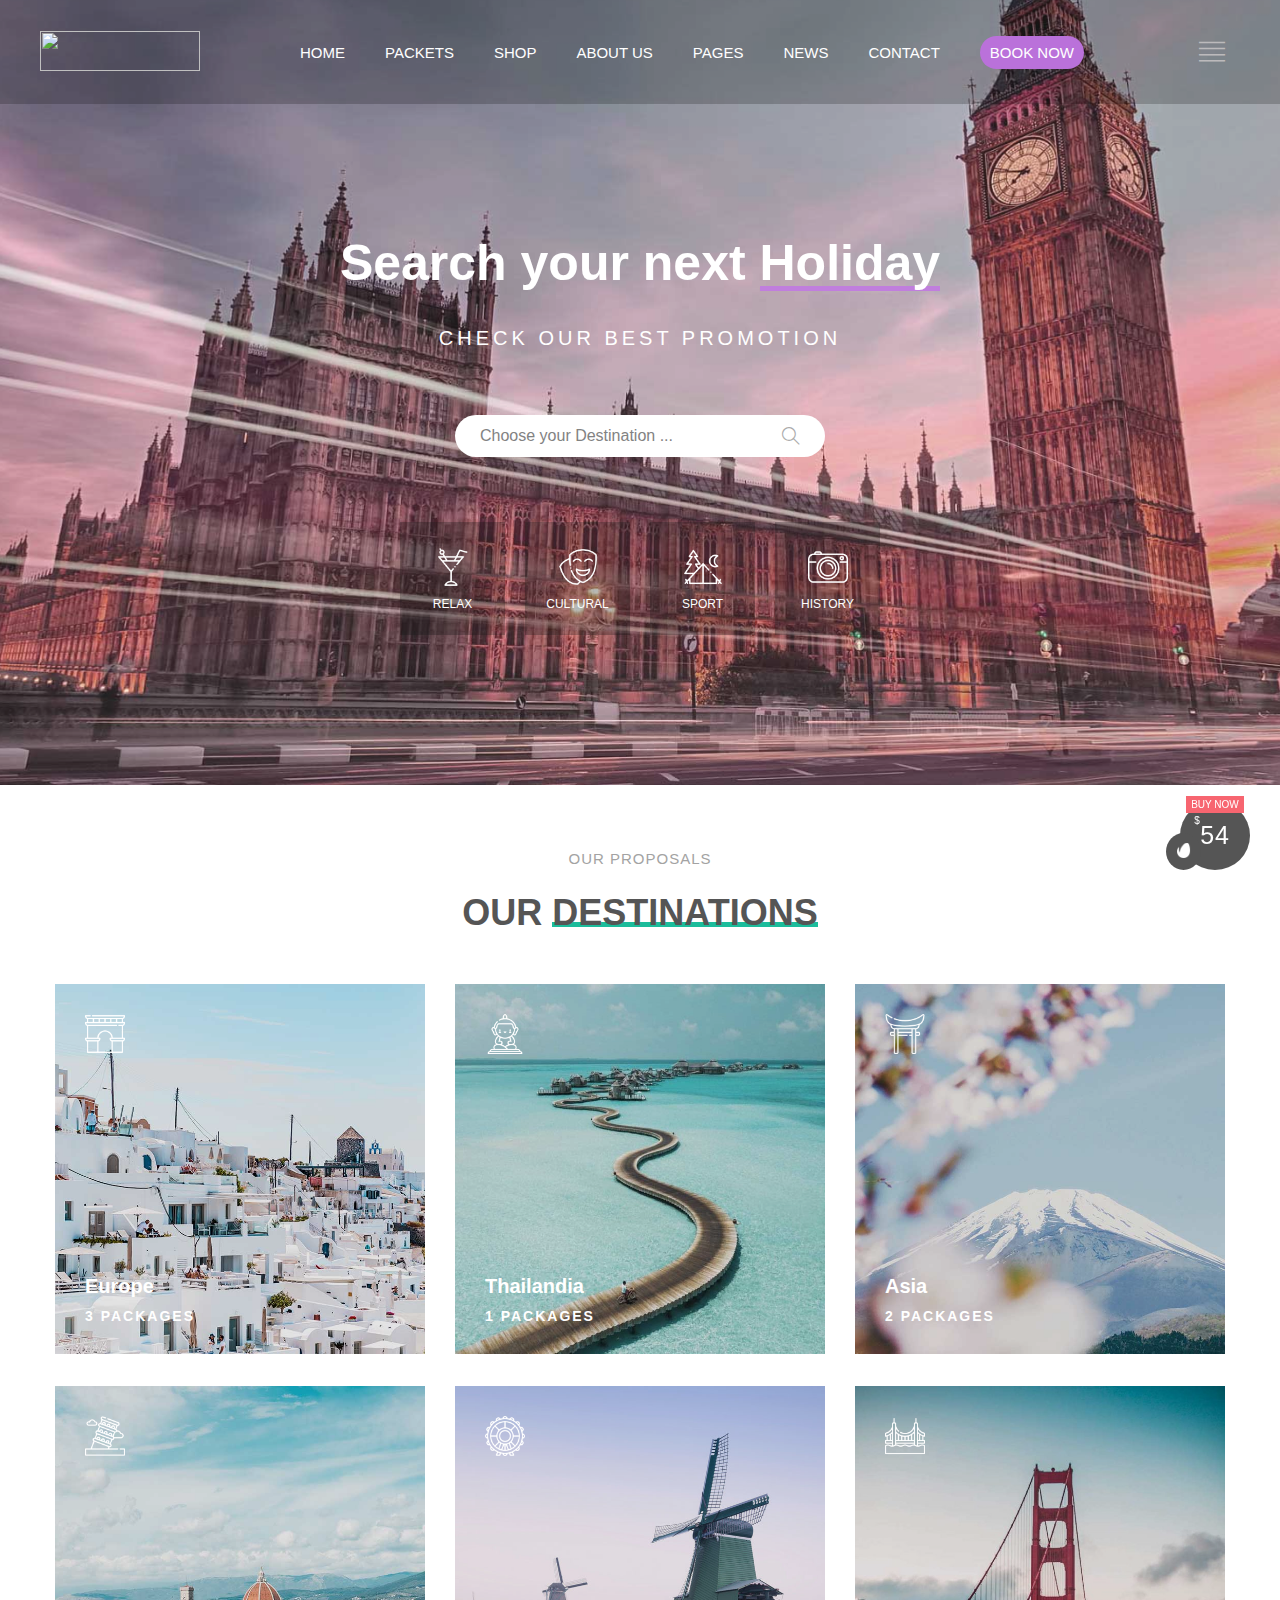
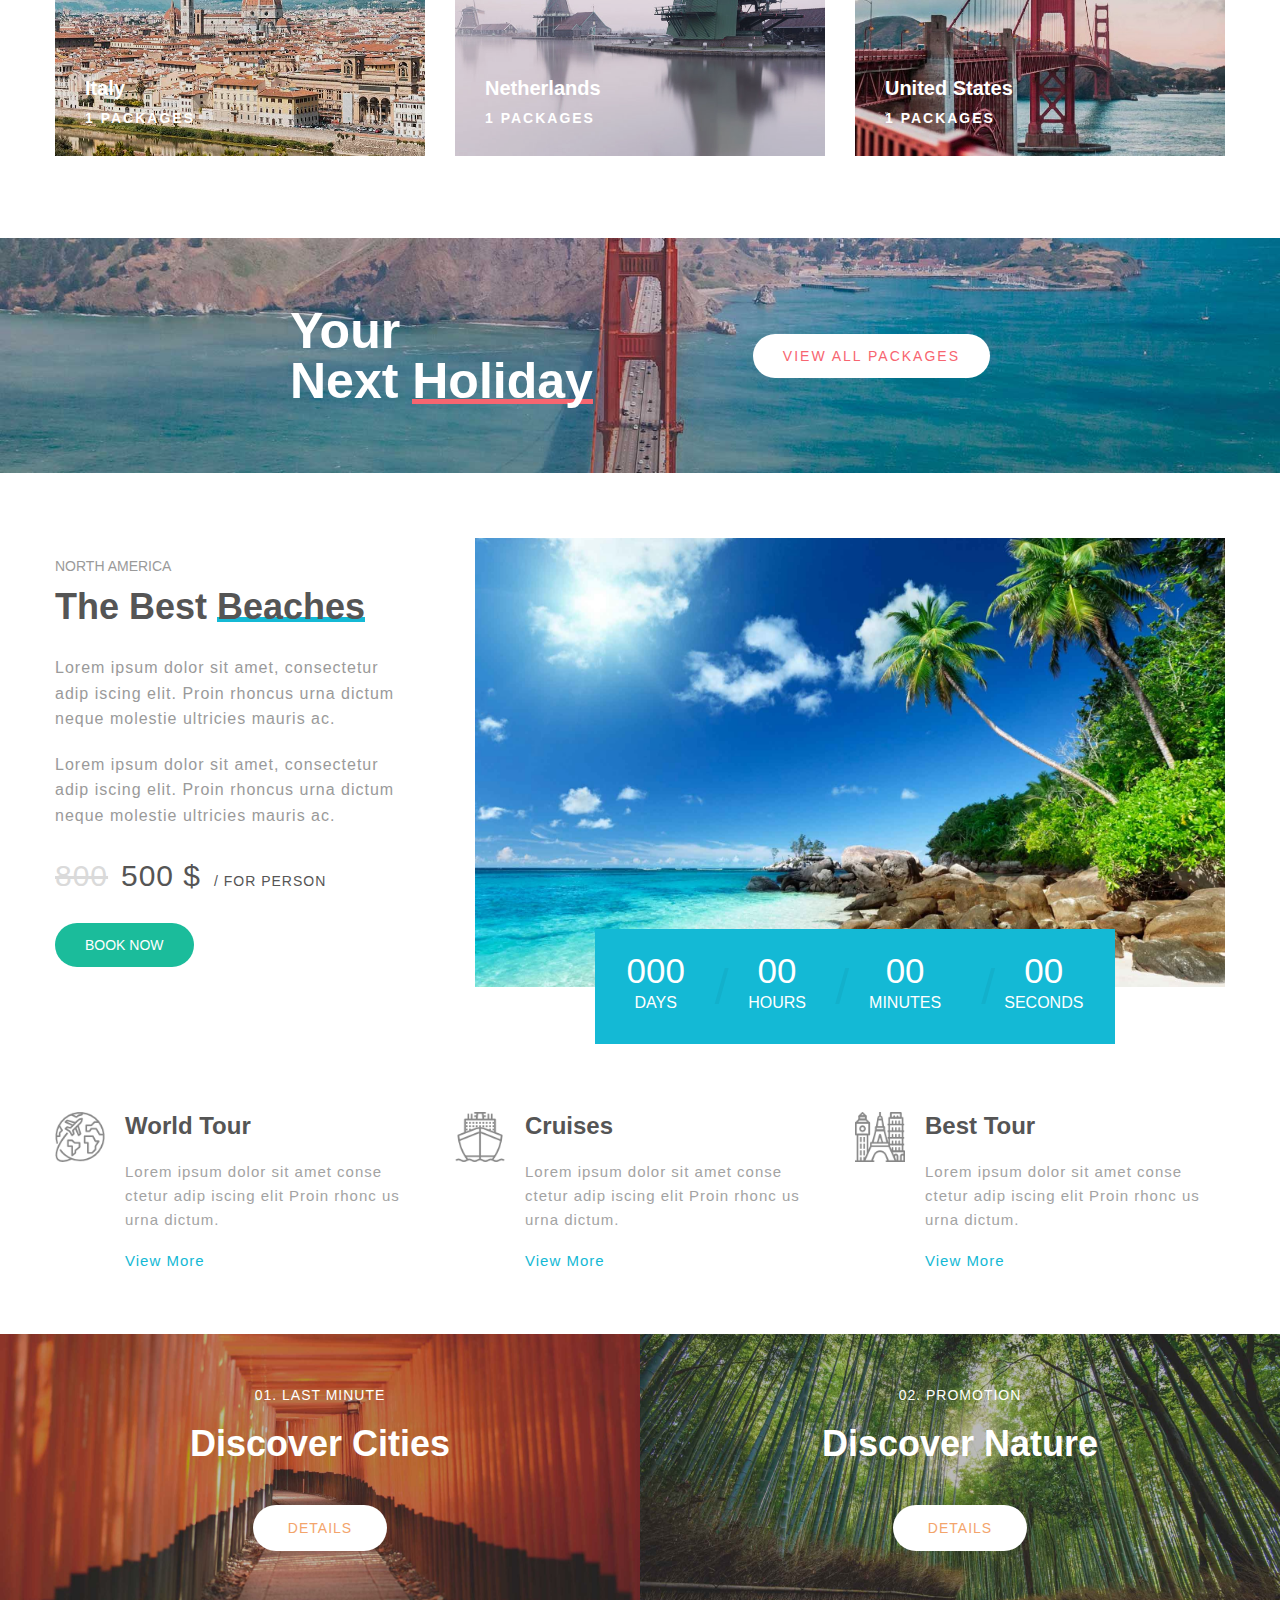
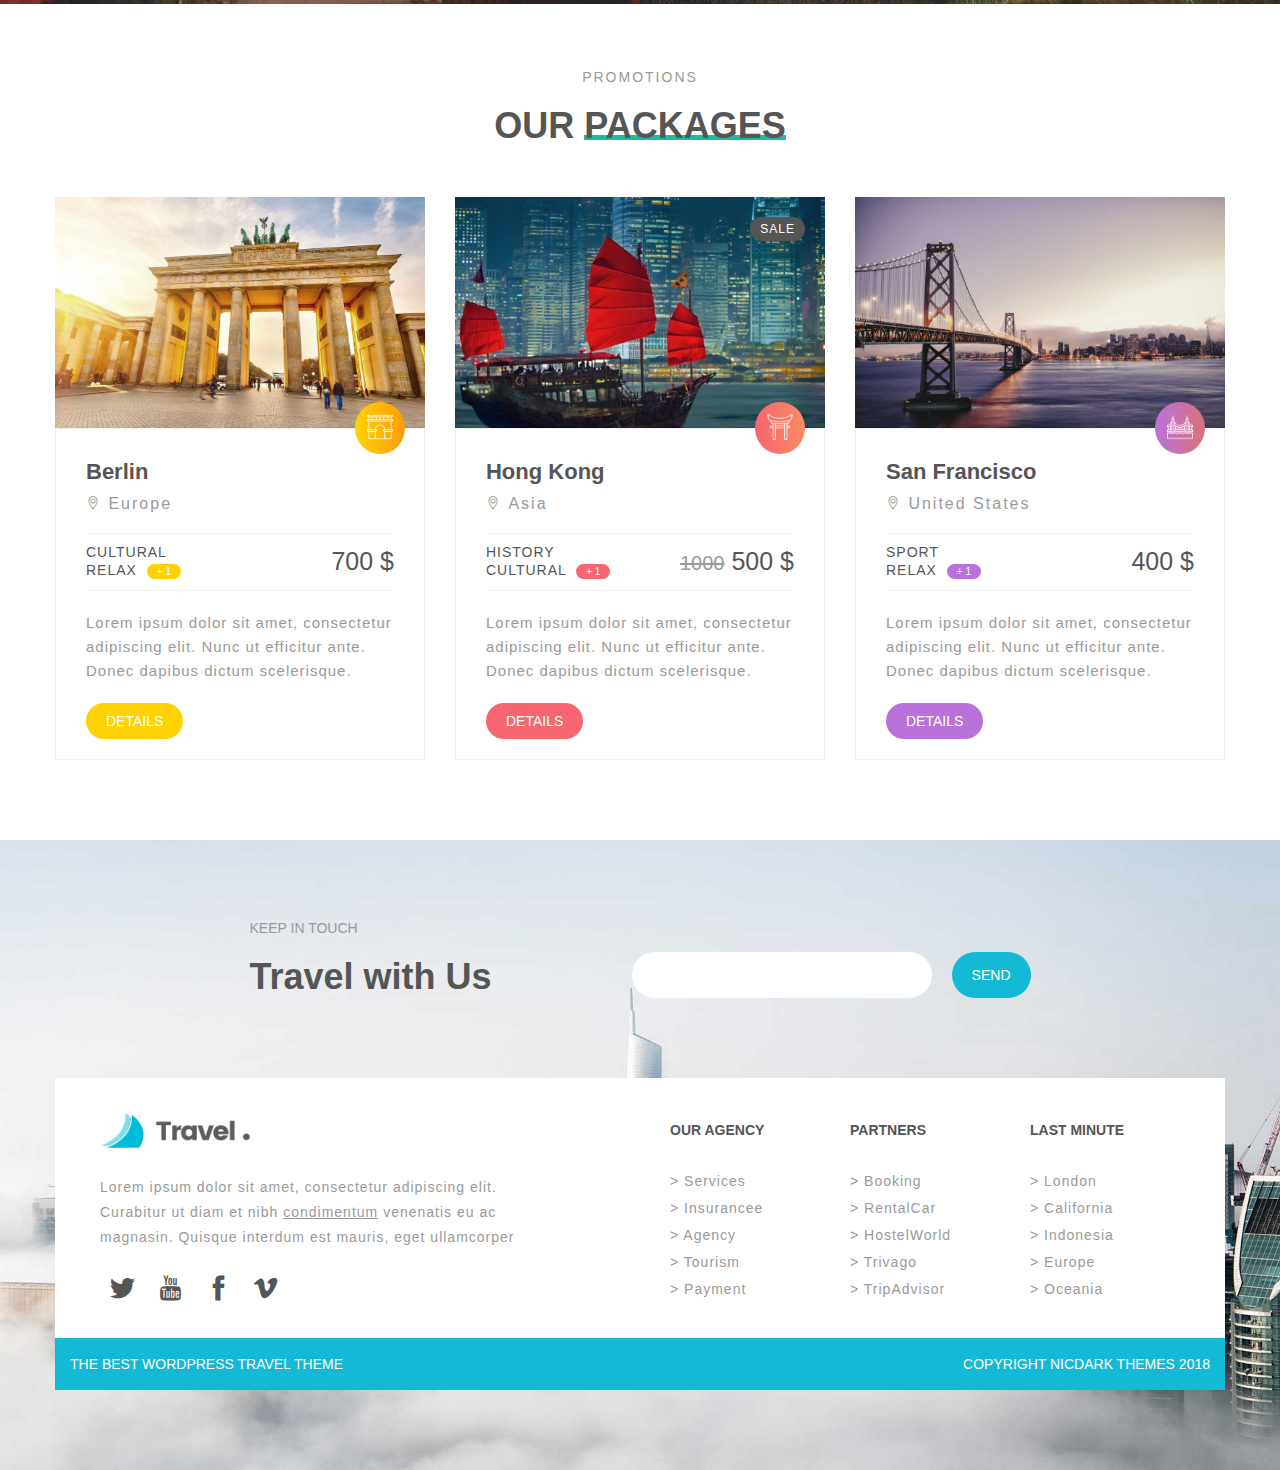
==== index.html @ 5bbd9601 "upload source code" ====
<!DOCTYPE html>
<html lang="en">
<head>
    <meta charset="UTF-8">
    <meta http-equiv="X-UA-Compatible" content="IE=edge">
    <meta name="viewport" content="width=device-width, initial-scale=1.0">
    <link rel="stylesheet" href="./assets/style.css">
    <link rel="stylesheet" href="./assets/base.css">
    <link rel="stylesheet" href="./assets/icon/themify-icons/themify-icons.css">

    <title>Document</title>
</head>
<body>
    <div class="header-mini">
        <div class="header-mini__buy-now">BUY NOW</div>
        <a href="" class="header-mini__buy-btn">
            <span class="header-mini__unit">$</span>
            <div class="header-mini__price">54</div>
        </a>
        <div class="header-mini-icon">
            <img src="./assets/img/header-mini.png" alt="">
        </div>
    </div>
    <!-- Header -->
    <header class="header">
        <div class="header-nav">
            <div class="nav">
                <div class="nav__logo">
                    <img src="http://www.nicdarkthemes.com/themes/travel/wp/demo/love-travel/wp-content/uploads/sites/3/2018/11/logo.png" alt="">
                </div>
                <div class="nav__option">
                    <ul class="nav__list">
                        <li class="nav__item">Home</li>
                        <li class="nav__item hover-package">
                            Packets
                            <div class="subnav">
                                <ul class="subnav__list">
                                    <li class="subnav__item">
                                        Search 1
                                        <span style="background-color: #f76570;" class="subnav__item--btn">HOT</span>
                                    </li>
                                    <li class="subnav__item">Search 2</li>
                                    <li class="subnav__item hover-tour-package">
                                        Tour Package
                                        <i class="subnav__item--icon ti-angle-right"></i>
                                        <div class="subnav__item-child-tour-package">
                                            <ul class="subnav__list-of-tour-package">
                                                <li class="subnav__item">Custom Map</li>
                                                <li class="subnav__item">360<sup>o</sup> Panorama</li>
                                                <li class="subnav__item">Default</li>
                                            </ul>
                                        </div>
                                    </li>
                                    <li class="subnav__item">Destination</li>
                                    <li class="subnav__item">Typology</li>
                                </ul>
                            </div>
                        </li>
                        <li class="nav__item nav__item-shop ">
                            Shop
                            <div class="subnav__item-child-shop">
                                <ul class="subnav__list-of-shop">
                                    <li class="subnav__item">Archive</li>
                                    <li class="subnav__item">Single Product</li>
                                    <li class="subnav__item">Cart</li>
                                    <li class="subnav__item">Checkout</li>
                                </ul>
                            </div>
                        </li>
                        <li class="nav__item nav__item-shop">
                            About Us
                            <div class="subnav__item-child-about-us">
                                <ul class="subnav__list-of-about-us">
                                    <li class="subnav__item">
                                        About Us
                                        <span style="background-color: #1bbc9b;" class="subnav__item--btn">NEW</span>
                                    </li>
                                    <li class="subnav__item">About Us 2</li>
                                    <li class="subnav__item">About Us 3</li>
                                    
                                </ul>
                            </div>
                        </li>
                        <li class="nav__item nav__item-pages">
                            Pages
                            <div class="subnav__item-child-pages">
                                <ul class="subnav__list-of-pages">
                                    <li class="subnav__item">Services</li>
                                    <li class="subnav__item">Agency Tours</li>
                                    <li class="subnav__item">Testimonials</li>
                                    <li class="subnav__item">Prices</li>
                                    <li class="subnav__item">Promotions</li>
                                    <li class="subnav__item">Fag</li>
                                    <li class="subnav__item">Coming Soon</li>
                                    <li class="subnav__item subnav__item-about-us-2">
                                        About Us
                                        <i class="subnav__item--icon ti-angle-right"></i>
                                        <div class="subnav__item-child-about-us-2">
                                            <ul class="subnav__list-of-about-us-2">
                                                <li class="subnav__item">About Us 1</li>
                                                <li class="subnav__item">About Us 2</li>
                                                <li class="subnav__item">About Us 3</li>
                                            </ul>
                                        </div>
                                    </li>
                                    <li class="subnav__item subnav__item-contact-2">
                                        Contact
                                        <i class="subnav__item--icon ti-angle-right"></i>
                                        <div class="subnav__item-child-contact-2">
                                            <ul class="subnav__list-of-contact-2">
                                                <li class="subnav__item">Contact 1</li>
                                                <li class="subnav__item">Contact 2</li>
                                            </ul>
                                        </div>
                                    </li> 
                                </ul>
                            </div>

                        </li>
                        <li class="nav__item nav__item-news">
                            News
                            <div class="subnav__item-child-news">
                                <ul class="subnav__list-of-news">
                                    <li class="subnav__item">Archive</li>
                                    <li class="subnav__item subnav__item-single-post">
                                        Single Post
                                        <i class="subnav__item--icon ti-angle-right"></i>
                                        <div class="subnav__item-child-single-post">
                                            <ul class="subnav__list-of-single-post">
                                                <li class="subnav__item">Full Width</li>
                                                <li class="subnav__item">Right Slidebar</li>
                                                <li class="subnav__item">Left Slidebar</li>
                                            </ul>
                                        </div>
                                    </li> 
                                </ul>
                            </div>
                        </li>
                        <li class="nav__item nav__item-contact">
                            Contact
                            <div class="subnav__item-child-contact">
                                <ul class="subnav__list-of-contact">
                                    <li class="subnav__item">Contact 1</li>
                                    <li class="subnav__item">Contact 2</li> 
                                </ul>
                            </div>
                        </li>
                        <li class="nav__item nav__item--active">
                           <span class="nav__item--btn">Book now</span>
                        </li>
                    </ul>
                </div>
                <div class="nav__icon ti-align-justify">
                </div>
            </div>
        </div>
    </header>
    <!-- Slider -->
    <div class="slider">
        <div class="slider__content">
            <h1 class="slider__content-title">Search your next
                 <span class="slider__content-underline">Holiday</span>
            </h1>
            <h3 class="slider__content-sub-title">CHECK OUR BEST PROMOTION</h3>
            <div class="slider__content-wrap">
                <input type="text" placeholder="Choose your Destination ..." class="slider__content-search">
                <i class="slider__content-icon ti-search"></i>
                <div class="slider__content-history">
                    <h3 class="slider__content-history-title">Choose your Destination ...</h3>
                    <p class="slider__content-history-name">Europe</p>
                    <ol class="slider__content-history-list">
                        <li class="slider__content-history-item">Italy</li>
                        <li class="slider__content-history-item">Netherlands</li>
                    </ol>
                    <p class="slider__content-history-name">Asia</p>
                    <ol class="slider__content-history-list">
                        <li class="slider__content-history-item">Thailandia</li>
                    </ol>
                    <p class="slider__content-history-name">United States</p>
                    <p class="slider__content-history-name">Oceania</p>
                </div>
            </div>
            <div class="slider__content-img">
                <ul class="slider__content-img-list">
                    <li class="slider__content-img-item">
                        <img src="./assets/img/t-relax.png" alt="" class="slider__content-img-item-pic">
                        <span class="slider__content-img-item-text">RELAX</span>
                    </li>
                    <li class="slider__content-img-item">
                        <img src="./assets/img/t-cultural.png" alt="" class="slider__content-img-item-pic">
                        <span class="slider__content-img-item-text">CULTURAL</span>
                    </li>
                    <li class="slider__content-img-item">
                        <img src="./assets/img/t-sport.png" alt="" class="slider__content-img-item-pic">
                        <span class="slider__content-img-item-text">SPORT</span>
                    </li>
                    <li class="slider__content-img-item">
                        <img src="./assets/img/t-history.png" alt="" class="slider__content-img-item-pic">
                        <span class="slider__content-img-item-text">HISTORY</span>
                    </li>
                </ul>
            </div>
            <div class="clear"></div>
        </div>
    </div>
    <!-- Content -->
    <div class="content">
        <!-- Destination -->
        <div class="destination-section">
            <div class="content-section">
                <h2 class="des__sub-title">OUR PROPOSALS</h2>
                <h1 class="des__title">OUR 
                    <span class="des__title-underline">DESTINATIONS</span>
                </h1>
                <div class="des__list">
                    <div class="col-3 des__item">
                        <img src="./assets/img/destinations/des-img/Europe.jpg" alt="" class="des__item-img">
                        <div class="des__item-content">
                            <div class="des__item-content-img">
                                <img src="./assets/img/destinations/des-icon/with-Europe.png" alt="">
                            </div>
                            <div class="des__item-content-text">
                                <h1 class="des__item-title">Europe</h1>                            
                                <p class="des__item-text">3 PACKAGES</p>
                            </div>
                        </div>
                        <div class="des__item--hover">
                            <h1 class="des__item--hover-title">Packages</h1>
                            <div class="des__item--hover-list">
                                <a href="" class="des__item--hover-item">Berlin</a>
                                <a href="" class="des__item--hover-item">Amsterdam</a>
                                <a href="" class="des__item--hover-item">Tuscany</a>
                            </div>
                            <div class="des__item--hover-btn">
                                <a href="" class="des__item--hover-btn-link">VIEW DESTINATION</a>
                            </div>
                        </div>
                    </div>

                    <div class="col-3 des__item">
                        <img src="./assets/img/destinations/des-img/Thailandia.jpg" alt="" class="des__item-img">
                        <div class="des__item-content">
                            <div class="des__item-content-img">
                                <img src="./assets/img/destinations/des-icon/with-Thailandia.png" alt="">
                            </div>
                            <div class="des__item-content-text">
                                <h1 class="des__item-title">Thailandia</h1>                            
                                <p class="des__item-text">1 PACKAGES</p>
                            </div>
                        </div>
                        <div class="des__item--hover">
                            <h1 class="des__item--hover-title">Packages</h1>
                            <div class="des__item--hover-list">
                                <a href="" class="des__item--hover-item">Phuket</a>
                            </div>
                            <div class="des__item--hover-btn">
                                <a href="" class="des__item--hover-btn-link">VIEW DESTINATION</a>
                            </div>
                        </div>
                    </div>

                    <div class="col-3 des__item">
                        <img src="./assets/img/destinations/des-img/Asia.jpg" alt="" class="des__item-img">
                        <div class="des__item-content">
                            <div class="des__item-content-img">
                                <img src="./assets/img/destinations/des-icon/with-Asia.png" alt="">
                            </div>
                            <div class="des__item-content-text">
                                <h1 class="des__item-title">Asia</h1>                            
                                <p class="des__item-text">2 PACKAGES</p>
                            </div>
                        </div>
                        <div class="des__item--hover">
                            <h1 class="des__item--hover-title">Packages</h1>
                            <div class="des__item--hover-list">
                                <a href="" class="des__item--hover-item">Hongkong</a>
                                <a href="" class="des__item--hover-item">Phuket</a>
                            </div>
                            <div class="des__item--hover-btn">
                                <a href="" class="des__item--hover-btn-link">VIEW DESTINATION</a>
                            </div>
                        </div>
                    </div>

                    <div class="col-3 des__item">
                        <img src="./assets/img/destinations/des-img/Italy.jpg" alt="" class="des__item-img">
                        <div class="des__item-content">
                            <div class="des__item-content-img">
                                <img src="./assets/img/destinations/des-icon/with-Italy.png" alt="">
                            </div>
                            <div class="des__item-content-text">
                                <h1 class="des__item-title">Italy</h1>                            
                                <p class="des__item-text">1 PACKAGES</p>
                            </div>
                        </div>
                        <div class="des__item--hover">
                            <h1 class="des__item--hover-title">Packages</h1>
                            <div class="des__item--hover-list">
                                <a href="" class="des__item--hover-item">Tuscany</a>
                                
                            </div>
                            <div class="des__item--hover-btn">
                                <a href="" class="des__item--hover-btn-link">VIEW DESTINATION</a>
                            </div>
                        </div>
                    </div>

                    <div class="col-3 des__item">
                        <img src="./assets/img/destinations/des-img/Netherlands.jpg" alt="" class="des__item-img">
                        <div class="des__item-content">
                            <div class="des__item-content-img">
                                <img src="./assets/img/destinations/des-icon/with-Netherlands.png" alt="">
                            </div>
                            <div class="des__item-content-text">
                                <h1 class="des__item-title">Netherlands</h1>                            
                                <p class="des__item-text">1 PACKAGES</p>
                            </div>
                        </div>
                        <div class="des__item--hover">
                            <h1 class="des__item--hover-title">Packages</h1>
                            <div class="des__item--hover-list">
                                <a href="" class="des__item--hover-item">Amsterdam</a>
                            </div>
                            <div class="des__item--hover-btn">
                                <a href="" class="des__item--hover-btn-link">VIEW DESTINATION</a>
                            </div>
                        </div>
                    </div>

                    <div class="col-3 des__item">
                        <img src="./assets/img/destinations/des-img/US.jpg" alt="" class="des__item-img">
                        <div class="des__item-content">
                            <div class="des__item-content-img">
                                <img src="./assets/img/destinations/des-icon/with-US.png" alt="">
                            </div>
                            <div class="des__item-content-text">
                                <h1 class="des__item-title">United States</h1>                            
                                <p class="des__item-text">1 PACKAGES</p>
                            </div>
                        </div>
                        <div class="des__item--hover">
                            <h1 class="des__item--hover-title">Packages</h1>
                            <div class="des__item--hover-list">
                                <a href="" class="des__item--hover-item">San Francisco</a>
                            </div>
                            <div class="des__item--hover-btn">
                                <a href="" class="des__item--hover-btn-link">VIEW DESTINATION</a>
                            </div>
                        </div>
                    </div>       
                </div>
            </div>
        </div>

        <!-- Advertisement -->
        <div class="advertisement-section">
            <div class="advertisement__content">
                <h1 class="advertisement__content-title">Your</h1>
                <h1 class="advertisement__content-title">Next
                    <span class="advertisement__content-title-underline">Holiday</span>
                </h1>
            </div>
            <div class="advertisement__btn">
                <a href="" class="advertisement__btn-link">VIEW ALL PACKAGES</a>
            </div>
        </div>

        <!-- Introduce -->
        <div class="introduce-section">
            <div class="content-section">
                <div class="introduce__content">
                    <div class="col-3 introduce__paragragh">
                        <h2 class="introduce__paragragh-sub-title">NORTH AMERICA</h2>
                        <p class="introduce__paragragh-title">The Best
                            <span class="introduce__paragragh-title-underline">Beaches</span> 
                        </p>
                        <p class="introduce__paragragh-content">Lorem ipsum dolor sit amet, consectetur adip iscing elit. Proin rhoncus urna dictum neque molestie ultricies mauris ac.</p>
                        <p class="introduce__paragragh-content">Lorem ipsum dolor sit amet, consectetur adip iscing elit. Proin rhoncus urna dictum neque molestie ultricies mauris ac.</p>
                        <div class="introduce__paragragh-price">
                            <span class="introduce__paragragh-old-price">800</span>
                            <span class="introduce__paragragh-new-price">500 $</span>
                            / FOR PERSON
                        </div>
                        <div class="introduce__paragragh-btn">
                            <a href="" class="introduce__paragragh-btn-link">BOOK NOW</a>
                        </div>
                    </div>
    
                    <div class="introduce__picture">
                        <div class="introduce__time">
                            <div class="introduce__time-start introduce__time-days">000 <br> <span class="introduce__time-unit"> DAYS</span></div>
                            <div class="introduce__time-start introduce__time-hours">00  <br><span class="introduce__time-unit">HOURS</span> </div>
                            <div class="introduce__time-start introduce__time-minuste">00 <br><span class="introduce__time-unit">MINUTES</span> </div>
                            <div class="introduce__time-start introduce__time-second">00 <br><span class="introduce__time-unit"> SECONDS</span></div>
                        </div>
                    </div>
                </div>
                <div class="introduce__logo">
                    <div class="col-3 introduce__item">
                        <div class="introduce__item-logo">
                            <img src="./assets/img/introduce/world-tour.png" alt="">
                        </div>
                        <div class="introduce__item-content">
                            <h1 class="introduce__item-content-title">World Tour</h1>
                            <p class="introduce__item-content-p">Lorem ipsum dolor sit amet conse ctetur adip iscing elit Proin rhonc us urna dictum.</p>
                            <a href="" class="introduce__item-content-link">View More</a>
                        </div>
                    </div>
                    <div class="col-3 introduce__item">
                        <div class="introduce__item-logo">
                            <img src="./assets/img/introduce/cruises.png" alt="">
                        </div>
                        <div class="introduce__item-content">
                            <h1 class="introduce__item-content-title">Cruises</h1>
                            <p class="introduce__item-content-p">Lorem ipsum dolor sit amet conse ctetur adip iscing elit Proin rhonc us urna dictum.</p>
                            <a href="" class="introduce__item-content-link">View More</a>
                        </div>
                    </div>
                    <div class="col-3 introduce__item">
                        <div class="introduce__item-logo">
                            <img src="./assets/img/introduce/best-tour.png" alt="">
                        </div>
                        <div class="introduce__item-content">
                            <h1 class="introduce__item-content-title">Best Tour</h1>
                            <p class="introduce__item-content-p">Lorem ipsum dolor sit amet conse ctetur adip iscing elit Proin rhonc us urna dictum.</p>
                            <a href="" class="introduce__item-content-link">View More</a>
                        </div>
                    </div>
                </div>
            </div>
        </div>

        <!-- Discover -->
        <div class="discover-section">
            <div class="discover__places img-cities">
                <div class="discover__places-sub-title">01. Last Minute</div>
                <div class="discover__places-title">Discover Cities</div>
                <a href="" class="discover__places-btn">Details</a>
            </div>
            <div class="discover__places img-nature">
                <div class="discover__places-sub-title">02. Promotion</div>
                <div class="discover__places-title">Discover Nature</div>
                <a href="" class="discover__places-btn">Details</a>
            </div>
        </div>

        <!-- Packages -->
        <div class="packages-section">
            <div class="content-section">
                <h2 class="packages__sub-title">PROMOTIONS</h2>
                <h1 class="packages__title">OUR 
                    <span class="packages__title-underline">PACKAGES</span>
                </h1>
                <div class="packages__list">
                    <div class="col-3 packages__item">
                        <div class="packages__item-img">
                            <img src="./assets/img/packages/berlin.jpg" alt="" class="packages__item-img-pic">
                            <a href="" class="packages__item-img-icon berlin-icon-color">
                                <img src="./assets/img/packages/berlin.png" alt="">
                            </a>
                        </div>
                        <div class="packages__item-content">
                            <div class="packages__item-destination">
                                <h1 class="packages__item-destination-name">Berlin</h1>
                                <p class="packages__item-destination-place">
                                    <i class="ti-location-pin"></i>
                                    Europe
                                </p>
                            </div>
                            <div class="packages__item-price">
                                <p class="packages__item-price-name">CULTURAL <br>
                                    <span>RELAX</span>
                                    <button class="packages__item-price-btn berlin-btn-color">+ 1</button>
                                </p>
                                <span class="packages__item-price-money">700 $</span>
                            </div>
                            <div class="packages__item-description">
                                <p class="packages__item-description-p">Lorem ipsum dolor sit amet, consectetur adipiscing elit. Nunc ut efficitur ante. Donec dapibus dictum scelerisque.</p>
                                <a href="" class="packages__item-description-btn berlin-btn-color">DETAILS</a>
                            </div>
                        </div>
                    </div>

                    <div class="col-3 packages__item">
                        <div class="packages__item-img">
                            <img src="./assets/img/packages/hong-kong.jpg" alt="" class="packages__item-img-pic">
                            <a href="" class="packages__item-img-icon hongkong-icon-color">
                                <img src="./assets/img/packages/hong-kong.png" alt="">
                            </a>
                            <a href="" class="packages__item-img-sale">SALE</a>

                        </div>
                        <div class="packages__item-content">
                            <div class="packages__item-destination">
                                <h1 class="packages__item-destination-name">Hong Kong</h1>
                                <p class="packages__item-destination-place">
                                    <i class="ti-location-pin"></i>
                                    Asia
                                </p>
                            </div>
                            <div class="packages__item-price">
                                <p class="packages__item-price-name">HISTORY <br>
                                    <span>CULTURAL</span>
                                    <button class="packages__item-price-btn hongkong-btn-color">+ 1</button>
                                </p>
                                <span class="packages__item-price-money">
                                    <span class="packages__item-price-old">1000</span>
                                    500 $
                                </span>
                            </div>
                            <div class="packages__item-description">
                                <p class="packages__item-description-p">Lorem ipsum dolor sit amet, consectetur adipiscing elit. Nunc ut efficitur ante. Donec dapibus dictum scelerisque.</p>
                                <a href="" class="packages__item-description-btn hongkong-btn-color">DETAILS</a>
                            </div>
                        </div>
                    </div>

                    <div class="col-3 packages__item">
                        <div class="packages__item-img">
                            <img src="./assets/img/packages/san-francisco.jpg" alt="" class="packages__item-img-pic">
                            <a href="" class="packages__item-img-icon sanFrancisco-icon-color">
                                <img src="./assets/img/packages/san-francisco.png" alt="">
                            </a>
                        </div>
                        <div class="packages__item-content">
                            <div class="packages__item-destination">
                                <h1 class="packages__item-destination-name">San Francisco</h1>
                                <p class="packages__item-destination-place">
                                    <i class="ti-location-pin"></i>
                                    United States
                                </p>
                            </div>
                            <div class="packages__item-price">
                                <p class="packages__item-price-name">SPORT <br>
                                    <span>RELAX</span>
                                    <button class="packages__item-price-btn sanFrancisco-btn-color">+ 1</button>
                                </p>
                                <span class="packages__item-price-money">400 $</span>
                            </div>
                            <div class="packages__item-description">
                                <p class="packages__item-description-p">Lorem ipsum dolor sit amet, consectetur adipiscing elit. Nunc ut efficitur ante. Donec dapibus dictum scelerisque.</p>
                                <a href="" class="packages__item-description-btn sanFrancisco-btn-color">DETAILS</a>
                            </div>
                        </div>
                    </div>
                </div>
            </div>
        </div>
    </div>

    <footer class="footer-section">
        <div class="content-section">
            <div class="footer__margin-8"></div>
            <div class="footer__contact">
                <div class="footer__contact-info">
                    <div class="footer__contact-sub-title">KEEP IN TOUCH</div>
                    <h1 class="footer__contact-title">Travel with Us</h1>
                    <div class="clear"></div>
                </div>
                <div class="footer__contact-input">
                    <input type="text" class="footer__contact-input-btn">
                    <button class="footer__contact-input-send">SEND</button>
                </div>
            </div>
            <div class="footer__margin-8"></div>

            <div class="footer__content">
                <div class="footer__introduce">
                    <div class="footer__introduce-content">
                        <img src="./assets/img/logo-footer.png" alt="" class="footer__introduce-logo">
                        <p class="footer__introduce-paragragh">Lorem ipsum dolor sit amet, consectetur adipiscing elit. Curabitur ut diam et nibh <ins>condimentum</ins> venenatis eu ac magnasin. Quisque interdum est mauris, eget ullamcorper</p>
                        <div class="footer__introduce-link">
                            <a href="" class="ti-twitter-alt"></a>
                            <a href="" class="ti-youtube"></a>
                            <a href="" class="ti-facebook"></a>
                            <a href="" class="ti-vimeo-alt"></a>
                        </div>
                    </div>
                    <div class="footer__introduce-list">
                        <div class="col-3 footer__introduce-item">
                            <h1 class="footer__introduce-item-title">OUR AGENCY</h1>
                            <p class="footer__introduce-item-p">>  Services</p>
                            <p class="footer__introduce-item-p">>  Insurancee</p>
                            <p class="footer__introduce-item-p">>  Agency</p>
                            <p class="footer__introduce-item-p">>  Tourism</p>
                            <p class="footer__introduce-item-p">>  Payment</p>
                        </div>
                        <div class="col-3 footer__introduce-item">
                            <h1 class="footer__introduce-item-title">PARTNERS</h1>
                            <p class="footer__introduce-item-p">>  Booking</p>
                            <p class="footer__introduce-item-p">>  RentalCar</p>
                            <p class="footer__introduce-item-p">>  HostelWorld</p>
                            <p class="footer__introduce-item-p">>  Trivago</p>
                            <p class="footer__introduce-item-p">>  TripAdvisor</p>
                        </div>
                        <div class="col-3 footer__introduce-item">
                            <h1 class="footer__introduce-item-title">LAST MINUTE</h1>
                            <p class="footer__introduce-item-p">>  London</p>
                            <p class="footer__introduce-item-p">>  California</p>
                            <p class="footer__introduce-item-p">>  Indonesia</p>
                            <p class="footer__introduce-item-p">>  Europe</p>
                            <p class="footer__introduce-item-p">>  Oceania</p>
                        </div>
                    </div>
                </div>
                <div class="footer__end">
                    <p class="footer__end-title">THE BEST WORDPRESS TRAVEL THEME</p>
                    <p class="footer__end-title">COPYRIGHT NICDARK THEMES 2018</p>
                </div>
            </div>
        </div>           
    </footer>
</body>
</html>
---- assets/style.css ----
/* Reset CSS */

* {
    padding: 0;
    margin: 0;
    box-sizing: inherit;
}

html {
    /* font-size: 10px */
    font-size: 62.5%;
    font-family: Arial, Helvetica, sans-serif;
    scroll-behavior: smooth;
}



/* header-mini */
.header-mini {
    position: fixed;
    bottom: 30px;
    right: 30px;
    z-index: 10;
}

.header-mini__buy-btn {
    display: block;
    position: relative;
    background-color: #555;
    border-radius: 50%;
    text-align: center;
    padding: 20px;
    letter-spacing: 1px;
    text-decoration: none;
}

.header-mini__unit {
    position: absolute;
    top: 20%;
    left: 20%;
    font-size: 1rem;
    color: var(--white-color);
}

.header-mini__price {
    font-size: 2.5rem;
    color: var(--white-color);
}

.header-mini__buy-now {
    position: absolute;
    top: -5px;
    left: 6px;
    font-size: 1rem;
    padding: 3px 5px;
    background-color: #f76570;
    color: var(--white-color);
    z-index: 1;
}

.header-mini-icon {
    position: absolute;
    background-color: #555;
    padding: 10px;
    border-radius: 50%;
    bottom: 0;
    right: 70%;
}
.header-mini-icon img {
    width: 15px;
    color: var(--white-color);
}


/* header */

.header-nav {
    position:relative;
    background-color: rgba(0,0,0,0.2);
    height: 104px;
    top: 0;
    left: 0;
    right: 0;
    display: flex;
    align-items: center;
    z-index: 1;
    
}
.nav {
    position: absolute;
    display: flex;
    height: 64px;
    width: 100%;
    align-items: center;
    justify-content: space-around; 
}

.nav__logo img { 
    width: 160px;
    height: 40px;
    cursor: pointer;
}


.nav__list {
    display: flex;
    
}

.nav__item {
    position: relative;
    list-style: none;
    padding: 8px 5px;
    font-size: 1.5rem;
    font-weight: 500;
    text-decoration: none;
    color: #fff;
    text-transform: uppercase;
    padding: 25px 15px;
    text-align: center;
    cursor: pointer;
    margin: 0 5px;
}

.nav__item--btn {
    background-color: #ba71da;
    border-radius: 50px;
    padding: 8px 10px;
}

.nav__icon {
    padding: 0 15px;
    text-decoration: none;
    font-size: 2.6rem;
    color: #bcbabc;
    cursor: pointer;
}

/* SUBNAV */

.subnav__item--icon {
    font-size: 1rem;
    padding-left: 8px;
}


.subnav__item-child-tour-package,
.subnav__item-child-single-post,
.subnav__item-child-about-us-2,
.subnav__item-child-contact-2 {
    position: absolute;
    margin-left: 200px;
    top: -20px;
}

.hover-package:hover  .subnav__list,
.hover-tour-package:hover .subnav__list-of-tour-package,
.nav__item-shop:hover .subnav__list-of-shop,
.nav__item-shop:hover .subnav__list-of-about-us,
.nav__item-contact:hover .subnav__list-of-contact,
.nav__item-news:hover .subnav__list-of-news,
.subnav__item-single-post:hover .subnav__list-of-single-post,
.nav__item-pages:hover .subnav__list-of-pages,
.subnav__item-about-us-2:hover .subnav__list-of-about-us-2,
.subnav__item-contact-2:hover .subnav__list-of-contact-2 {
    display: block;
}

.subnav__list-of-tour-package::after,
.subnav__list-of-single-post::after,
.subnav__item-child-about-us-2::after,
.subnav__item-child-contact-2::after {
    content: "";
    position: absolute;
    top: 0;
    left: -30px;
    display: block;
    height: 100px;
    width: 30px;
}


/* Slider */
.slider {
    position: relative;
    padding-top: 50%;
    background-image: url('../assets/img/parallax-2.jpg');
    background-repeat: no-repeat;
    background-position: center;
    background-size: cover;
    top: -370px;
    height: 50%;
    left: 0;
    right: 0;
    z-index: 0;
    opacity: 0.9;
}

.slider__content {
    position: relative;
    top:-140px;
    display: flex;
    flex-direction: column;
    align-items: center;
    
}

.slider__content-title {
    font-size: 5rem;
    color: var(--white-color);
    margin-bottom: 35px;
    font-weight: 700;

}

.slider__content-sub-title {
    font-size: 2rem;
    color: var(--white-color);
    font-weight: 500;
    letter-spacing: 4px;
    margin-bottom: 65px;
}
.slider__content-underline{
    position: relative;
}
.slider__content-underline::after {
    content: "";
    position: absolute;
    bottom: 0;
    left: 0;
    width: 100%;
    height: 5px;
    background-color: #ba71da;
    z-index: -2;
}

.slider__content-wrap {
    position: relative;
    display: flex;
    padding: 12px 25px;
    min-width: 320px;
    background-color: var(--white-color);
    border-radius: 50px;
    margin-bottom: 55px;
}
.slider__content-search {
    width: 100%;
    border-style: none;
    font-size: 1.6rem;
    outline: none;
    color: var(--text-color);
    cursor: pointer;


}
.slider__content-icon {
    line-height: 1.8rem;
    font-size: 1.8rem;
    font-weight: 800;
    color: var(--text-color);
}
.slider__content-history {
    position: absolute;
    top: 42px;
    left: 0px;
    background-color: var(--white-color);
    min-width: 370px;
    box-shadow: 0 2px 2px #000;
    display: none;
}
.slider__content-history-title {
    padding: 6px 25px;
    font-weight: 500;
    font-size: 1.6rem;
    color: var(--text-color);
}
.slider__content-history-name {
    font-size: 1.6rem;
    color: var(--text-color);
    padding: 6px 25px;
}
.slider__content-history-list {
    list-style: none;
}
.slider__content-history-item {
    padding: 6px 45px;
    font-size: 1.6rem;
    color: var(--text-color);
}

.slider__content-history-title:hover,
.slider__content-history-name:hover,
.slider__content-history-item:hover {
    background-color: #14b9d5;
    color: var(--white-color);
}
.slider__content-search:focus ~ .slider__content-history {
    display: block;
}



.slider__content-img-list {
    display: flex;
    flex-direction: row;
}

.slider__content-img-item {
    width: 105px;
    height: 113px;
    display: flex;
    flex-direction: column;
    margin: 10px;
    justify-content: center;
    align-items: center;
    background-color: rgba(0,0,0,0.3);
    cursor: pointer;
}

.slider__content-img-item-pic {
    width: 40px;
    margin-bottom: 10px;
}

.slider__content-img-item-text {
    color: var(--white-color);
    font-size: 1.2rem;
}

            /* Content */

/* content-section */
.content {
    margin-top: 65px;
}
.destination-section {
    text-align: center;
    margin-top: -370px;
}

.des__sub-title {
    margin-top: 40px;
    color: var(--text-color);
    font-weight: 400;
    letter-spacing: 1px;
}

.des__title {
    font-size: 3.6rem;
    font-weight: 750;
    color: #555555;
    margin-bottom: 35px;
    margin-top: 25px;
}

.des__title-underline {
    position: relative;
}
.des__title-underline::after {
    content: "";
    position: absolute;
    width: 100%;
    height: 5px;
    background-color: #1bbc9b;
    bottom: 6px;
    left: 0;
    z-index: -1;
}

.des__list {
    width: 100%;
    padding: 0;
    display: flex;
    flex-wrap: wrap;  
}

.des__item {
    position: relative;
}

.des__item-img {
    width: 370px;
    padding: 15px;
}
.des__item-content {
    text-align: left;
    height: 310px;
    width: 310px;
    position: absolute;
    padding: 30px;
    top: 15px;
    right: 15px;
    background-color: rgba(0,0,0,0.1);
}
.des__item-content-img img{
    width: 40px;
}
.des__item-content-text {
    position: absolute;
    bottom: 30px;
}

.des__item-title {
    font-weight: bold;
    color: var(--white-color);
}

.des__item-text {
    font-size: 1.4rem;
    font-weight: 600;
    color: var(--white-color);
    letter-spacing: 2px;
    margin-top: 10px;
}
/* DESTINATION HOVER */
.des__item--hover {
    display: flex;
    flex-direction: column;
    justify-content: center;
    height: 371px;
    width: 371px;
    position: absolute;
    top: 14px;
    right: 14px;
    background-color: #14b9d5;
    opacity: 0;
    transition: opacity ease-out 0.8s;
}
.des__item:hover .des__item--hover {
    opacity: 1;
}
.des__item--hover-title {
    color: var(--white-color);
    font-size: 2.2rem;
}
.des__item--hover-list {
    margin-top: 20px;
    display: flex;
    flex-direction: column;   
}
.des__item--hover-item {
    margin-top: 10px;
    text-decoration: none;
    font-size: 1.6rem;
    color: var(--white-color);
    letter-spacing: 1px;
}
.des__item--hover-btn {
    margin-top: 30px;
}
.des__item--hover-btn-link {
    text-decoration: none;
    font-size: 1.4rem;
    padding: 8px 20px;
    border-radius: 50px;
    color: #14b9d5;
    background-color: var(--white-color);
}

/* Adverisement */
.advertisement-section {
    box-sizing: border-box;
    margin-top: 65px;
    width: 100%;
    background-image: url('/assets/img/parallax-search-2.jpg');
    height: 235px;
    background-repeat: no-repeat;
    background-position: center;
    background-size: cover;
    display: flex;
    justify-content: center;
    align-items: center;
}
.advertisement__content {
    margin-right: 160px;
}

.advertisement__content-title {
    line-height: 5rem;
    font-size: 5rem;
    color: var(--white-color);
}
.advertisement__content-title-underline {
    position: relative;
    z-index: 1;
}
.advertisement__content-title-underline::after {
    content: "";
    position: absolute;
    bottom: 5px;
    left: 0;
    width: 100%;
    height: 5px;
    background-color: #f76570;
    z-index: -1; 
}

.advertisement__btn-link {
    text-decoration: none;
    font-size: 1.4rem;
    color: #f76570;
    padding: 14px 30px;
    background-color: var(--white-color);
    border-radius: 50px;
    letter-spacing: 2px;
    
}




/* Introduce */
.introduce-section {
    margin-top: 65px;
    box-sizing: border-box;
}
.introduce__content {
    display: flex;
    flex: 1;
    padding: 0 15px;
}

.introduce__paragragh {
    padding: 20px 35px 20px 0;
}

.introduce__paragragh-sub-title {
    font-size: 1.4rem;
    color: #9a9a9a;
    font-weight: 500;
    margin-bottom: 15px;
}

.introduce__paragragh-title {
    font-size: 3.6rem;
    line-height: 3.6rem;
    color: #555;
    font-weight: 700;
    margin-bottom: 30px;
}
.introduce__paragragh-title-underline {
    position: relative;
}
.introduce__paragragh-title-underline::after {
    content: "";
    position: absolute;
    bottom: 5px;
    left: 0;
    width: 100%;
    height: 5px;
    background-color: #14b9d5;
    z-index: -1;
}

.introduce__paragragh-content {
    font-size: 1.6rem;
    margin-bottom: 20px;
    color: #9a9a9a;
    line-height: 1.6;
    letter-spacing: 1px;
}


.introduce__paragragh-price {
    margin-top: 30px;
    font-size: 1.4rem;
    color: #555;
    letter-spacing: 1px;
}

.introduce__paragragh-old-price {
    font-size: 3rem;
    text-decoration: line-through;
    color: #dadada;
    line-height: 3rem;
}

.introduce__paragragh-new-price {
    font-size: 3rem;
    color: #555;
    padding: 0 8px;

}

.introduce__paragragh-btn {
    margin-top: 30px;
}

.introduce__paragragh-btn-link {
    text-decoration: none;
    line-height: 44px;
    font-size: 1.4rem;
    color: var(--white-color);
    padding: 14px 30px;
    background-color: #1bbc9b;
    border-radius: 50px;
    min-width: 163px;

}
/* introduce__picture */
.introduce__picture {
    flex: 2;
    background-image: url("./img/introduce/parallax-4.jpg");
    background-repeat: no-repeat;
    background-size: cover;
    background-position: center;
    margin-left: 30px;
    position: relative;
}
.introduce__time {
    display: flex;
    position: absolute;
    bottom: -57px;
    left: 120px;
    height: 115px;
    text-align: center;
    width: 520px;
    justify-content: space-around;
    align-items: center;
    background-color: #14b9d5;
}
.introduce__time-start {
    font-size: 3.5rem;
    line-height: 2.5rem;
    color: var(--white-color);

}
.introduce__time-days,
.introduce__time-hours,
.introduce__time-minuste {
    position: relative;
}
.introduce__time-days::after,
.introduce__time-hours::after,
.introduce__time-minuste::after {
    content: "/";
    position: absolute;
    font-size: 5rem;
    color: #13b0cb;
    
    top: 30%;
    right: -75%;
    height: 50px;
}
.introduce__time-unit {
    font-size: 1.6rem;
}

.introduce__logo {
    display: flex;
    margin-top: 125px;
}

.introduce__item {
    display: flex;
    padding: 0 15px;
}

.introduce__item-logo img{
    width: 50px;
}

.introduce__item-content {
    padding-left: 20px;
}

.introduce__item-content-title {
    font-size: 2.4rem;
    color: #555;
    font-weight: 700;
}

.introduce__item-content-p {
    margin: 20px 0;
    font-size: 1.5rem;
    color: var(--text-color);
    line-height: 1.6;
    letter-spacing: 1px;
}

.introduce__item-content-link {
    text-decoration: none;
    font-size: 1.5rem;
    color: #14b9d5;
    letter-spacing: 1px;
}



/* Discover */

.discover-section {
    margin-top: 65px;
    display: flex;
}

.discover__places {
    height: 270px;
    width: 50%;
    background-position: center;
    background-repeat: no-repeat;
    background-size: cover;
    display: flex;
    flex-direction: column;
    align-items: center;
    justify-content: center;
}
.img-cities {
    background-image: url("/assets/img/discover/city.jpg");
}
.img-nature {
    background-image: url("/assets/img/discover/nature.jpg");
}

.discover__places-sub-title {
    font-size: 1.4rem;
    color: var(--white-color);
    font-weight: 500;
    margin-bottom: 20px;
    letter-spacing: 1px;
    text-transform: uppercase;

}

.discover__places-title {
    font-size: 3.6rem;
    color: var(--white-color);
    font-weight: 700;
    margin-bottom: 40px;
}

.discover__places-btn {
    text-decoration: none;
    font-size: 1.4rem;
    padding: 15px 35px;
    color: #f3a46b;
    text-transform: uppercase;
    letter-spacing: 1px;
    border-radius: 50px;
    border-style: none;
    background-color: var(--white-color);
}


/* Packages */
.packages-section {
    margin-top: 65px;
    box-sizing: border-box;
}

.packages__sub-title {
    text-align: center;
    font-size: 1.4rem;
    color: #9a9a9a;
    font-weight: 400;
    letter-spacing: 2px;
    margin-bottom: 20px;
}

.packages__title {
    text-align: center;
    font-size: 3.6rem;
    color: #555;
    margin-bottom: 35px;
}

.packages__title-underline {
    position: relative;
}

.packages__title-underline::after {
    content: "";
    position: absolute;
    bottom: 6px;
    left: 0;
    width: 100%;
    height: 5px;
    background-color: #1bbc9b;
    z-index: -2;
}

.packages__list {
    display: flex;
}
.packages__item {
    padding: 15px;
}
.packages__item-img {
    position: relative;
}
.packages__item-img-sale{
    position: absolute;
    top: 20px;
    right: 20px;
    padding: 5px 10px;
    background-color: #555;
    color: var(--white-color);
    font-size: 1.2rem;
    text-decoration: none;
    border-radius: 50px;
    letter-spacing: 1px;

}

.packages__item-img-pic{
    width: 100%;
    display: block;
}

.packages__item-img-icon {
    position: absolute;
    padding: 12px;
    border-radius: 50%;
    transform: translateY(50%);
    bottom: 0;
    right: 20px;
    text-decoration: none;
}
.berlin-icon-color {
    background: linear-gradient(to right, #ffd205, #ff9b05);
}
.hongkong-icon-color {
    background: linear-gradient(to right, #f76570, #f78d65);
}
.sanFrancisco-icon-color {
    background: linear-gradient(to right, #ba71da, #da717b);

}
.packages__item-img-icon img {
    width: 26px;
}
.packages__item-content {
    padding: 30px;
    border: 1px solid #f1f1f1;

}

.packages__item-destination-name {
    font-size: 2.2rem;
    color: #555;
    margin-bottom: 10px;
}

.packages__item-destination-place {
    font-size: 1.6rem;
    color: #9a9a9a;
    padding-bottom: 20px;
    border-bottom: 1px solid #f1f1f1;
    letter-spacing: 2px;
}
.packages__item-destination-place i {
    font-size: 1.4rem;
}

.packages__item-price {
    padding: 10px 0;
    border-bottom: 1px solid #f1f1f1;
    display: flex;
    justify-content: space-between;
    align-items: center;
}

.packages__item-price-old {
    font-size: 2rem;
    color: #9a9a9a;
    text-decoration: line-through;
    text-align: right;
}

.packages__item-price-name {
    width: 50%;
    font-size: 1.4rem;
    color: #555;
    justify-content: center;
    align-items: center;
    letter-spacing: 1px;
}
.packages__item-price-name span{
    line-height: 2rem;
}

.packages__item-price-btn {
    padding: 2px 10px;
    font-size: 1rem;
    color: var(--white-color);
    border-style: none;
    border-radius: 30px;
    margin-left: 5px;
}
.berlin-btn-color {
    background-color: #ffd205;
}

.hongkong-btn-color {
    background-color: #f76570;
}

.sanFrancisco-btn-color {
    background-color: #ba71da;
}

.packages__item-price-money {
    width: 50%;
    font-size: 2.5rem;
    color: #555;
    text-align: right;
}   

.packages__item-description {
    padding-top: 20px;
}

.packages__item-description-p {
    font-size: 1.5rem;
    color: #9a9a9a;
    line-height: 1.6;
    letter-spacing: 1px;
    padding-bottom: 30px;
}

.packages__item-description-btn {
    text-decoration: none;
    padding: 10px 20px;
    color: var(--white-color);
    font-size: 1.4rem;
    border-radius: 50px;
}


/* Footer */

.footer-section {
    width: 100%;
    height: 630px;
    background-image: url("./img/footer-img.jpg");
    background-repeat: no-repeat;
    background-position: center;
    background-size: cover;
    margin-top: 65px;
    position: relative;
}

.footer__margin-8 {
    height: 80px;
    width: 100%;
}

.footer__contact {
    display: flex;
    justify-content:center;
    
}

.footer__contact-info {
    padding-right: 70px;
}

.footer__contact-sub-title {
    font-size: 1.4rem;
    color: #9a9a9a;
    margin-bottom: 20px;
}

.footer__contact-title {
    font-size: 3.6rem;
    color: #555;
    font-weight: 700;
}

.footer__contact-input {
    display: flex;
    align-items: flex-end;
    padding-left: 70px;
}

.footer__contact-input-btn {
    border-style: none;
    border-radius: 50px;
    font-size: 1.4rem;
    padding: 15px 20px;
    outline: none;
    min-width: 260px;
}

.footer__contact-input-send {
    border-style: none;
    border-radius: 50px;
    font-size: 1.4rem;
    padding: 15px 20px;
    background-color: #14b9d5;
    color: var(--white-color);
    margin-left: 20px;
}


.footer__content {
    padding: 0 15px;
}

.footer__introduce {
    background-color: var(--white-color);
    padding: 35px 30px;
    display: flex;
}

.footer__introduce-content {
    width: 50%;
    padding: 0 15px;    
}

.footer__introduce-logo {
    width: 150px;
    font-size: 1.5rem;
    margin-bottom: 25px;
}

.footer__introduce-paragragh {
    width: 80%;
    font-size: 1.4rem;
    color: #9a9a9a;
    letter-spacing: 1px;
    line-height: 1.8;
}

.footer__introduce-link {
    margin-top: 25px;
}

.footer__introduce-link a {
    text-decoration: none;
    font-size: 2.5rem;
    color: #555;
    padding:0 10px;
}

.footer__introduce-list {
    width: 50%;
    display: flex;
}

.footer__introduce-item {
    padding: 0 15px;
}

.footer__introduce-item-title {
    font-size: 1.4rem;
    color: #555;
    line-height: 3.5rem;
    margin-bottom: 20px;
    font-weight: bold;
}

.footer__introduce-item-p {
    font-size: 1.4rem;
    color: #9a9a9a;
    letter-spacing: 1px;
    line-height: 2.7rem;
}

.footer__end {
    background-color: #14b9d5;
    height: 52px;
    display: flex;
    justify-content: space-between;

}
.footer__end-title {
    font-size: 1.4rem;
    color: var(--white-color);
    line-height: 52px;
    padding: 0 15px;
}
---- assets/base.css ----
:root {
    --text-color: #a3a3a3;
    --white-color: #fff;
}
.row ::after {
    display: block;
    clear: both;
    content: "";
}
.clear {
    clear: both;
}

.content-section {
    width: 1200px;
    margin-left: auto;
    margin-right: auto;
}
.col {
    float: left;
    
}
.col-3 {
    width: 33.33333%;
}


/* SUBNAV */

.subnav__list, .subnav__list-of-tour-package,
.subnav__list-of-shop,
.subnav__list-of-about-us,
.subnav__list-of-contact,
.subnav__list-of-news,
.subnav__list-of-single-post,
.subnav__list-of-pages,
.subnav__list-of-about-us-2,
.subnav__list-of-contact-2  {
    position: absolute;
    left: 0;
    margin-top: 20px;
    background-color: #fff;
    box-shadow: 0 2px 4px #fff;
    min-width: 190px;
    text-transform: none; 
    list-style: none;
    display: none;
    animation: fadeIn linear 0.2s;   
}
.subnav__item {
    position: relative;
    display: flex;
    align-items: center;
    text-align: left;
    color: var(--text-color);
    padding: 15px 20px;
    font-size: 1.6rem;
    border-bottom: 1px solid #f1f1f1;
    letter-spacing: 2px;
}
.subnav__item:hover {
    background-color: #f9f9f9;
}
.subnav__item--btn {
    color: var(--white-color);
    padding: 2px 3px;
    font-size: 1.2rem;
    border-radius: 3px;
    margin-left: 28px;
    line-height: 1.2rem;
    
}
.subnav__item--hover:hover .subnav {  
    display: block;
}

@keyframes fadeIn {
    from {
        opacity: 0;
    }
    to{
        opacity: 1;
    }
}
---- assets/icon/themify-icons/themify-icons.css ----
@font-face {
	font-family: 'themify';
	src:url('fonts/themify.eot?-fvbane');
	src:url('fonts/themify.eot?#iefix-fvbane') format('embedded-opentype'),
		url('fonts/themify.woff?-fvbane') format('woff'),
		url('fonts/themify.ttf?-fvbane') format('truetype'),
		url('fonts/themify.svg?-fvbane#themify') format('svg');
	font-weight: normal;
	font-style: normal;
}

[class^="ti-"], [class*=" ti-"] {
	font-family: 'themify';
	speak: none;
	font-style: normal;
	font-weight: normal;
	font-variant: normal;
	text-transform: none;
	line-height: 1;

	/* Better Font Rendering =========== */
	-webkit-font-smoothing: antialiased;
	-moz-osx-font-smoothing: grayscale;
}

.ti-wand:before {
	content: "\e600";
}
.ti-volume:before {
	content: "\e601";
}
.ti-user:before {
	content: "\e602";
}
.ti-unlock:before {
	content: "\e603";
}
.ti-unlink:before {
	content: "\e604";
}
.ti-trash:before {
	content: "\e605";
}
.ti-thought:before {
	content: "\e606";
}
.ti-target:before {
	content: "\e607";
}
.ti-tag:before {
	content: "\e608";
}
.ti-tablet:before {
	content: "\e609";
}
.ti-star:before {
	content: "\e60a";
}
.ti-spray:before {
	content: "\e60b";
}
.ti-signal:before {
	content: "\e60c";
}
.ti-shopping-cart:before {
	content: "\e60d";
}
.ti-shopping-cart-full:before {
	content: "\e60e";
}
.ti-settings:before {
	content: "\e60f";
}
.ti-search:before {
	content: "\e610";
}
.ti-zoom-in:before {
	content: "\e611";
}
.ti-zoom-out:before {
	content: "\e612";
}
.ti-cut:before {
	content: "\e613";
}
.ti-ruler:before {
	content: "\e614";
}
.ti-ruler-pencil:before {
	content: "\e615";
}
.ti-ruler-alt:before {
	content: "\e616";
}
.ti-bookmark:before {
	content: "\e617";
}
.ti-bookmark-alt:before {
	content: "\e618";
}
.ti-reload:before {
	content: "\e619";
}
.ti-plus:before {
	content: "\e61a";
}
.ti-pin:before {
	content: "\e61b";
}
.ti-pencil:before {
	content: "\e61c";
}
.ti-pencil-alt:before {
	content: "\e61d";
}
.ti-paint-roller:before {
	content: "\e61e";
}
.ti-paint-bucket:before {
	content: "\e61f";
}
.ti-na:before {
	content: "\e620";
}
.ti-mobile:before {
	content: "\e621";
}
.ti-minus:before {
	content: "\e622";
}
.ti-medall:before {
	content: "\e623";
}
.ti-medall-alt:before {
	content: "\e624";
}
.ti-marker:before {
	content: "\e625";
}
.ti-marker-alt:before {
	content: "\e626";
}
.ti-arrow-up:before {
	content: "\e627";
}
.ti-arrow-right:before {
	content: "\e628";
}
.ti-arrow-left:before {
	content: "\e629";
}
.ti-arrow-down:before {
	content: "\e62a";
}
.ti-lock:before {
	content: "\e62b";
}
.ti-location-arrow:before {
	content: "\e62c";
}
.ti-link:before {
	content: "\e62d";
}
.ti-layout:before {
	content: "\e62e";
}
.ti-layers:before {
	content: "\e62f";
}
.ti-layers-alt:before {
	content: "\e630";
}
.ti-key:before {
	content: "\e631";
}
.ti-import:before {
	content: "\e632";
}
.ti-image:before {
	content: "\e633";
}
.ti-heart:before {
	content: "\e634";
}
.ti-heart-broken:before {
	content: "\e635";
}
.ti-hand-stop:before {
	content: "\e636";
}
.ti-hand-open:before {
	content: "\e637";
}
.ti-hand-drag:before {
	content: "\e638";
}
.ti-folder:before {
	content: "\e639";
}
.ti-flag:before {
	content: "\e63a";
}
.ti-flag-alt:before {
	content: "\e63b";
}
.ti-flag-alt-2:before {
	content: "\e63c";
}
.ti-eye:before {
	content: "\e63d";
}
.ti-export:before {
	content: "\e63e";
}
.ti-exchange-vertical:before {
	content: "\e63f";
}
.ti-desktop:before {
	content: "\e640";
}
.ti-cup:before {
	content: "\e641";
}
.ti-crown:before {
	content: "\e642";
}
.ti-comments:before {
	content: "\e643";
}
.ti-comment:before {
	content: "\e644";
}
.ti-comment-alt:before {
	content: "\e645";
}
.ti-close:before {
	content: "\e646";
}
.ti-clip:before {
	content: "\e647";
}
.ti-angle-up:before {
	content: "\e648";
}
.ti-angle-right:before {
	content: "\e649";
}
.ti-angle-left:before {
	content: "\e64a";
}
.ti-angle-down:before {
	content: "\e64b";
}
.ti-check:before {
	content: "\e64c";
}
.ti-check-box:before {
	content: "\e64d";
}
.ti-camera:before {
	content: "\e64e";
}
.ti-announcement:before {
	content: "\e64f";
}
.ti-brush:before {
	content: "\e650";
}
.ti-briefcase:before {
	content: "\e651";
}
.ti-bolt:before {
	content: "\e652";
}
.ti-bolt-alt:before {
	content: "\e653";
}
.ti-blackboard:before {
	content: "\e654";
}
.ti-bag:before {
	content: "\e655";
}
.ti-move:before {
	content: "\e656";
}
.ti-arrows-vertical:before {
	content: "\e657";
}
.ti-arrows-horizontal:before {
	content: "\e658";
}
.ti-fullscreen:before {
	content: "\e659";
}
.ti-arrow-top-right:before {
	content: "\e65a";
}
.ti-arrow-top-left:before {
	content: "\e65b";
}
.ti-arrow-circle-up:before {
	content: "\e65c";
}
.ti-arrow-circle-right:before {
	content: "\e65d";
}
.ti-arrow-circle-left:before {
	content: "\e65e";
}
.ti-arrow-circle-down:before {
	content: "\e65f";
}
.ti-angle-double-up:before {
	content: "\e660";
}
.ti-angle-double-right:before {
	content: "\e661";
}
.ti-angle-double-left:before {
	content: "\e662";
}
.ti-angle-double-down:before {
	content: "\e663";
}
.ti-zip:before {
	content: "\e664";
}
.ti-world:before {
	content: "\e665";
}
.ti-wheelchair:before {
	content: "\e666";
}
.ti-view-list:before {
	content: "\e667";
}
.ti-view-list-alt:before {
	content: "\e668";
}
.ti-view-grid:before {
	content: "\e669";
}
.ti-uppercase:before {
	content: "\e66a";
}
.ti-upload:before {
	content: "\e66b";
}
.ti-underline:before {
	content: "\e66c";
}
.ti-truck:before {
	content: "\e66d";
}
.ti-timer:before {
	content: "\e66e";
}
.ti-ticket:before {
	content: "\e66f";
}
.ti-thumb-up:before {
	content: "\e670";
}
.ti-thumb-down:before {
	content: "\e671";
}
.ti-text:before {
	content: "\e672";
}
.ti-stats-up:before {
	content: "\e673";
}
.ti-stats-down:before {
	content: "\e674";
}
.ti-split-v:before {
	content: "\e675";
}
.ti-split-h:before {
	content: "\e676";
}
.ti-smallcap:before {
	content: "\e677";
}
.ti-shine:before {
	content: "\e678";
}
.ti-shift-right:before {
	content: "\e679";
}
.ti-shift-left:before {
	content: "\e67a";
}
.ti-shield:before {
	content: "\e67b";
}
.ti-notepad:before {
	content: "\e67c";
}
.ti-server:before {
	content: "\e67d";
}
.ti-quote-right:before {
	content: "\e67e";
}
.ti-quote-left:before {
	content: "\e67f";
}
.ti-pulse:before {
	content: "\e680";
}
.ti-printer:before {
	content: "\e681";
}
.ti-power-off:before {
	content: "\e682";
}
.ti-plug:before {
	content: "\e683";
}
.ti-pie-chart:before {
	content: "\e684";
}
.ti-paragraph:before {
	content: "\e685";
}
.ti-panel:before {
	content: "\e686";
}
.ti-package:before {
	content: "\e687";
}
.ti-music:before {
	content: "\e688";
}
.ti-music-alt:before {
	content: "\e689";
}
.ti-mouse:before {
	content: "\e68a";
}
.ti-mouse-alt:before {
	content: "\e68b";
}
.ti-money:before {
	content: "\e68c";
}
.ti-microphone:before {
	content: "\e68d";
}
.ti-menu:before {
	content: "\e68e";
}
.ti-menu-alt:before {
	content: "\e68f";
}
.ti-map:before {
	content: "\e690";
}
.ti-map-alt:before {
	content: "\e691";
}
.ti-loop:before {
	content: "\e692";
}
.ti-location-pin:before {
	content: "\e693";
}
.ti-list:before {
	content: "\e694";
}
.ti-light-bulb:before {
	content: "\e695";
}
.ti-Italic:before {
	content: "\e696";
}
.ti-info:before {
	content: "\e697";
}
.ti-infinite:before {
	content: "\e698";
}
.ti-id-badge:before {
	content: "\e699";
}
.ti-hummer:before {
	content: "\e69a";
}
.ti-home:before {
	content: "\e69b";
}
.ti-help:before {
	content: "\e69c";
}
.ti-headphone:before {
	content: "\e69d";
}
.ti-harddrives:before {
	content: "\e69e";
}
.ti-harddrive:before {
	content: "\e69f";
}
.ti-gift:before {
	content: "\e6a0";
}
.ti-game:before {
	content: "\e6a1";
}
.ti-filter:before {
	content: "\e6a2";
}
.ti-files:before {
	content: "\e6a3";
}
.ti-file:before {
	content: "\e6a4";
}
.ti-eraser:before {
	content: "\e6a5";
}
.ti-envelope:before {
	content: "\e6a6";
}
.ti-download:before {
	content: "\e6a7";
}
.ti-direction:before {
	content: "\e6a8";
}
.ti-direction-alt:before {
	content: "\e6a9";
}
.ti-dashboard:before {
	content: "\e6aa";
}
.ti-control-stop:before {
	content: "\e6ab";
}
.ti-control-shuffle:before {
	content: "\e6ac";
}
.ti-control-play:before {
	content: "\e6ad";
}
.ti-control-pause:before {
	content: "\e6ae";
}
.ti-control-forward:before {
	content: "\e6af";
}
.ti-control-backward:before {
	content: "\e6b0";
}
.ti-cloud:before {
	content: "\e6b1";
}
.ti-cloud-up:before {
	content: "\e6b2";
}
.ti-cloud-down:before {
	content: "\e6b3";
}
.ti-clipboard:before {
	content: "\e6b4";
}
.ti-car:before {
	content: "\e6b5";
}
.ti-calendar:before {
	content: "\e6b6";
}
.ti-book:before {
	content: "\e6b7";
}
.ti-bell:before {
	content: "\e6b8";
}
.ti-basketball:before {
	content: "\e6b9";
}
.ti-bar-chart:before {
	content: "\e6ba";
}
.ti-bar-chart-alt:before {
	content: "\e6bb";
}
.ti-back-right:before {
	content: "\e6bc";
}
.ti-back-left:before {
	content: "\e6bd";
}
.ti-arrows-corner:before {
	content: "\e6be";
}
.ti-archive:before {
	content: "\e6bf";
}
.ti-anchor:before {
	content: "\e6c0";
}
.ti-align-right:before {
	content: "\e6c1";
}
.ti-align-left:before {
	content: "\e6c2";
}
.ti-align-justify:before {
	content: "\e6c3";
}
.ti-align-center:before {
	content: "\e6c4";
}
.ti-alert:before {
	content: "\e6c5";
}
.ti-alarm-clock:before {
	content: "\e6c6";
}
.ti-agenda:before {
	content: "\e6c7";
}
.ti-write:before {
	content: "\e6c8";
}
.ti-window:before {
	content: "\e6c9";
}
.ti-widgetized:before {
	content: "\e6ca";
}
.ti-widget:before {
	content: "\e6cb";
}
.ti-widget-alt:before {
	content: "\e6cc";
}
.ti-wallet:before {
	content: "\e6cd";
}
.ti-video-clapper:before {
	content: "\e6ce";
}
.ti-video-camera:before {
	content: "\e6cf";
}
.ti-vector:before {
	content: "\e6d0";
}
.ti-themify-logo:before {
	content: "\e6d1";
}
.ti-themify-favicon:before {
	content: "\e6d2";
}
.ti-themify-favicon-alt:before {
	content: "\e6d3";
}
.ti-support:before {
	content: "\e6d4";
}
.ti-stamp:before {
	content: "\e6d5";
}
.ti-split-v-alt:before {
	content: "\e6d6";
}
.ti-slice:before {
	content: "\e6d7";
}
.ti-shortcode:before {
	content: "\e6d8";
}
.ti-shift-right-alt:before {
	content: "\e6d9";
}
.ti-shift-left-alt:before {
	content: "\e6da";
}
.ti-ruler-alt-2:before {
	content: "\e6db";
}
.ti-receipt:before {
	content: "\e6dc";
}
.ti-pin2:before {
	content: "\e6dd";
}
.ti-pin-alt:before {
	content: "\e6de";
}
.ti-pencil-alt2:before {
	content: "\e6df";
}
.ti-palette:before {
	content: "\e6e0";
}
.ti-more:before {
	content: "\e6e1";
}
.ti-more-alt:before {
	content: "\e6e2";
}
.ti-microphone-alt:before {
	content: "\e6e3";
}
.ti-magnet:before {
	content: "\e6e4";
}
.ti-line-double:before {
	content: "\e6e5";
}
.ti-line-dotted:before {
	content: "\e6e6";
}
.ti-line-dashed:before {
	content: "\e6e7";
}
.ti-layout-width-full:before {
	content: "\e6e8";
}
.ti-layout-width-default:before {
	content: "\e6e9";
}
.ti-layout-width-default-alt:before {
	content: "\e6ea";
}
.ti-layout-tab:before {
	content: "\e6eb";
}
.ti-layout-tab-window:before {
	content: "\e6ec";
}
.ti-layout-tab-v:before {
	content: "\e6ed";
}
.ti-layout-tab-min:before {
	content: "\e6ee";
}
.ti-layout-slider:before {
	content: "\e6ef";
}
.ti-layout-slider-alt:before {
	content: "\e6f0";
}
.ti-layout-sidebar-right:before {
	content: "\e6f1";
}
.ti-layout-sidebar-none:before {
	content: "\e6f2";
}
.ti-layout-sidebar-left:before {
	content: "\e6f3";
}
.ti-layout-placeholder:before {
	content: "\e6f4";
}
.ti-layout-menu:before {
	content: "\e6f5";
}
.ti-layout-menu-v:before {
	content: "\e6f6";
}
.ti-layout-menu-separated:before {
	content: "\e6f7";
}
.ti-layout-menu-full:before {
	content: "\e6f8";
}
.ti-layout-media-right-alt:before {
	content: "\e6f9";
}
.ti-layout-media-right:before {
	content: "\e6fa";
}
.ti-layout-media-overlay:before {
	content: "\e6fb";
}
.ti-layout-media-overlay-alt:before {
	content: "\e6fc";
}
.ti-layout-media-overlay-alt-2:before {
	content: "\e6fd";
}
.ti-layout-media-left-alt:before {
	content: "\e6fe";
}
.ti-layout-media-left:before {
	content: "\e6ff";
}
.ti-layout-media-center-alt:before {
	content: "\e700";
}
.ti-layout-media-center:before {
	content: "\e701";
}
.ti-layout-list-thumb:before {
	content: "\e702";
}
.ti-layout-list-thumb-alt:before {
	content: "\e703";
}
.ti-layout-list-post:before {
	content: "\e704";
}
.ti-layout-list-large-image:before {
	content: "\e705";
}
.ti-layout-line-solid:before {
	content: "\e706";
}
.ti-layout-grid4:before {
	content: "\e707";
}
.ti-layout-grid3:before {
	content: "\e708";
}
.ti-layout-grid2:before {
	content: "\e709";
}
.ti-layout-grid2-thumb:before {
	content: "\e70a";
}
.ti-layout-cta-right:before {
	content: "\e70b";
}
.ti-layout-cta-left:before {
	content: "\e70c";
}
.ti-layout-cta-center:before {
	content: "\e70d";
}
.ti-layout-cta-btn-right:before {
	content: "\e70e";
}
.ti-layout-cta-btn-left:before {
	content: "\e70f";
}
.ti-layout-column4:before {
	content: "\e710";
}
.ti-layout-column3:before {
	content: "\e711";
}
.ti-layout-column2:before {
	content: "\e712";
}
.ti-layout-accordion-separated:before {
	content: "\e713";
}
.ti-layout-accordion-merged:before {
	content: "\e714";
}
.ti-layout-accordion-list:before {
	content: "\e715";
}
.ti-ink-pen:before {
	content: "\e716";
}
.ti-info-alt:before {
	content: "\e717";
}
.ti-help-alt:before {
	content: "\e718";
}
.ti-headphone-alt:before {
	content: "\e719";
}
.ti-hand-point-up:before {
	content: "\e71a";
}
.ti-hand-point-right:before {
	content: "\e71b";
}
.ti-hand-point-left:before {
	content: "\e71c";
}
.ti-hand-point-down:before {
	content: "\e71d";
}
.ti-gallery:before {
	content: "\e71e";
}
.ti-face-smile:before {
	content: "\e71f";
}
.ti-face-sad:before {
	content: "\e720";
}
.ti-credit-card:before {
	content: "\e721";
}
.ti-control-skip-forward:before {
	content: "\e722";
}
.ti-control-skip-backward:before {
	content: "\e723";
}
.ti-control-record:before {
	content: "\e724";
}
.ti-control-eject:before {
	content: "\e725";
}
.ti-comments-smiley:before {
	content: "\e726";
}
.ti-brush-alt:before {
	content: "\e727";
}
.ti-youtube:before {
	content: "\e728";
}
.ti-vimeo:before {
	content: "\e729";
}
.ti-twitter:before {
	content: "\e72a";
}
.ti-time:before {
	content: "\e72b";
}
.ti-tumblr:before {
	content: "\e72c";
}
.ti-skype:before {
	content: "\e72d";
}
.ti-share:before {
	content: "\e72e";
}
.ti-share-alt:before {
	content: "\e72f";
}
.ti-rocket:before {
	content: "\e730";
}
.ti-pinterest:before {
	content: "\e731";
}
.ti-new-window:before {
	content: "\e732";
}
.ti-microsoft:before {
	content: "\e733";
}
.ti-list-ol:before {
	content: "\e734";
}
.ti-linkedin:before {
	content: "\e735";
}
.ti-layout-sidebar-2:before {
	content: "\e736";
}
.ti-layout-grid4-alt:before {
	content: "\e737";
}
.ti-layout-grid3-alt:before {
	content: "\e738";
}
.ti-layout-grid2-alt:before {
	content: "\e739";
}
.ti-layout-column4-alt:before {
	content: "\e73a";
}
.ti-layout-column3-alt:before {
	content: "\e73b";
}
.ti-layout-column2-alt:before {
	content: "\e73c";
}
.ti-instagram:before {
	content: "\e73d";
}
.ti-google:before {
	content: "\e73e";
}
.ti-github:before {
	content: "\e73f";
}
.ti-flickr:before {
	content: "\e740";
}
.ti-facebook:before {
	content: "\e741";
}
.ti-dropbox:before {
	content: "\e742";
}
.ti-dribbble:before {
	content: "\e743";
}
.ti-apple:before {
	content: "\e744";
}
.ti-android:before {
	content: "\e745";
}
.ti-save:before {
	content: "\e746";
}
.ti-save-alt:before {
	content: "\e747";
}
.ti-yahoo:before {
	content: "\e748";
}
.ti-wordpress:before {
	content: "\e749";
}
.ti-vimeo-alt:before {
	content: "\e74a";
}
.ti-twitter-alt:before {
	content: "\e74b";
}
.ti-tumblr-alt:before {
	content: "\e74c";
}
.ti-trello:before {
	content: "\e74d";
}
.ti-stack-overflow:before {
	content: "\e74e";
}
.ti-soundcloud:before {
	content: "\e74f";
}
.ti-sharethis:before {
	content: "\e750";
}
.ti-sharethis-alt:before {
	content: "\e751";
}
.ti-reddit:before {
	content: "\e752";
}
.ti-pinterest-alt:before {
	content: "\e753";
}
.ti-microsoft-alt:before {
	content: "\e754";
}
.ti-linux:before {
	content: "\e755";
}
.ti-jsfiddle:before {
	content: "\e756";
}
.ti-joomla:before {
	content: "\e757";
}
.ti-html5:before {
	content: "\e758";
}
.ti-flickr-alt:before {
	content: "\e759";
}
.ti-email:before {
	content: "\e75a";
}
.ti-drupal:before {
	content: "\e75b";
}
.ti-dropbox-alt:before {
	content: "\e75c";
}
.ti-css3:before {
	content: "\e75d";
}
.ti-rss:before {
	content: "\e75e";
}
.ti-rss-alt:before {
	content: "\e75f";
}
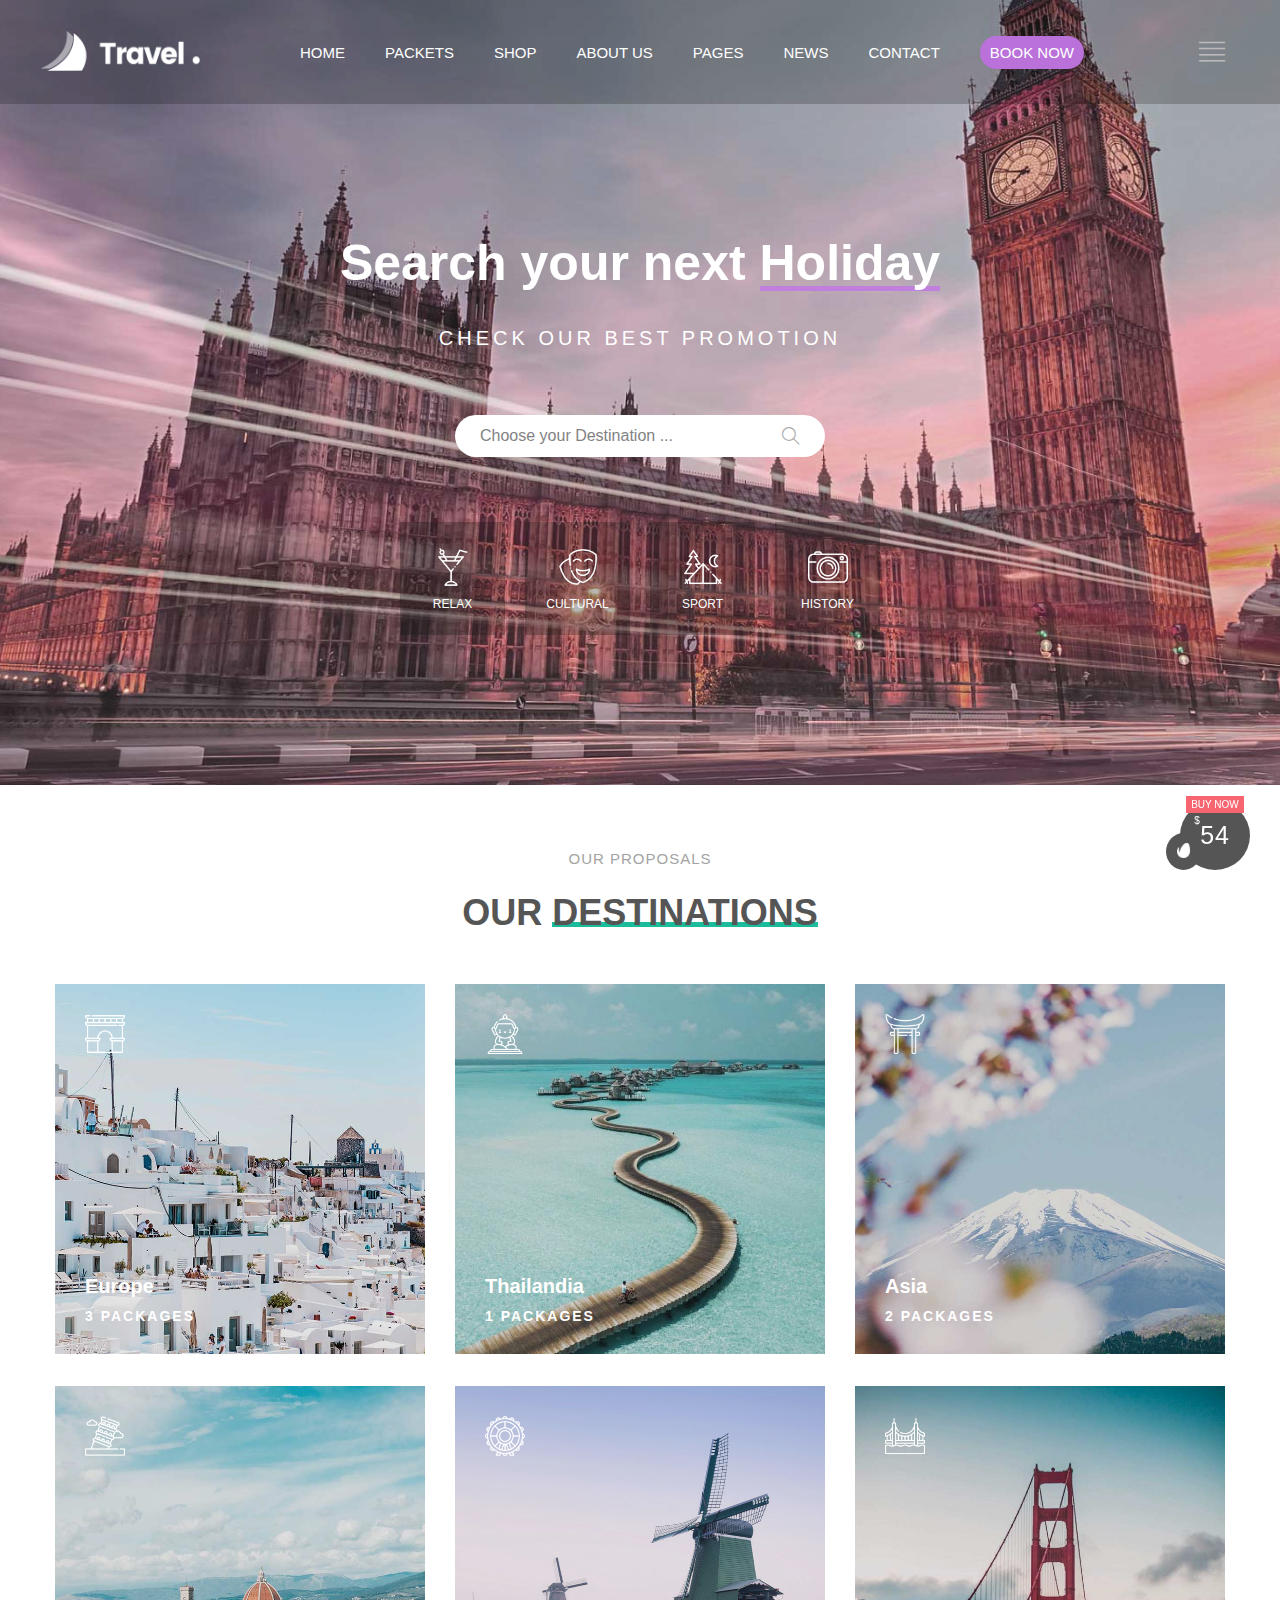
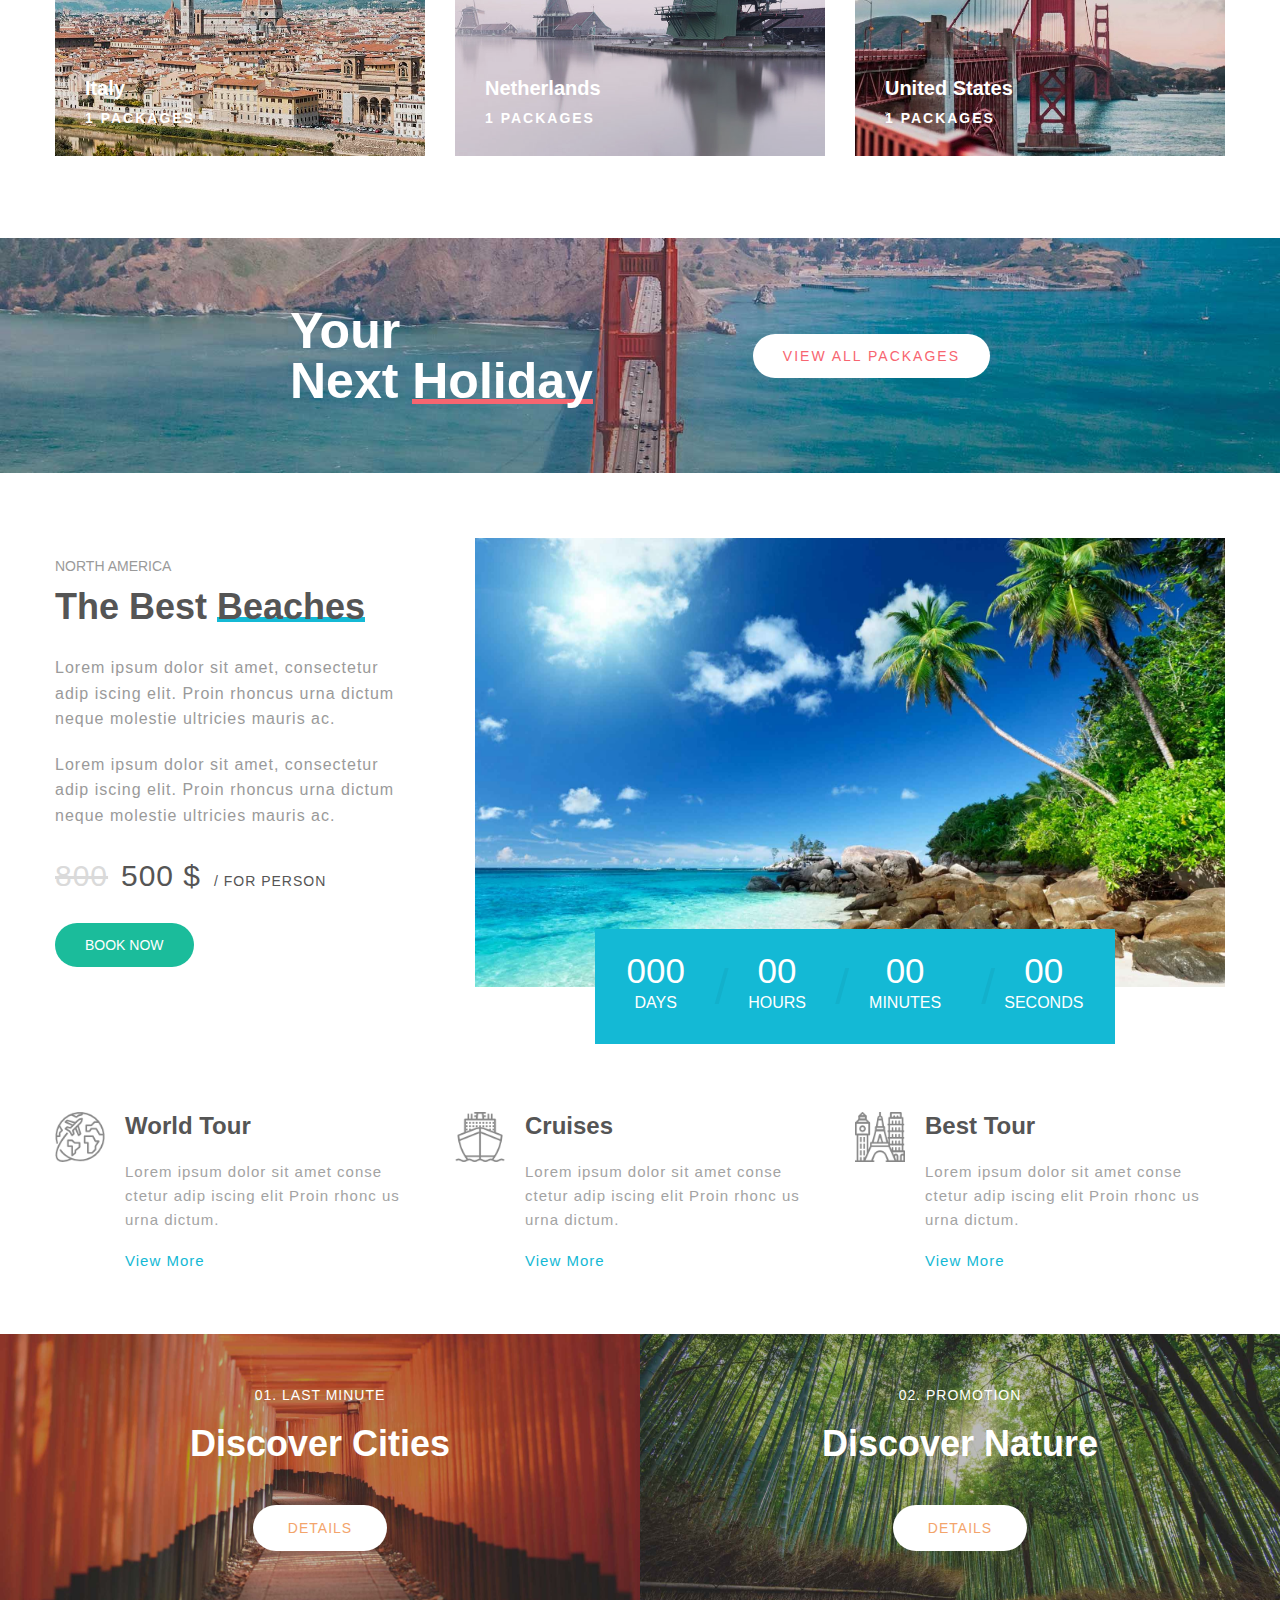
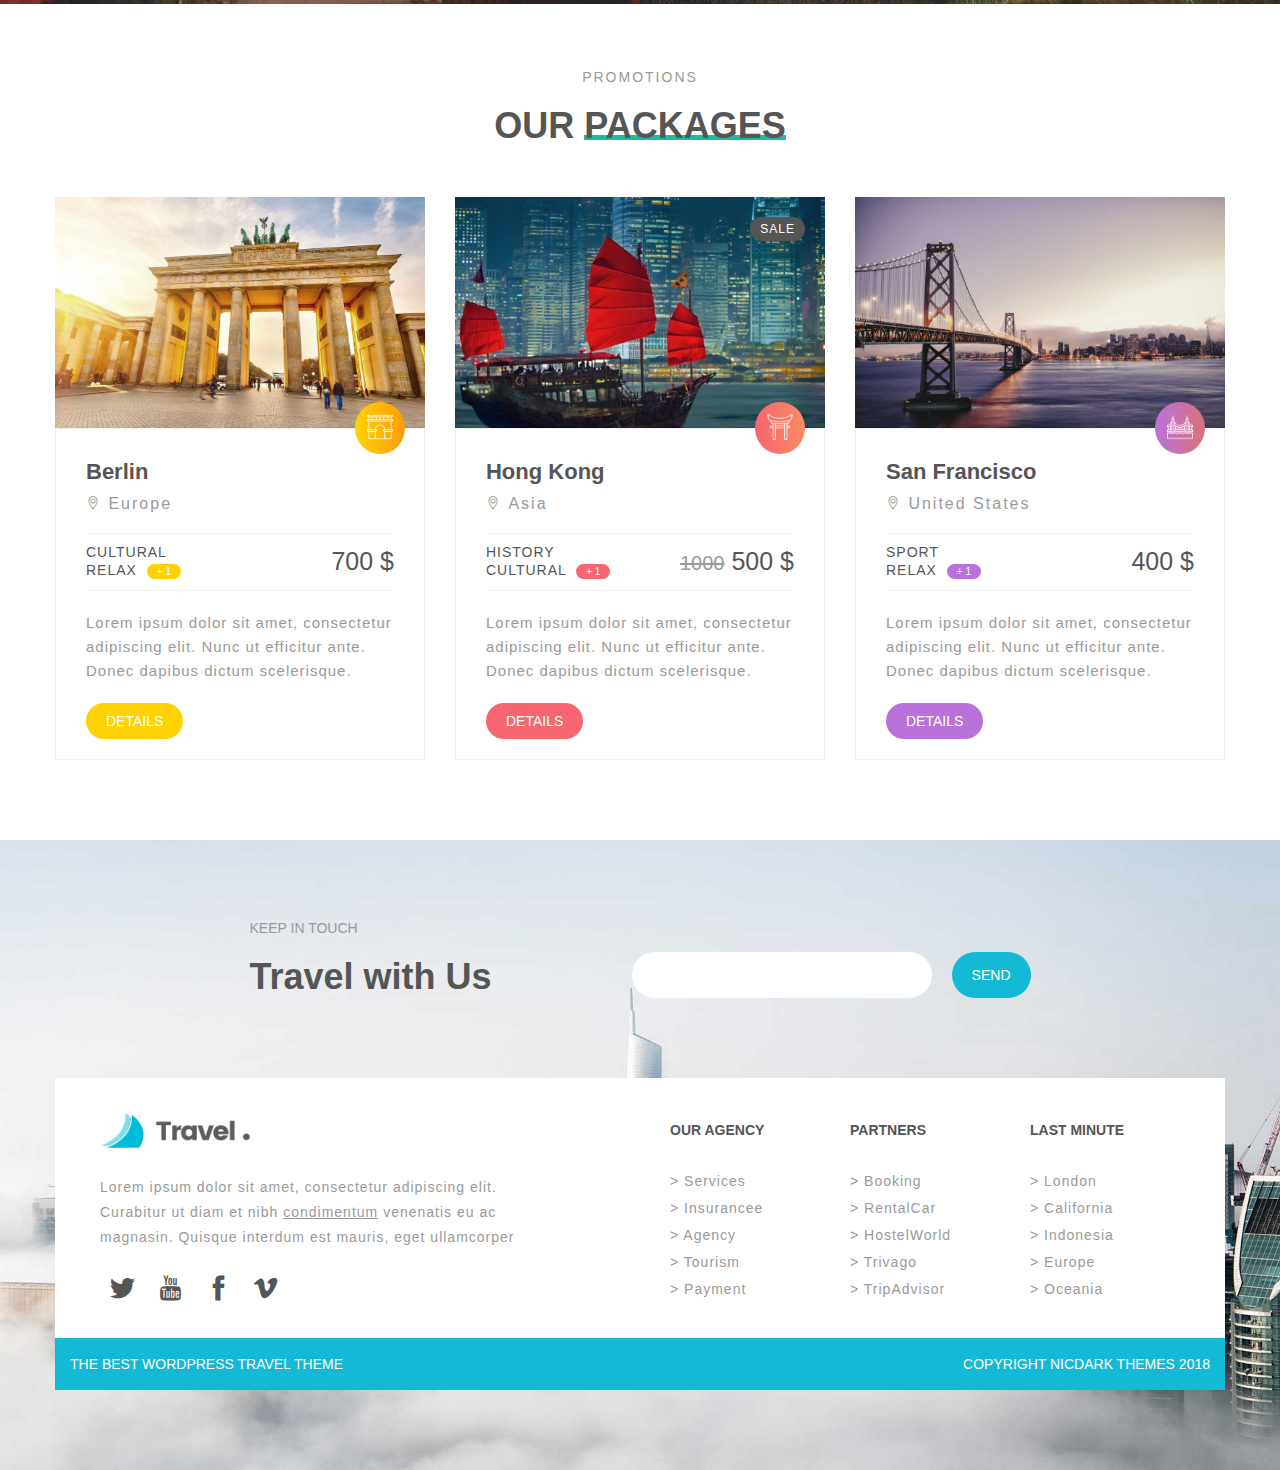
==== commit 999d9d76: "fixes error image" ====
--- a/index.html
+++ b/index.html
@@ -26,7 +26,7 @@
         <div class="header-nav">
             <div class="nav">
                 <div class="nav__logo">
-                    <img src="http://www.nicdarkthemes.com/themes/travel/wp/demo/love-travel/wp-content/uploads/sites/3/2018/11/logo.png" alt="">
+                    <img src="./assets/img/logo-travel.png" alt="">
                 </div>
                 <div class="nav__option">
                     <ul class="nav__list">
--- a/assets/style.css
+++ b/assets/style.css
@@ -462,7 +462,7 @@
     box-sizing: border-box;
     margin-top: 65px;
     width: 100%;
-    background-image: url('/assets/img/parallax-search-2.jpg');
+    background-image: url('./img/parallax-search-2.jpg');
     height: 235px;
     background-repeat: no-repeat;
     background-position: center;
@@ -706,10 +706,10 @@
     justify-content: center;
 }
 .img-cities {
-    background-image: url("/assets/img/discover/city.jpg");
+    background-image: url("./img/discover/city.jpg");
 }
 .img-nature {
-    background-image: url("/assets/img/discover/nature.jpg");
+    background-image: url("./img/discover/nature.jpg");
 }
 
 .discover__places-sub-title {
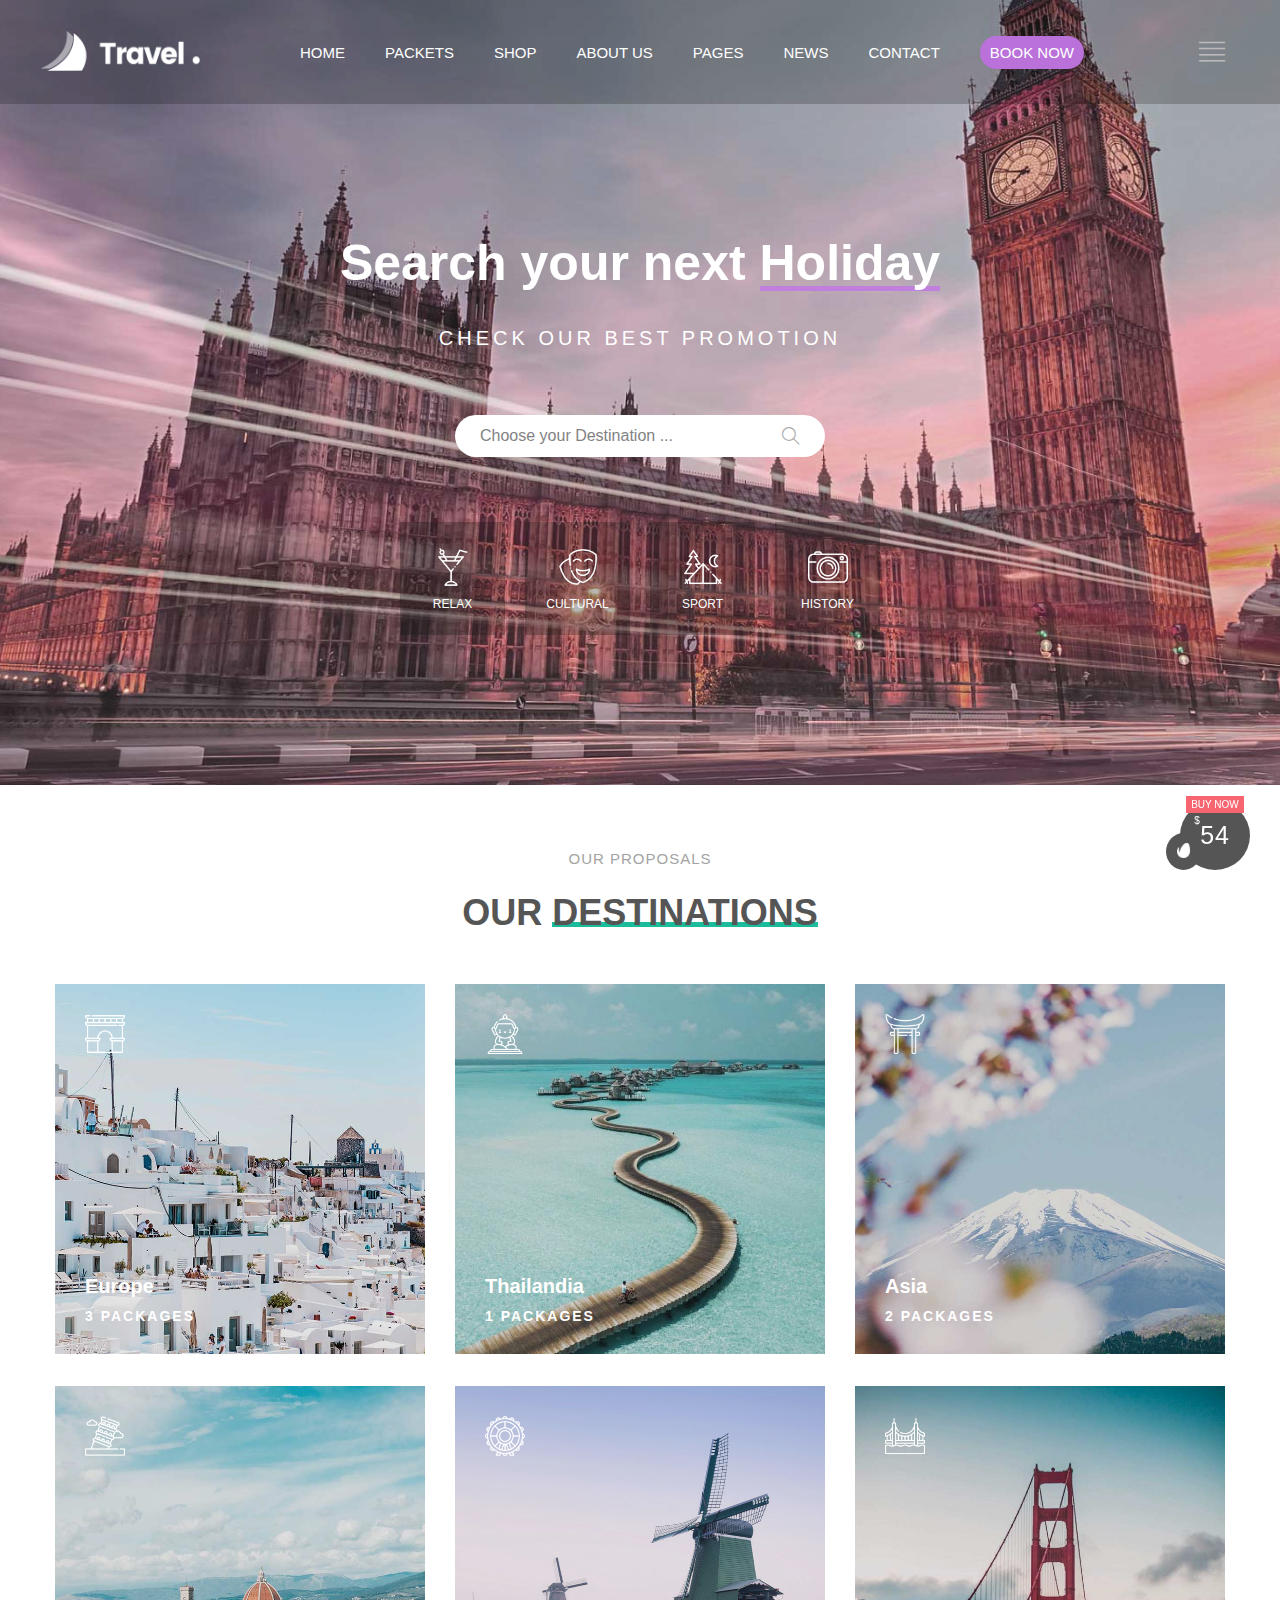
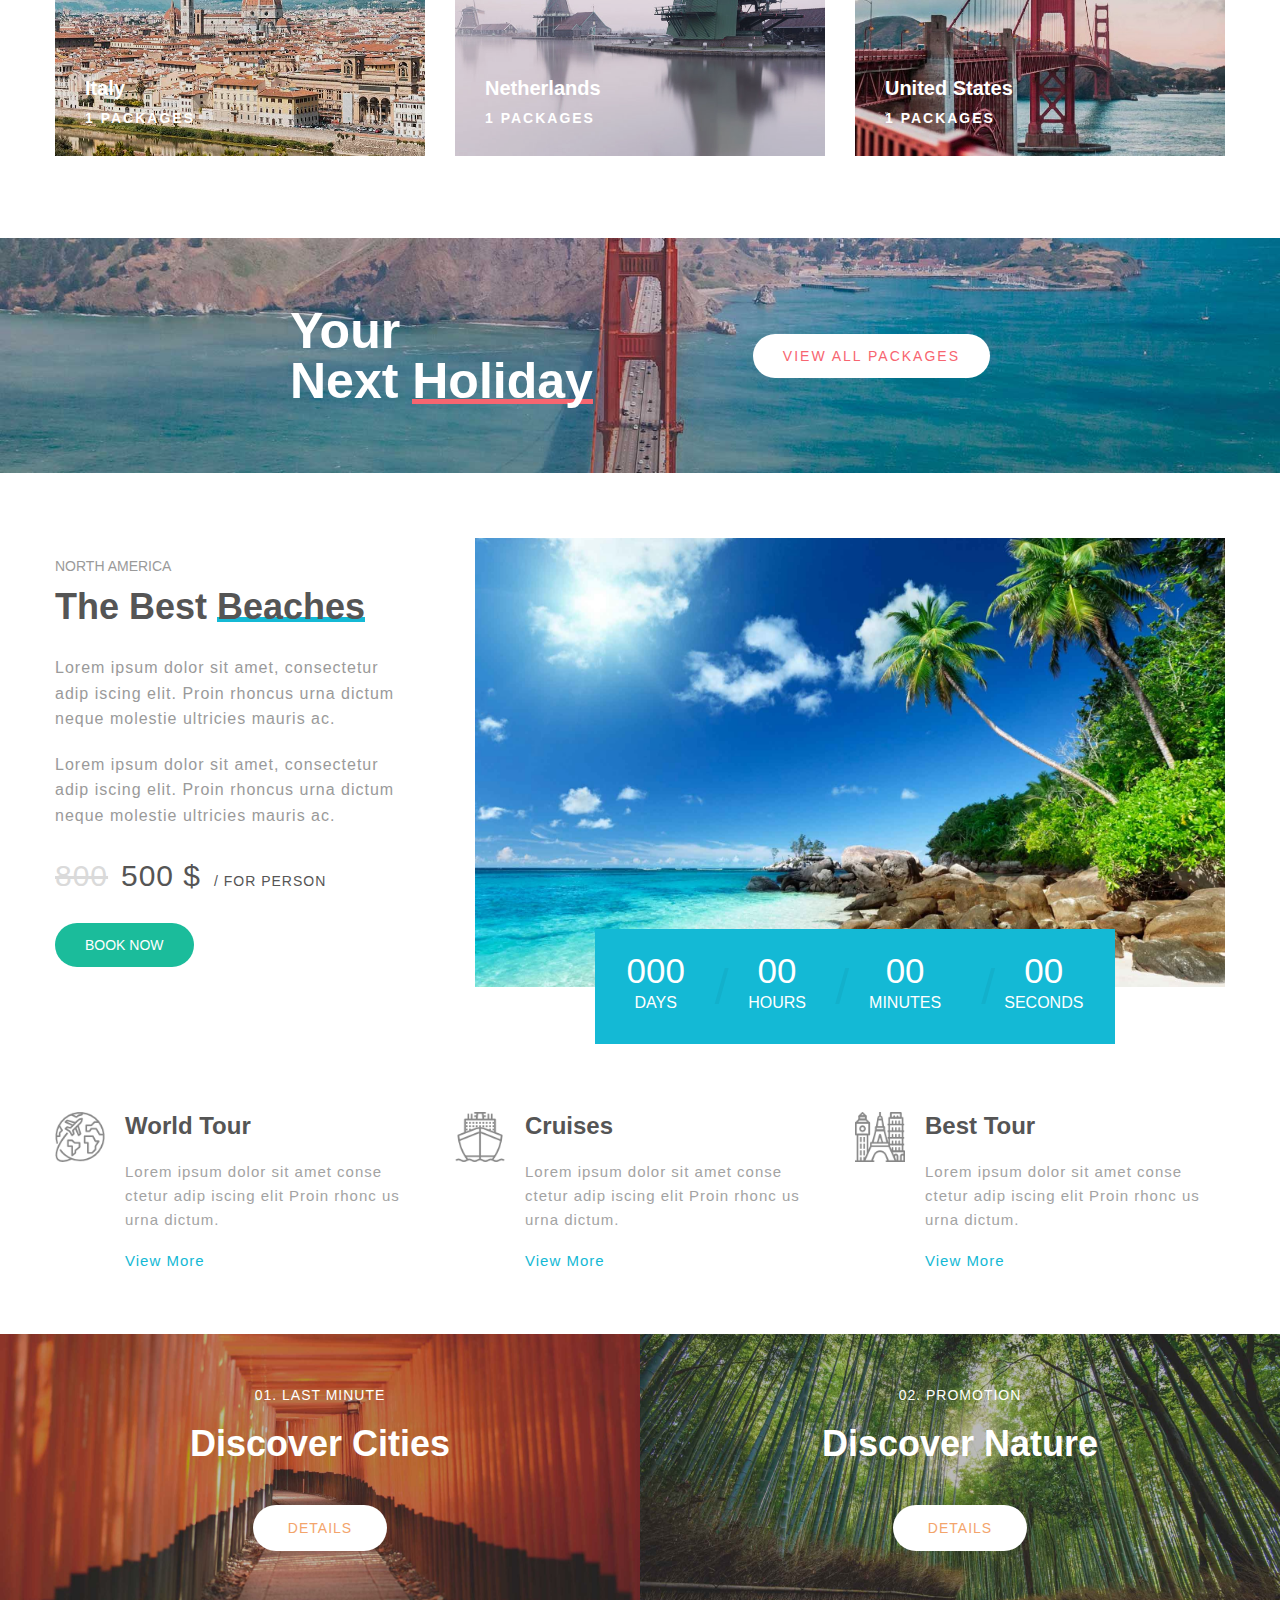
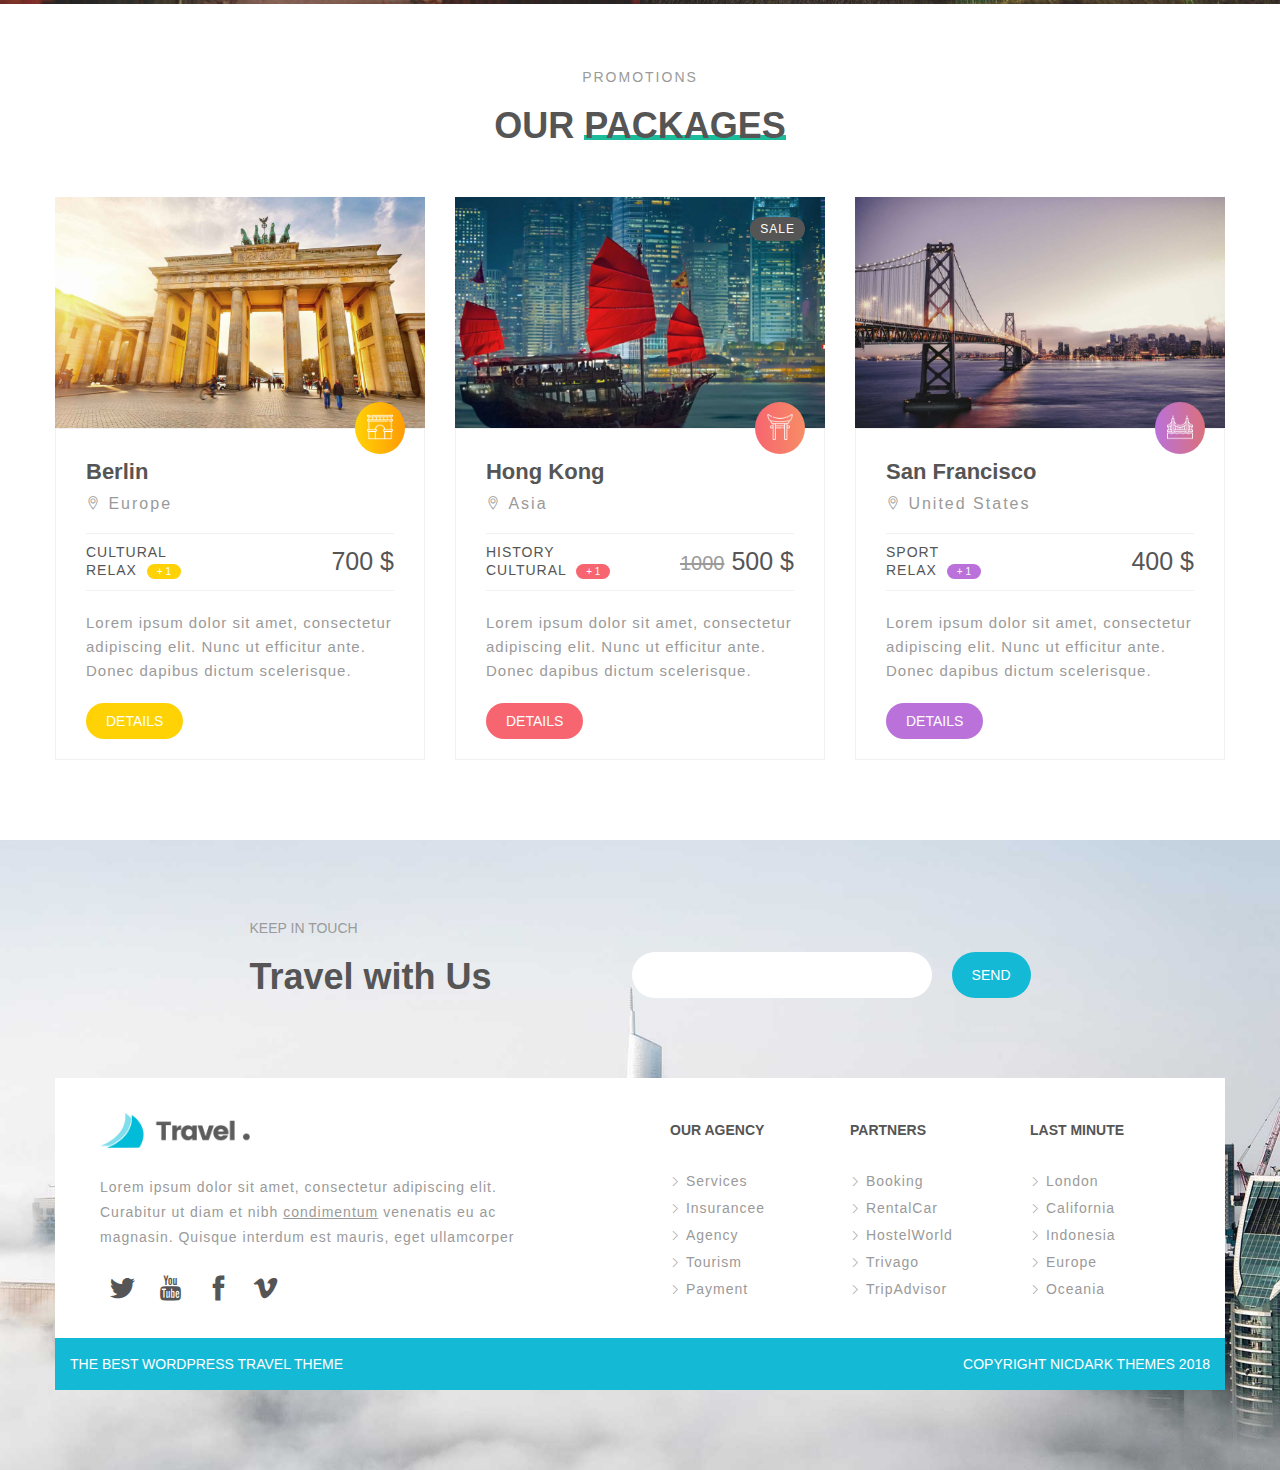
==== commit fcfa22f6: "Add menu navigation" ====
--- a/index.html
+++ b/index.html
@@ -150,8 +150,8 @@
                         </li>
                     </ul>
                 </div>
-                <div class="nav__icon ti-align-justify">
-                </div>
+                <label for="open--close" class="nav__icon ti-align-justify">
+                </label>
             </div>
         </div>
     </header>
@@ -547,7 +547,7 @@
             </div>
         </div>
     </div>
-
+    <!-- footer -->
     <footer class="footer-section">
         <div class="content-section">
             <div class="footer__margin-8"></div>
@@ -579,27 +579,71 @@
                     <div class="footer__introduce-list">
                         <div class="col-3 footer__introduce-item">
                             <h1 class="footer__introduce-item-title">OUR AGENCY</h1>
-                            <p class="footer__introduce-item-p">>  Services</p>
-                            <p class="footer__introduce-item-p">>  Insurancee</p>
-                            <p class="footer__introduce-item-p">>  Agency</p>
-                            <p class="footer__introduce-item-p">>  Tourism</p>
-                            <p class="footer__introduce-item-p">>  Payment</p>
+                            <p class="footer__introduce-item-p">
+                                <i class="footer__introduce-item-p-icon ti-angle-right"></i>
+                                Services
+                            </p>
+                            <p class="footer__introduce-item-p"><i class="footer__introduce-item-p-icon ti-angle-right"></i>
+                                Insurancee
+                            </p>
+                            <p class="footer__introduce-item-p">
+                                <i class="footer__introduce-item-p-icon ti-angle-right"></i>
+                                Agency
+                            </p>
+                            <p class="footer__introduce-item-p">
+                                <i class="footer__introduce-item-p-icon ti-angle-right"></i>
+                                Tourism
+                            </p>
+                            <p class="footer__introduce-item-p">
+                                <i class="footer__introduce-item-p-icon ti-angle-right"></i>
+                                Payment
+                            </p>
                         </div>
                         <div class="col-3 footer__introduce-item">
                             <h1 class="footer__introduce-item-title">PARTNERS</h1>
-                            <p class="footer__introduce-item-p">>  Booking</p>
-                            <p class="footer__introduce-item-p">>  RentalCar</p>
-                            <p class="footer__introduce-item-p">>  HostelWorld</p>
-                            <p class="footer__introduce-item-p">>  Trivago</p>
-                            <p class="footer__introduce-item-p">>  TripAdvisor</p>
+                            <p class="footer__introduce-item-p">
+                                <i class="footer__introduce-item-p-icon ti-angle-right"></i>
+                                Booking
+                            </p>
+                            <p class="footer__introduce-item-p">
+                                <i class="footer__introduce-item-p-icon ti-angle-right"></i>
+                                RentalCar
+                            </p>
+                            <p class="footer__introduce-item-p">
+                                <i class="footer__introduce-item-p-icon ti-angle-right"></i>
+                                HostelWorld
+                            </p>
+                            <p class="footer__introduce-item-p">
+                                <i class="footer__introduce-item-p-icon ti-angle-right"></i>
+                                Trivago
+                            </p>
+                            <p class="footer__introduce-item-p">
+                                <i class="footer__introduce-item-p-icon ti-angle-right"></i>
+                                TripAdvisor
+                            </p>
                         </div>
                         <div class="col-3 footer__introduce-item">
                             <h1 class="footer__introduce-item-title">LAST MINUTE</h1>
-                            <p class="footer__introduce-item-p">>  London</p>
-                            <p class="footer__introduce-item-p">>  California</p>
-                            <p class="footer__introduce-item-p">>  Indonesia</p>
-                            <p class="footer__introduce-item-p">>  Europe</p>
-                            <p class="footer__introduce-item-p">>  Oceania</p>
+                            <p class="footer__introduce-item-p">
+                                <i class="footer__introduce-item-p-icon ti-angle-right"></i>
+                                London
+                            </p>
+                            <p class="footer__introduce-item-p">
+                                <i class="footer__introduce-item-p-icon ti-angle-right"></i>
+                                California
+                            </p>
+                            <p class="footer__introduce-item-p">
+                                <i class="footer__introduce-item-p-icon ti-angle-right"></i>
+                                Indonesia
+                            </p>
+                            <p class="footer__introduce-item-p">
+                                <i class="footer__introduce-item-p-icon ti-angle-right"></i>
+                                Europe
+                            </p>
+                            <p class="footer__introduce-item-p">
+                                <i class="footer__introduce-item-p-icon ti-angle-right"></i>
+                                Oceania
+                            </p>
                         </div>
                     </div>
                 </div>
@@ -610,5 +654,138 @@
             </div>
         </div>           
     </footer>
+
+    <!-- menu navigation -->
+    <input type="checkbox" name="" class="open--close" id="open--close" hidden >
+    <label for="open--close" class="overlay"></label>
+    <div class="navigation">
+        <div class="navigation__container">
+            <label for="open--close" class="btn-close ti-close"></label>
+            
+            <div class="navigation__packages">
+                <p class="nav__packages-sub-title">BEST</p>
+                <h1 class="nav__packages-title">
+                    <u>
+                        PACKAGES
+                    </u>
+                </h1>
+                <div class="nav__packages-item">
+                    <img src="./assets/img/packages/berlin.jpg" alt="" class="nav__packages__item-img-pic">
+                    <div class="nav__packages-item-info">
+                        <h1 class="nav__packages-item-info-name">Berlin</h1>
+                        <p class="packages__item-destination-place">
+                            <i class="ti-location-pin"></i>
+                            Europe
+                        </p>
+                        <a href="" class="nav__packages-item-img-icon berlin-icon-color">
+                            FROM 700 $
+                        </a>
+                    </div>
+                </div>
+
+                <div class="nav__packages-item">
+                    <img src="./assets/img/packages/hong-kong.jpg" alt="" class="nav__packages__item-img-pic">
+                    <div class="nav__packages-item-info">
+                        <h1 class="nav__packages-item-info-name">Hong Kong</h1>
+                        <p class="packages__item-destination-place">
+                            <i class="ti-location-pin"></i>
+                            Asia
+                        </p>
+                        <a href="" class="nav__packages-item-img-icon hongkong-icon-color">
+                            FROM 500 $
+                        </a>
+                    </div>
+                </div>
+
+                <div class="nav__packages-item">
+                    <img src="./assets/img/packages/san-francisco.jpg" alt="" class="nav__packages__item-img-pic">
+                    <div class="nav__packages-item-info">
+                        <h1 class="nav__packages-item-info-name">San Francisco</h1>
+                        <p class="packages__item-destination-place">
+                            <i class="ti-location-pin"></i>
+                            United State
+                        </p>
+                        <a href="" class="nav__packages-item-img-icon sanFrancisco-icon-color">
+                            FROM 400 $
+                        </a>
+                    </div>
+                </div>
+            </div>
+
+            <div class="des__item des__item-of-navigation">
+                <img src="./assets/img/destinations/des-img/Europe.jpg" alt="" class="des__item-img navigation-section">
+                <div class="des__item-content navigation-section des__item-content--navigation">
+                    <div class="des__item-content-img">
+                        <img src="./assets/img/destinations/des-icon/with-Europe.png" alt="">
+                    </div>
+                    <div class="des__item-content-text">
+                        <h1 class="des__item-title">Europe</h1>                            
+                        <p class="des__item-text">3 PACKAGES</p>
+                    </div>
+                </div>
+                <div class="des__item--hover navigation-section des__item--hover--navigation">
+                    <h1 class="des__item--hover-title">Packages</h1>
+                    <div class="des__item--hover-list">
+                        <a href="" class="des__item--hover-item">Berlin</a>
+                        <a href="" class="des__item--hover-item">Amsterdam</a>
+                        <a href="" class="des__item--hover-item">Tuscany</a>
+                    </div>
+                    <div class="des__item--hover-btn">
+                        <a href="" class="des__item--hover-btn-link">VIEW DESTINATION</a>
+                    </div>
+                </div>
+            </div>
+
+            <div class="navigation__minutes">
+                <p class="nav__packages-sub-title">LAST</p>
+                <h1 class="nav__packages-title nav__minutes-title">
+                    <u>
+                        MINUTES
+                    </u>
+                </h1>
+                <div class="nav__packages-item">
+                    <img src="./assets/img/minutes-navigation/tuscany.jpg" alt="" class="nav__packages__item-img-pic">
+                    <div class="nav__packages-item-info">
+                        <h1 class="nav__packages-item-info-name">Tuscany</h1>
+                        <p class="packages__item-destination-place">
+                            <i class="ti-location-pin"></i>
+                            Italy
+                        </p>
+                        <a href="" class="nav__packages-item-img-icon minutes-background-color">
+                            FROM 730 $
+                        </a>
+                    </div>
+                </div>
+
+                <div class="nav__packages-item">
+                    <img src="./assets/img/minutes-navigation/amsterdam.jpg" alt="" class="nav__packages__item-img-pic">
+                    <div class="nav__packages-item-info">
+                        <h1 class="nav__packages-item-info-name">Amsterdam</h1>
+                        <p class="packages__item-destination-place">
+                            <i class="ti-location-pin"></i>
+                            Netherlands
+                        </p>
+                        <a href="" class="nav__packages-item-img-icon amsterdam-background-color">
+                            FROM 1500 $
+                        </a>
+                    </div>
+                </div>
+
+                <div class="nav__packages-item">
+                    <img src="./assets/img/minutes-navigation/phuket.jpg" alt="" class="nav__packages__item-img-pic">
+                    <div class="nav__packages-item-info">
+                        <h1 class="nav__packages-item-info-name">Phuket</h1>
+                        <p class="packages__item-destination-place">
+                            <i class="ti-location-pin"></i>
+                            Thailandia
+                        </p>
+                        <a href="" class="nav__packages-item-img-icon thailandia-background-color">
+                            FROM 1200 $
+                        </a>
+                    </div>
+                </div>
+
+        </div>
+    </div>
 </body>
 </html>--- a/assets/style.css
+++ b/assets/style.css
@@ -13,6 +13,9 @@
     scroll-behavior: smooth;
 }
 
+body {
+    position: relative;
+}
 
 
 /* header-mini */
@@ -1057,6 +1060,11 @@
     line-height: 2.7rem;
 }
 
+.footer__introduce-item-p-icon {
+    font-size: 1rem;
+    color: #9a9a9a;
+}
+
 .footer__end {
     background-color: #14b9d5;
     height: 52px;
@@ -1071,11 +1079,198 @@
     padding: 0 15px;
 }
 
-
-
-
-
-
-
-
-
+/* NAVIGATION */
+
+.navigation {
+    position: fixed;
+    width: 350px;
+    top: 0;
+    right: 0;
+    bottom: 0;
+    background-color: #fff;
+    z-index: 100;
+    overflow-y: auto;
+    box-shadow: 0 5px 10px rgba(0, 0, 0, 0.5);
+    transform: translateX(100%);
+    opacity: 0;
+    transition: all linear 0.3s;
+}
+
+
+.navigation__container {
+    padding: 20px 15px;
+    margin-top: 20px;
+}
+
+.btn-close {
+    font-size: 1.2rem;
+    position: absolute;
+    right: 15px;
+    top: 15px;
+    border: 1px solid #9a9a9a;
+    padding: 5px;
+    border-radius: 50%;
+    color: #9a9a9a;
+    cursor: pointer;
+}
+
+.nav__packages-sub-title {
+    text-align: center;
+    font-size: 1.4rem;
+    color: #555;
+    letter-spacing: 2px;
+}
+
+.nav__packages-title {
+    text-align: center;
+    font-size: 2.6rem;
+    margin-top: 10px;
+    color: #555;
+    letter-spacing: 1px;
+    position: relative;
+    margin-bottom: 30px;
+}
+u {
+    position: relative;
+    text-decoration: none;
+}
+.nav__packages-title u::after {
+    content: "";
+    position: absolute;
+    bottom: 6px;
+    left: 0;
+    width: 100%;
+    height: 5px;
+    background-color: #ffd105;
+    z-index: -2;
+}
+
+.navigation__packages {
+    margin-top: 10px;
+}
+
+.nav__packages-item {
+    display: flex;
+    padding: 20px 15px;
+}
+
+.nav__packages__item-img-pic {
+    width: 100px;
+    padding-right: 30px;
+    
+}
+
+.nav__packages-item-info {
+    flex: 1;
+}
+
+.nav__packages-item-info-name {
+    font-size: 1,4rem;
+    color: #555;
+    font-weight: 400;
+    padding-bottom: 10px;
+}
+
+.nav__packages-item-img-icon {
+    padding: 7px 15px;
+    border-radius: 50px;
+    transform: translateY(50%);
+    bottom: 0;
+    right: 20px;
+    text-decoration: none;
+    font-size: 1.4rem;
+    color: #fff;
+    font-weight: 500;
+    letter-spacing: 1px;
+}
+
+.des__item-of-navigation {
+    margin-top: 30px;
+    position: relative;
+    padding: 0 15px;
+} 
+
+.navigation-section {
+    width: 100%;
+}
+
+.navigation-section.des__item-img {
+    padding: 0;
+}
+
+
+.des__item-content--navigation {
+    text-align: left;
+    height: 215px;
+    width: 215px;
+    position: absolute;
+    top: 0px;
+    left: 15px;
+    background-color: rgba(0,0,0,0.1);
+}
+
+.des__item--hover--navigation {
+    display: flex;
+    flex-direction: column;
+    justify-content: center;
+    text-align: center;
+    height: 275px;
+    width: 275px;
+    position: absolute;
+    top: 0px;
+    left: 15px;
+    background-color: #14b9d5;
+    opacity: 0;
+    transition: opacity ease-out 0.8s;
+}
+
+
+.navigation__minutes {
+    margin-top: 30px;
+}
+.nav__minutes-title u::after {
+    background-color: #f3a46b
+}
+
+.minutes-background-color {
+    background: linear-gradient(to right, #1bbc9b, #1bbc63)
+}
+
+.amsterdam-background-color {
+    background: linear-gradient(to right, #f3a46b 0%, #f3c96b 100%)
+}
+
+.thailandia-background-color {
+    background: linear-gradient(to right, #14b9d5 0%, #14d5b1 100%);
+}
+
+
+/* close-open menu navigation */
+.open--close:checked ~ .navigation{
+    transform: translateX(0);
+    opacity: 1;
+}
+
+.open--close:checked ~ .overlay{
+    display: block;
+}
+
+.overlay {
+    position: absolute;
+    top: 0;
+    bottom: 0;
+    left: 0;
+    right: 0;
+    background: rgba(0, 0, 0, 0.2);
+    display: none;
+} 
+
+
+
+
+
+
+
+
+
+
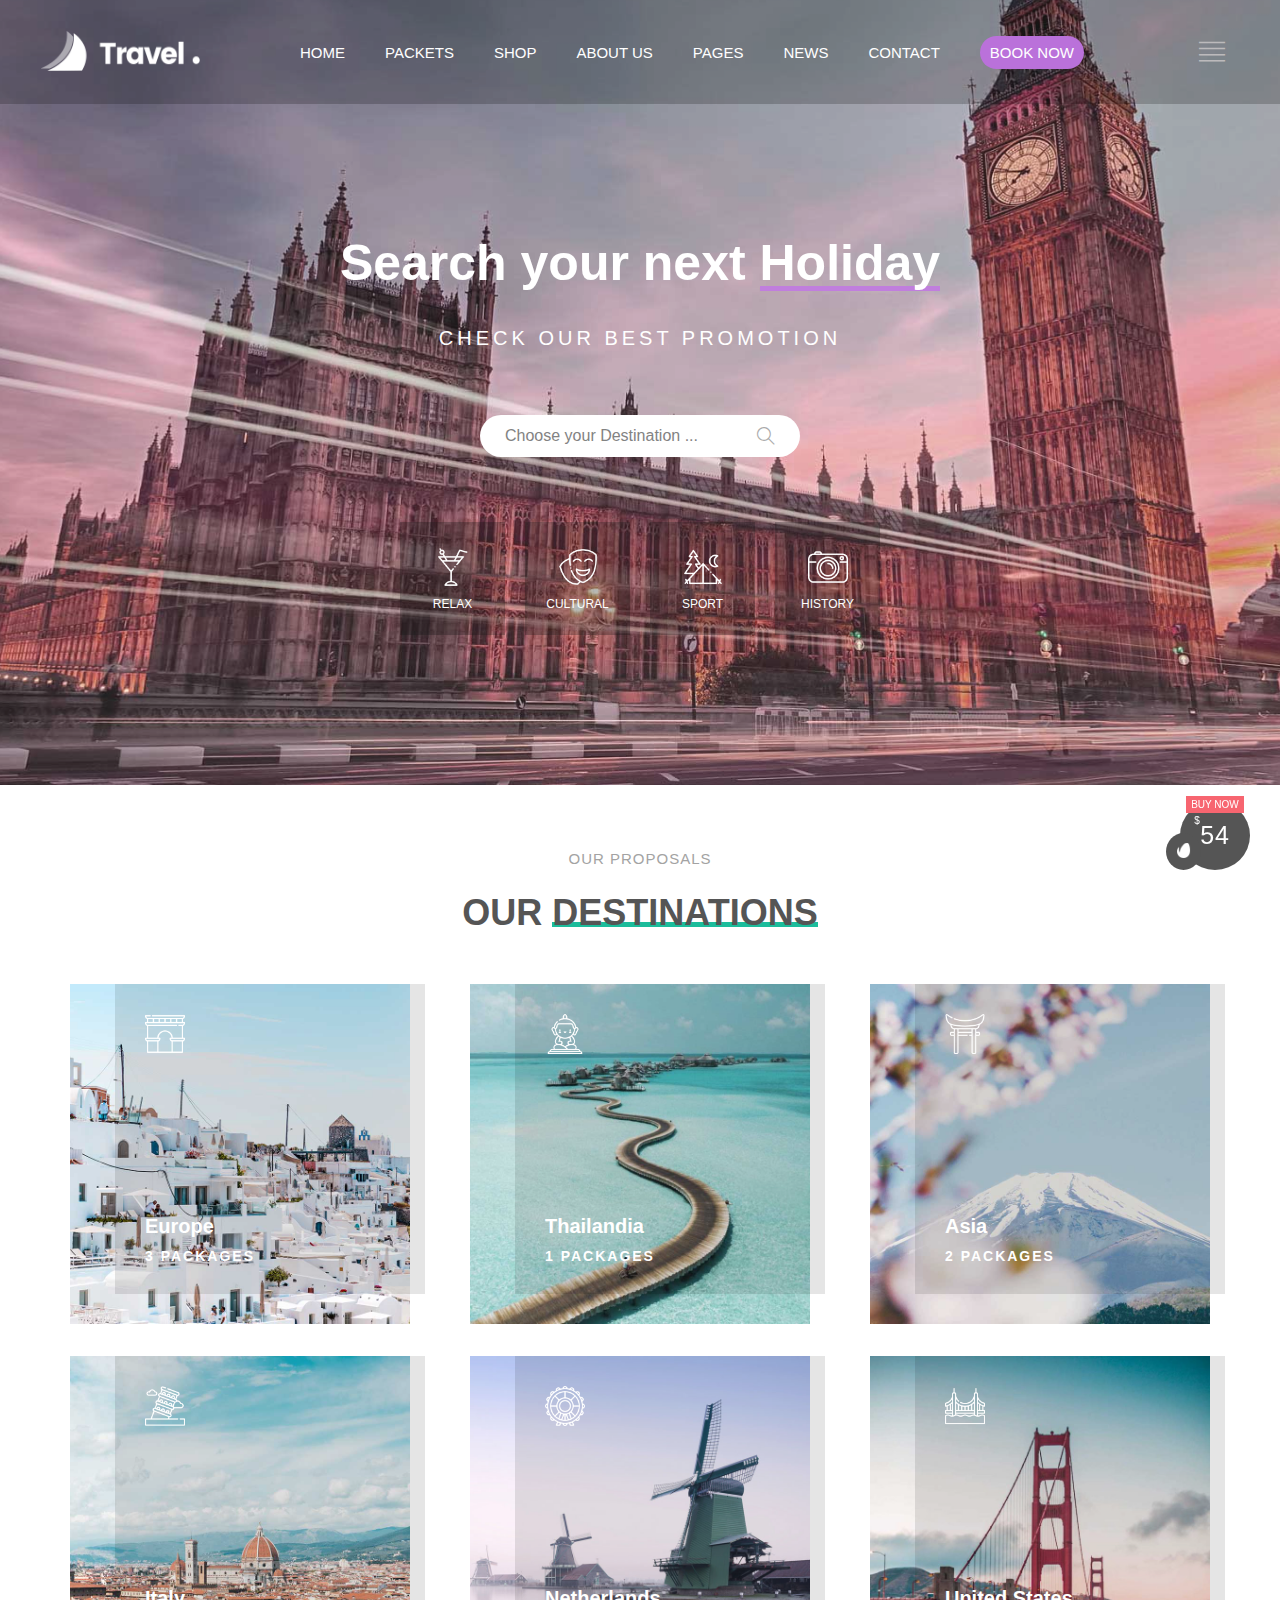
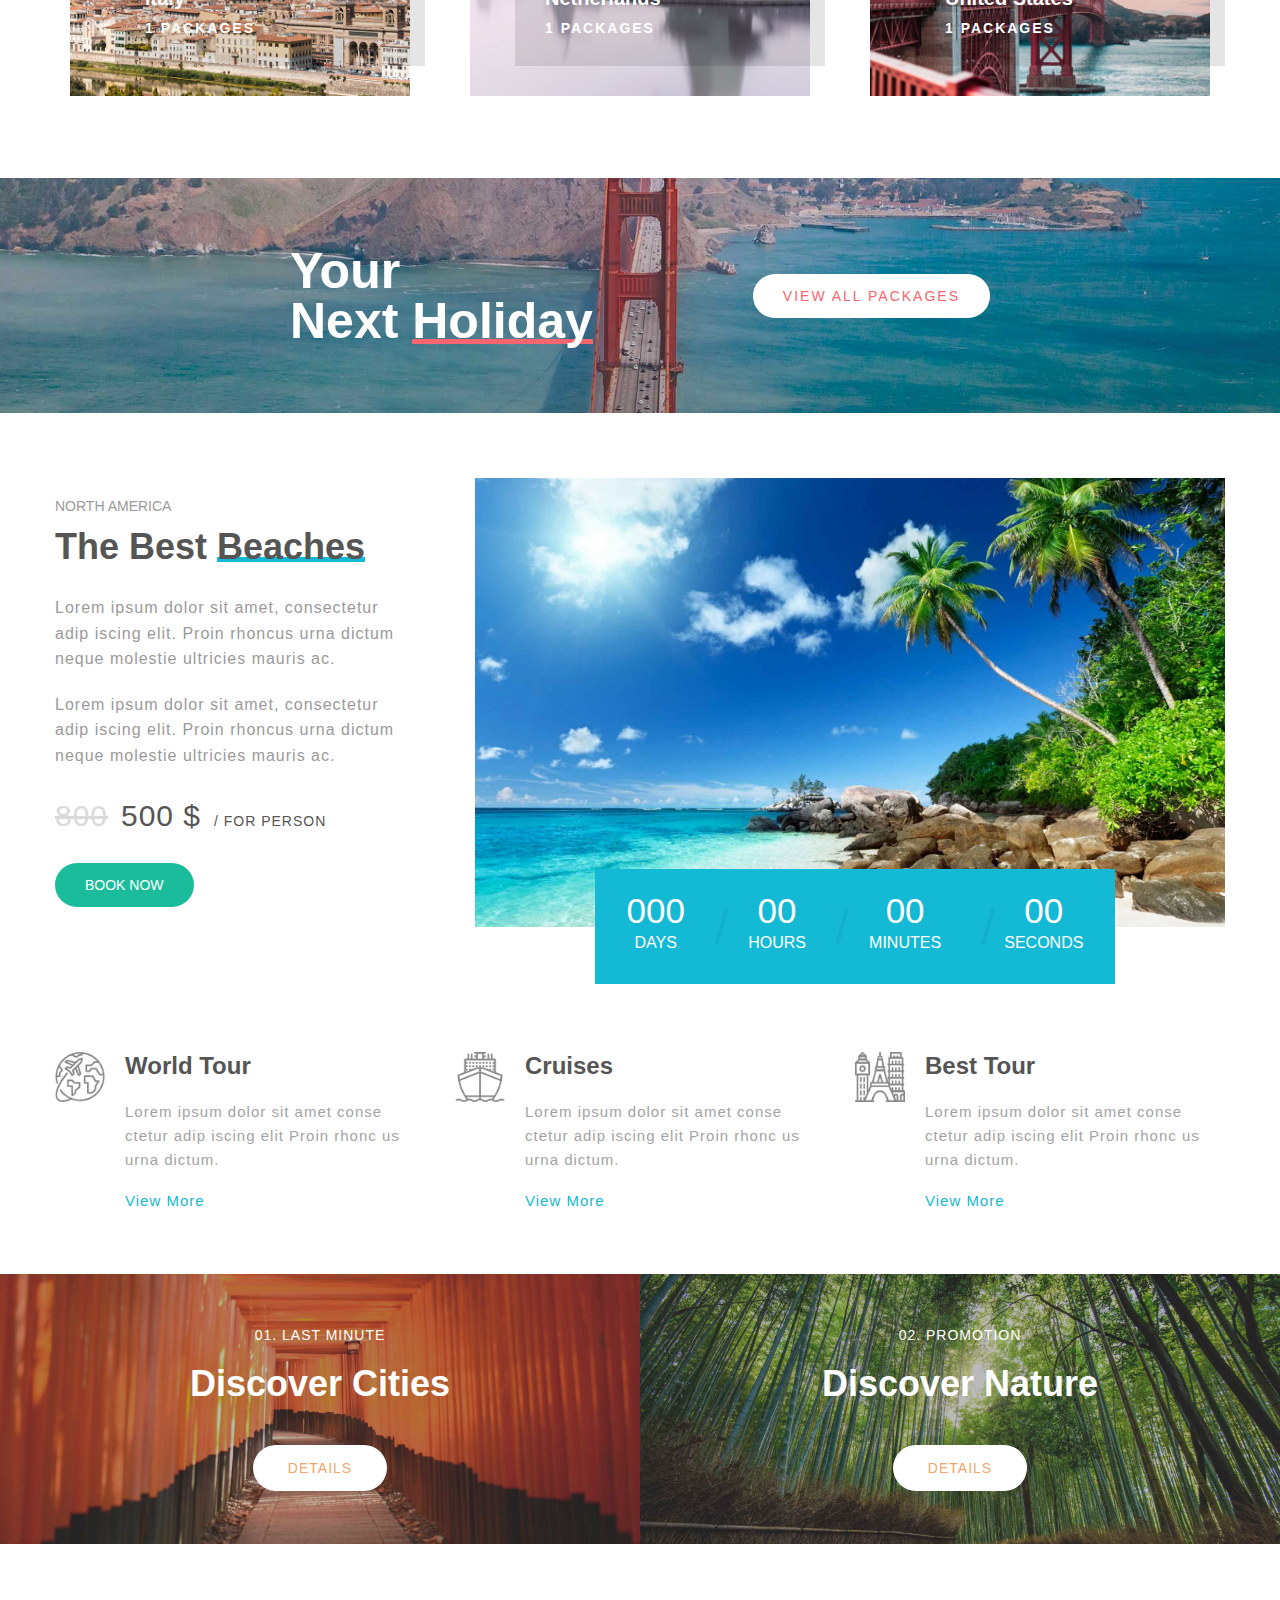
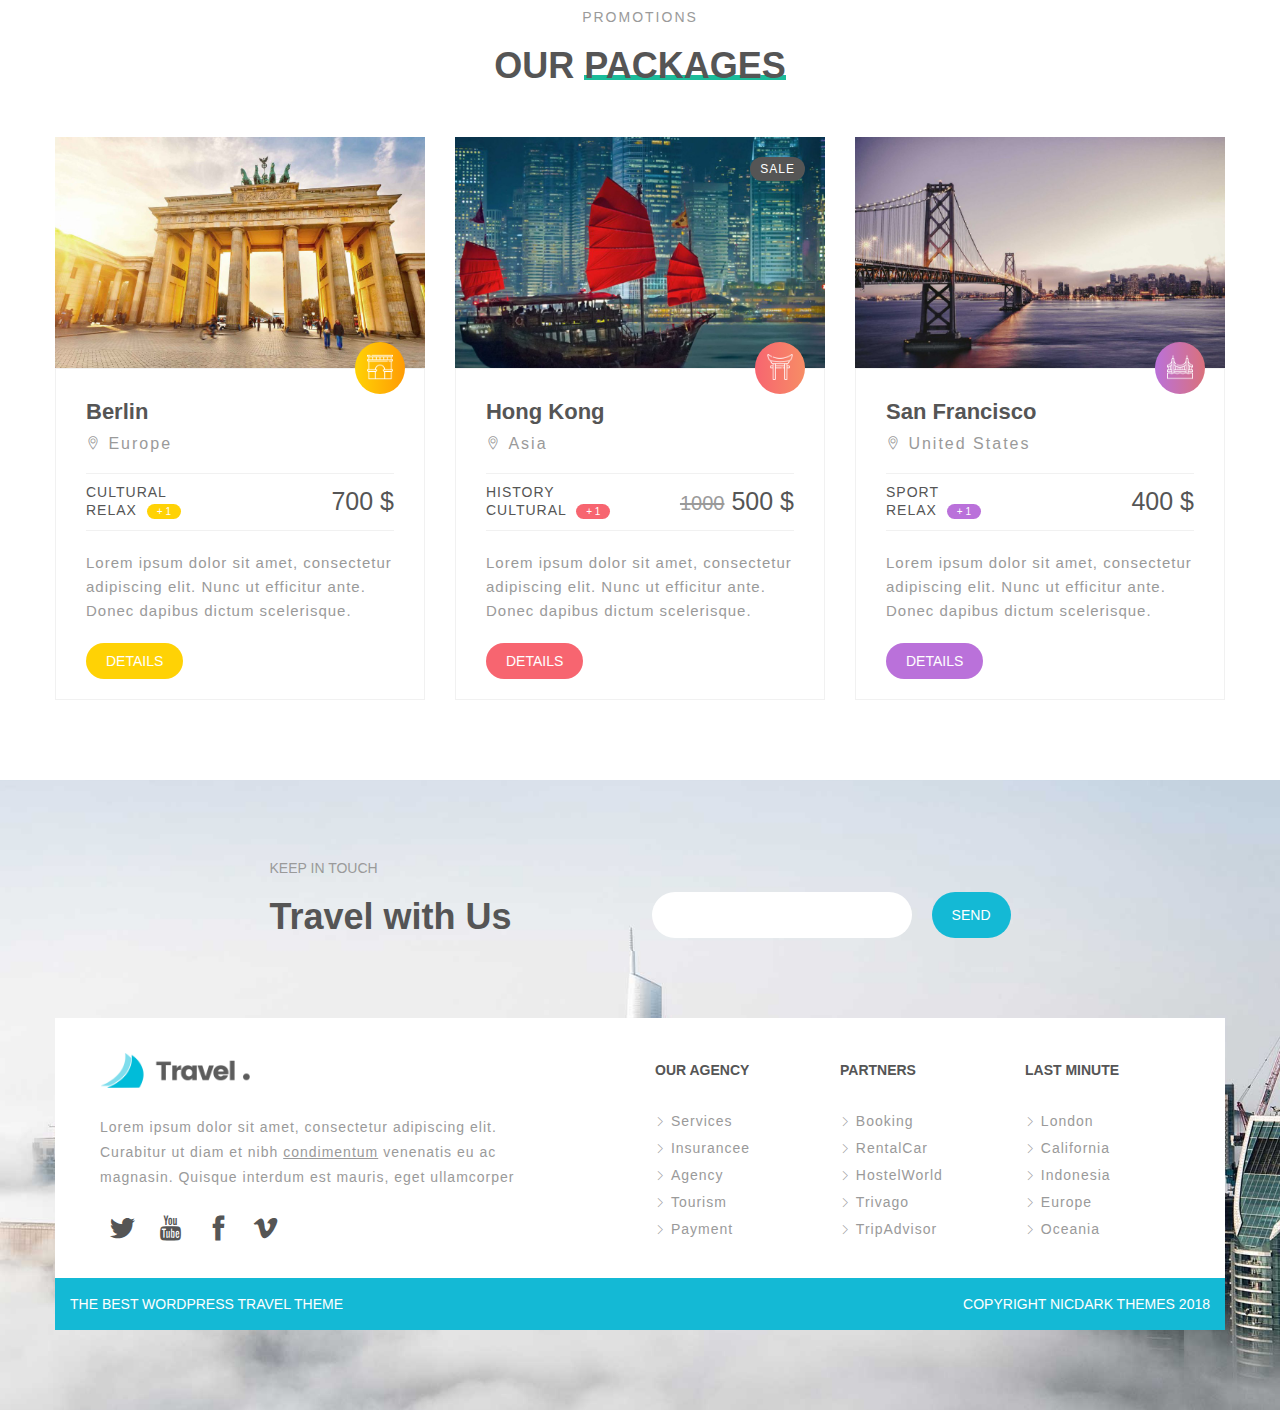
==== commit ee62d3ba: "add packages page" ====
--- a/index.html
+++ b/index.html
@@ -542,7 +542,7 @@
                                 <a href="" class="packages__item-description-btn sanFrancisco-btn-color">DETAILS</a>
                             </div>
                         </div>
-                    </div>
+                    </div>             
                 </div>
             </div>
         </div>
--- a/assets/style.css
+++ b/assets/style.css
@@ -3,7 +3,7 @@
 * {
     padding: 0;
     margin: 0;
-    box-sizing: inherit;
+    box-sizing: border-box;
 }
 
 html {
@@ -784,6 +784,7 @@
 
 .packages__list {
     display: flex;
+    flex-wrap: wrap;
 }
 .packages__item {
     padding: 15px;
--- a/assets/base.css
+++ b/assets/base.css
@@ -22,6 +22,10 @@
 }
 .col-3 {
     width: 33.33333%;
+}
+
+.col-4 {
+    width: 25%;
 }
 
 
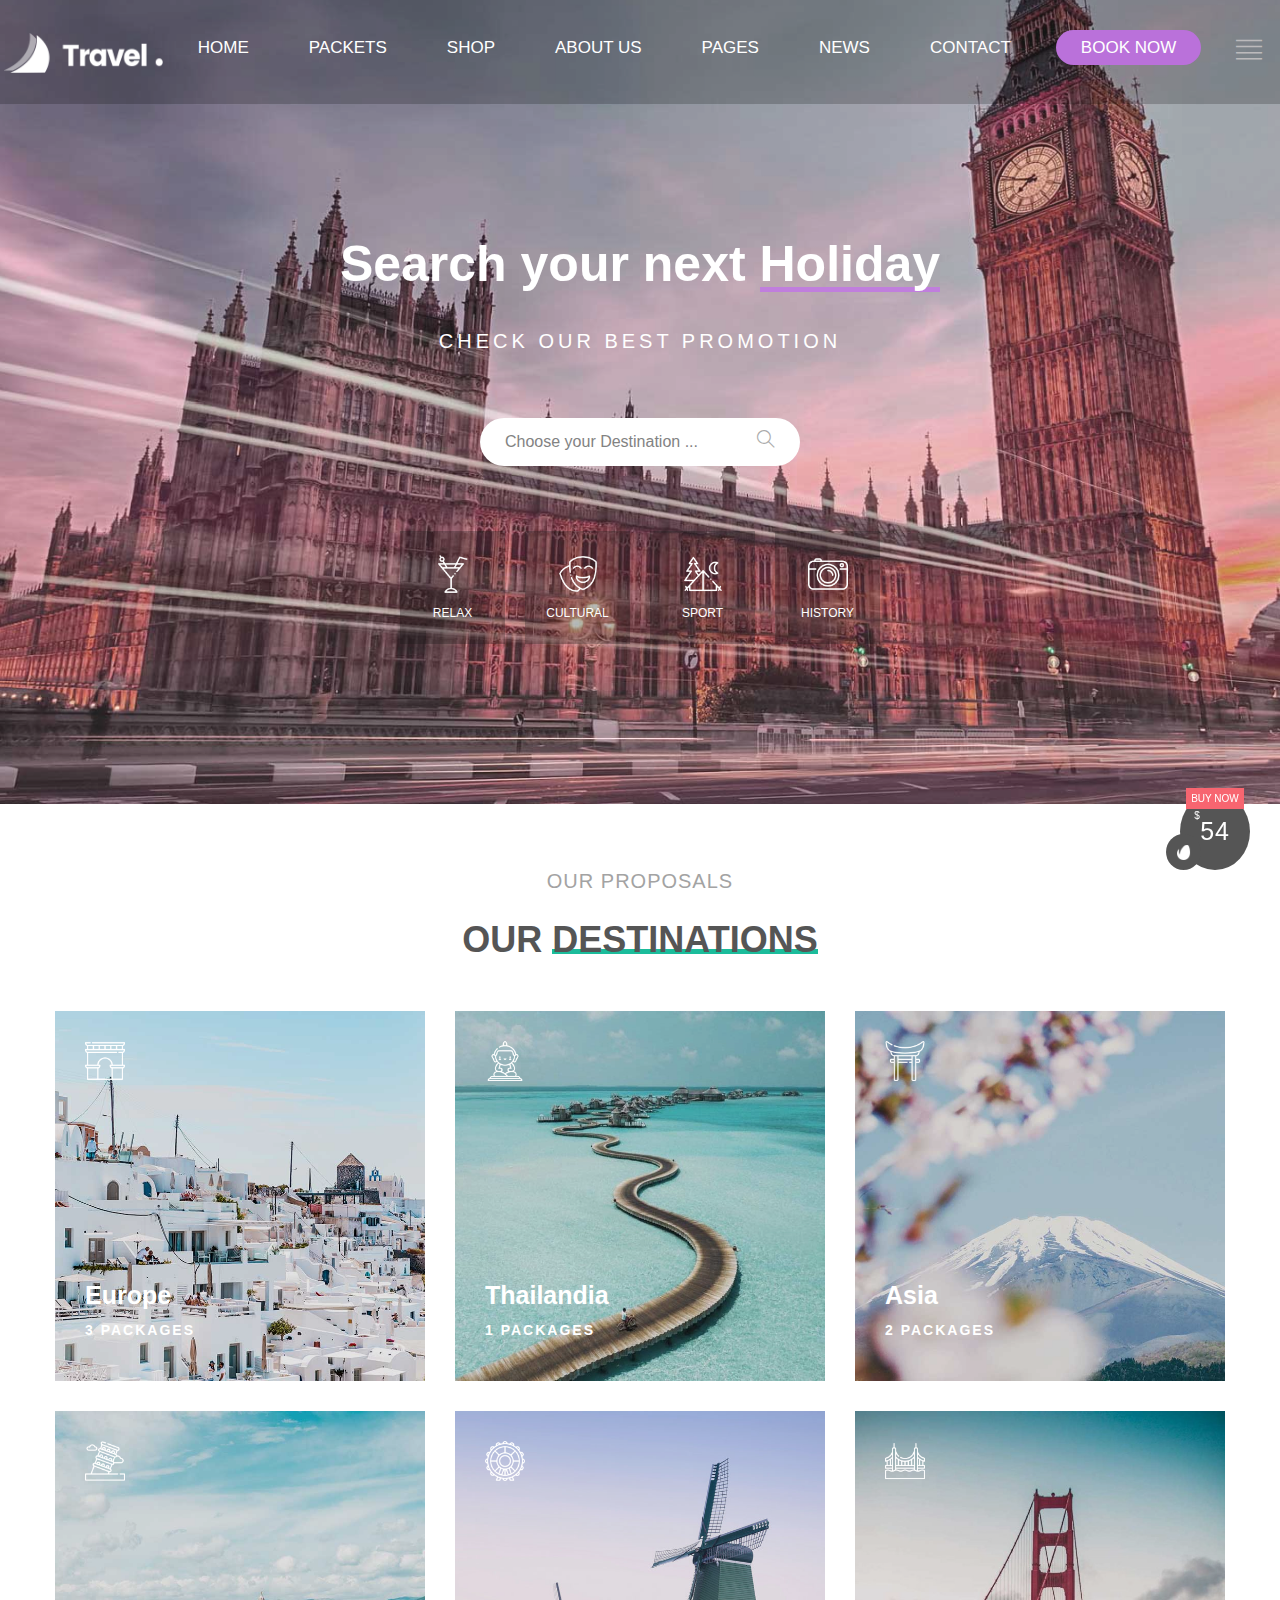
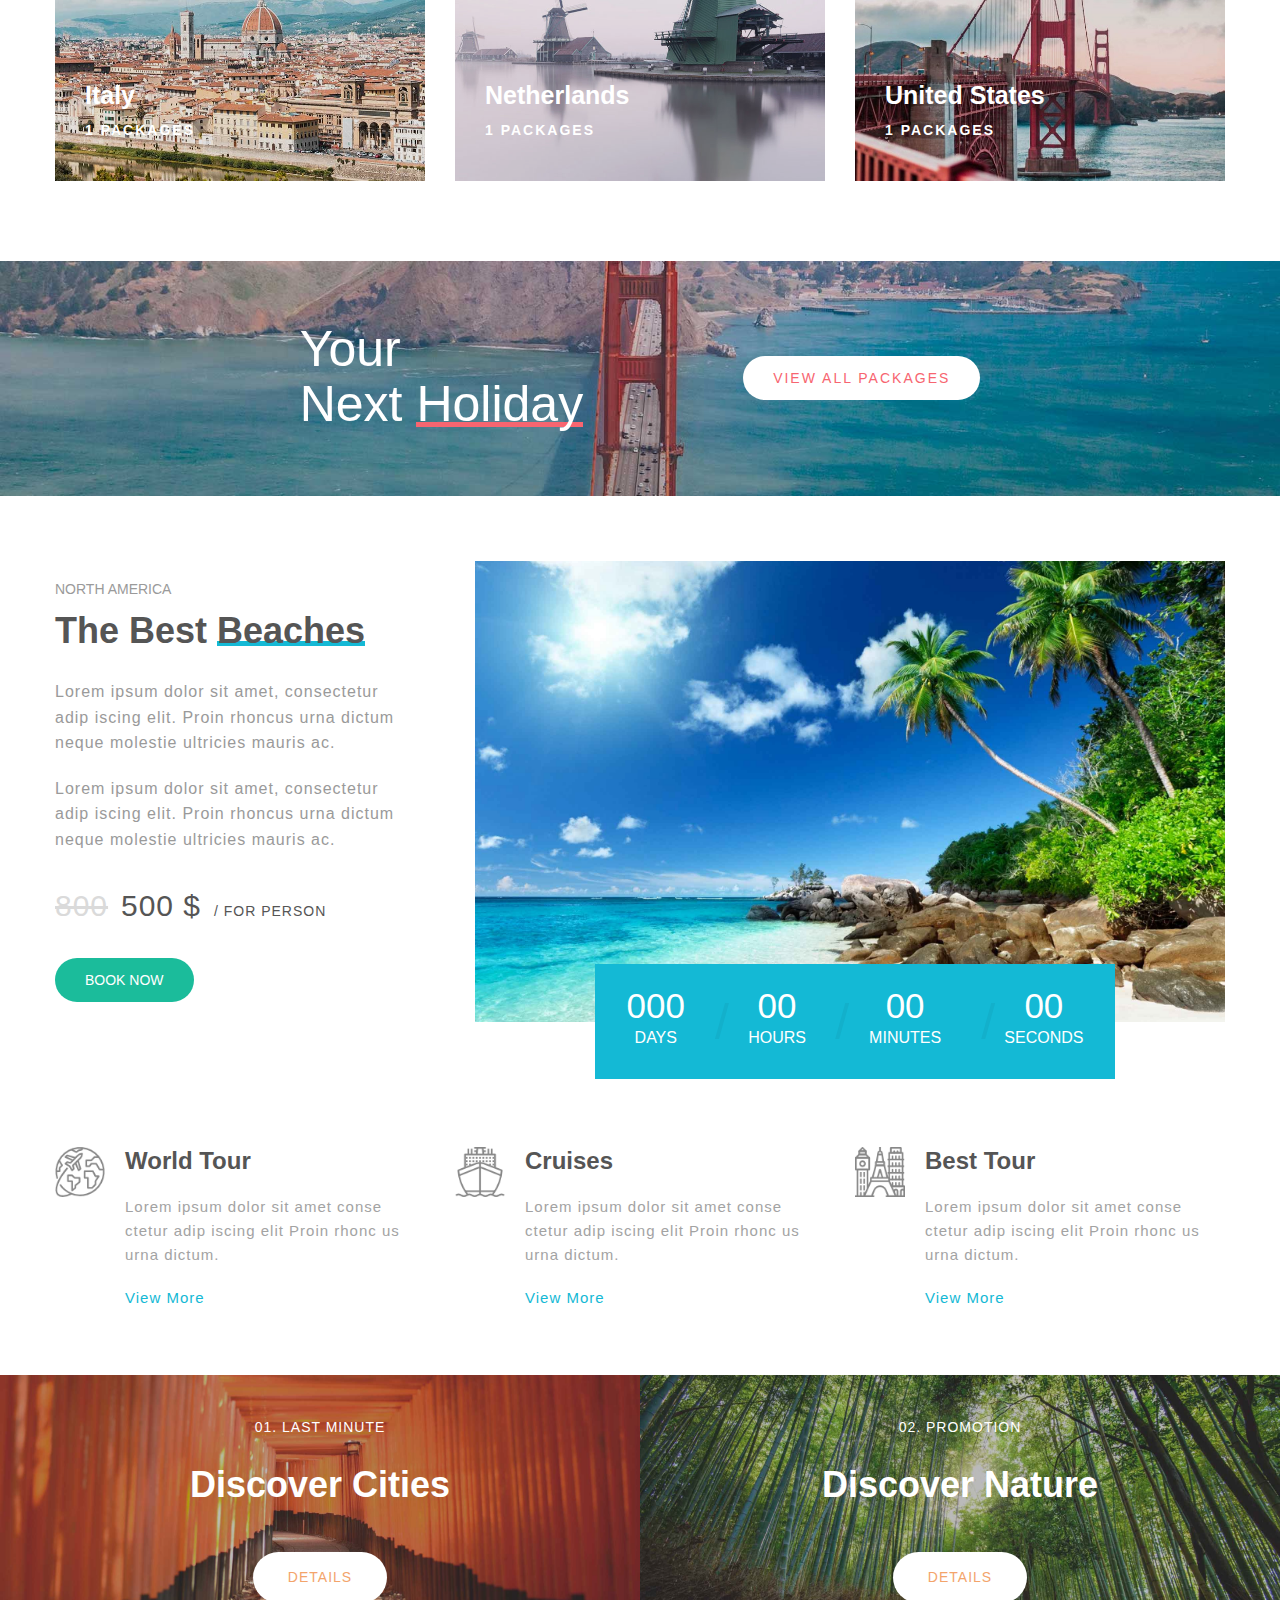
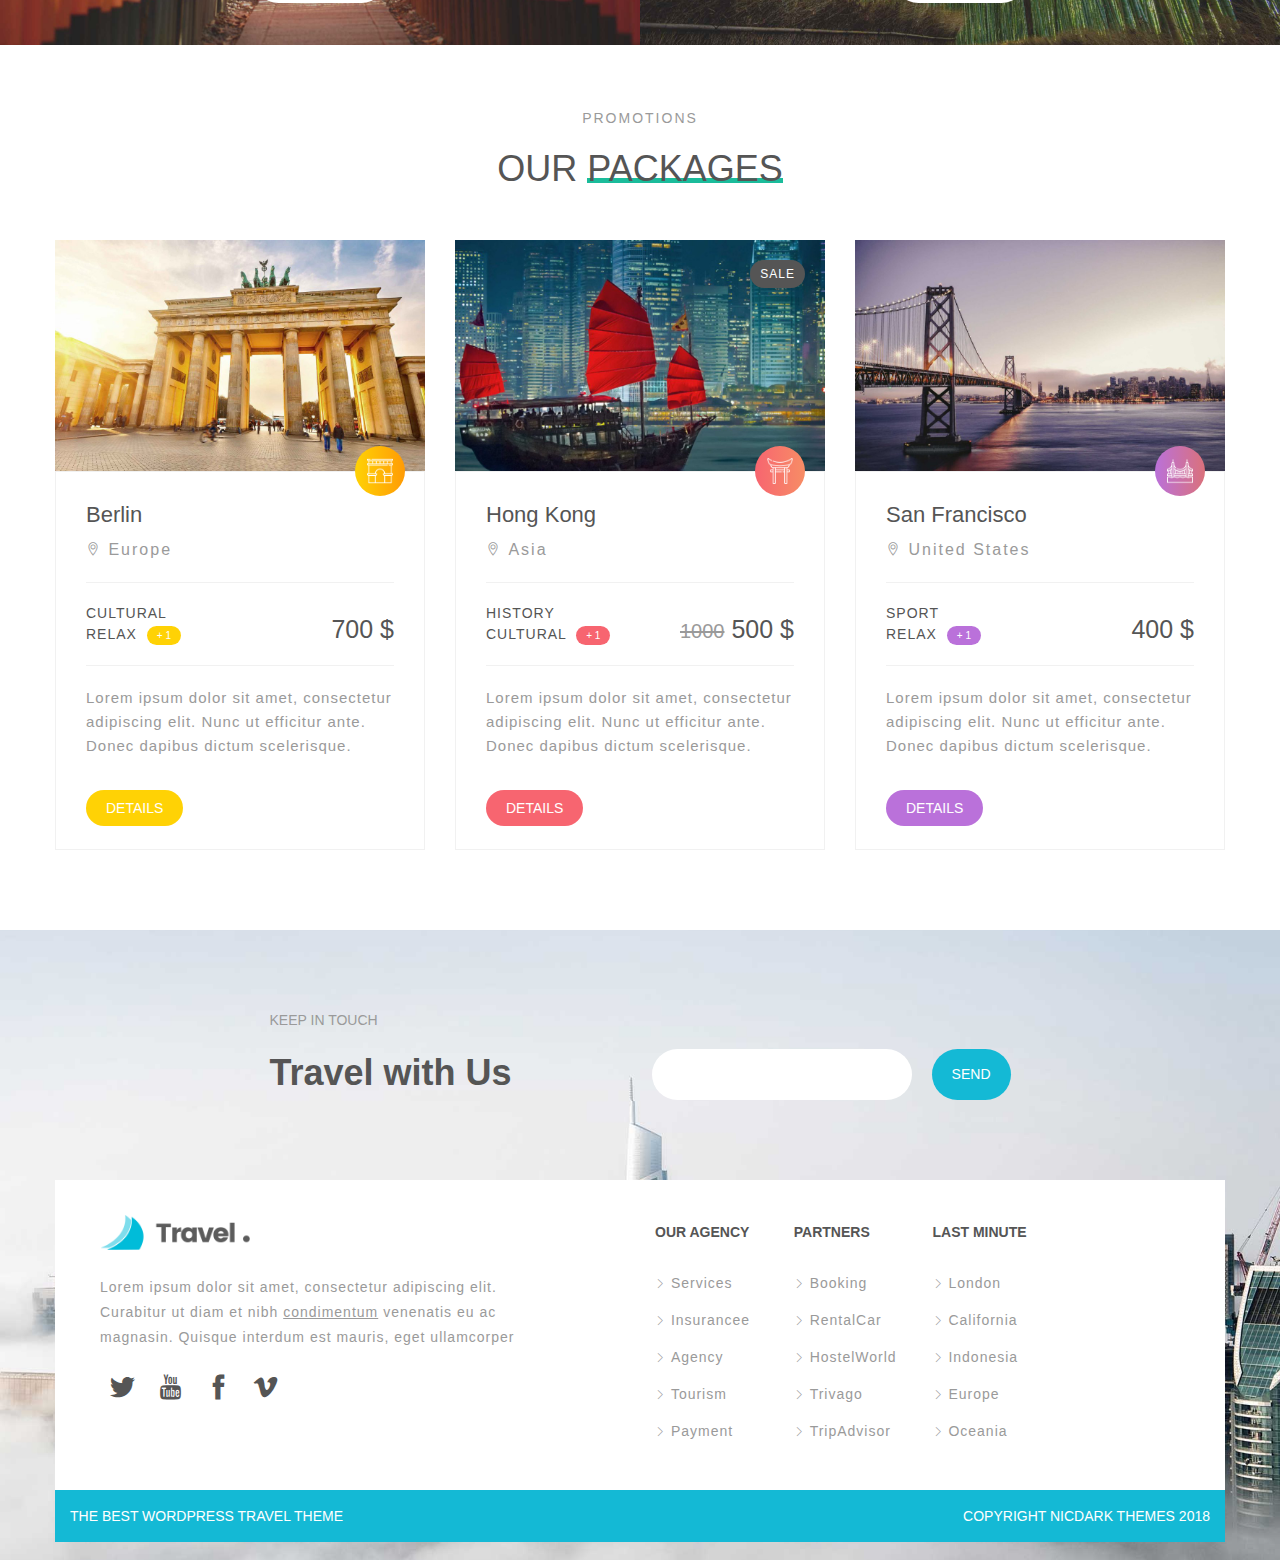
==== commit fcddcab5: "database for packages page" ====
--- a/index.html
+++ b/index.html
@@ -4,11 +4,15 @@
     <meta charset="UTF-8">
     <meta http-equiv="X-UA-Compatible" content="IE=edge">
     <meta name="viewport" content="width=device-width, initial-scale=1.0">
+    <link rel="stylesheet" href="https://cdn.jsdelivr.net/npm/bootstrap@4.6.1/dist/css/bootstrap.min.css">
     <link rel="stylesheet" href="./assets/style.css">
     <link rel="stylesheet" href="./assets/base.css">
     <link rel="stylesheet" href="./assets/icon/themify-icons/themify-icons.css">
-
-    <title>Document</title>
+    <script src="https://cdn.jsdelivr.net/npm/jquery@3.6.0/dist/jquery.slim.min.js"></script>
+    <script src="https://cdn.jsdelivr.net/npm/popper.js@1.16.1/dist/umd/popper.min.js"></script>
+    <script src="https://cdn.jsdelivr.net/npm/bootstrap@4.6.1/dist/js/bootstrap.bundle.min.js"></script>
+    <script src="https://ajax.googleapis.com/ajax/libs/jquery/3.6.0/jquery.min.js"></script>
+    <title>Holiday</title>
 </head>
 <body>
     <div class="header-mini">
@@ -30,9 +34,9 @@
                 </div>
                 <div class="nav__option">
                     <ul class="nav__list">
-                        <li class="nav__item">Home</li>
+                        <li class="nav__item"><a href="">Home</a></li>
                         <li class="nav__item hover-package">
-                            Packets
+                            <a href="./packages.html">Packets</a>
                             <div class="subnav">
                                 <ul class="subnav__list">
                                     <li class="subnav__item">
@@ -57,7 +61,7 @@
                             </div>
                         </li>
                         <li class="nav__item nav__item-shop ">
-                            Shop
+                            <a href="">Shop</a>
                             <div class="subnav__item-child-shop">
                                 <ul class="subnav__list-of-shop">
                                     <li class="subnav__item">Archive</li>
@@ -68,7 +72,7 @@
                             </div>
                         </li>
                         <li class="nav__item nav__item-shop">
-                            About Us
+                            <a href="">About Us</a>
                             <div class="subnav__item-child-about-us">
                                 <ul class="subnav__list-of-about-us">
                                     <li class="subnav__item">
@@ -81,8 +85,8 @@
                                 </ul>
                             </div>
                         </li>
-                        <li class="nav__item nav__item-pages">
-                            Pages
+                        <li class="nav__item nav__item-pages">     
+                            <a href="">Pages</a>
                             <div class="subnav__item-child-pages">
                                 <ul class="subnav__list-of-pages">
                                     <li class="subnav__item">Services</li>
@@ -118,7 +122,7 @@
 
                         </li>
                         <li class="nav__item nav__item-news">
-                            News
+                            <a href="">News</a>
                             <div class="subnav__item-child-news">
                                 <ul class="subnav__list-of-news">
                                     <li class="subnav__item">Archive</li>
@@ -137,7 +141,7 @@
                             </div>
                         </li>
                         <li class="nav__item nav__item-contact">
-                            Contact
+                            <a href="">Contact</a>
                             <div class="subnav__item-child-contact">
                                 <ul class="subnav__list-of-contact">
                                     <li class="subnav__item">Contact 1</li>
@@ -146,7 +150,7 @@
                             </div>
                         </li>
                         <li class="nav__item nav__item--active">
-                           <span class="nav__item--btn">Book now</span>
+                           <span class="nav__item--btn"><a href="">Book now</a></span>
                         </li>
                     </ul>
                 </div>
@@ -213,7 +217,7 @@
                     <span class="des__title-underline">DESTINATIONS</span>
                 </h1>
                 <div class="des__list">
-                    <div class="col-3 des__item">
+                    <div class="col-lg-4 col-sm-6 des__item">
                         <img src="./assets/img/destinations/des-img/Europe.jpg" alt="" class="des__item-img">
                         <div class="des__item-content">
                             <div class="des__item-content-img">
@@ -237,7 +241,7 @@
                         </div>
                     </div>
 
-                    <div class="col-3 des__item">
+                    <div class="col-lg-4 col-sm-6 des__item">
                         <img src="./assets/img/destinations/des-img/Thailandia.jpg" alt="" class="des__item-img">
                         <div class="des__item-content">
                             <div class="des__item-content-img">
@@ -259,7 +263,7 @@
                         </div>
                     </div>
 
-                    <div class="col-3 des__item">
+                    <div class="col-lg-4 col-sm-6 des__item">
                         <img src="./assets/img/destinations/des-img/Asia.jpg" alt="" class="des__item-img">
                         <div class="des__item-content">
                             <div class="des__item-content-img">
@@ -282,7 +286,7 @@
                         </div>
                     </div>
 
-                    <div class="col-3 des__item">
+                    <div class="col-lg-4 col-sm-6 des__item">
                         <img src="./assets/img/destinations/des-img/Italy.jpg" alt="" class="des__item-img">
                         <div class="des__item-content">
                             <div class="des__item-content-img">
@@ -305,7 +309,7 @@
                         </div>
                     </div>
 
-                    <div class="col-3 des__item">
+                    <div class="col-lg-4 col-sm-6 des__item">
                         <img src="./assets/img/destinations/des-img/Netherlands.jpg" alt="" class="des__item-img">
                         <div class="des__item-content">
                             <div class="des__item-content-img">
@@ -327,7 +331,7 @@
                         </div>
                     </div>
 
-                    <div class="col-3 des__item">
+                    <div class="col-lg-4 col-sm-6 des__item">
                         <img src="./assets/img/destinations/des-img/US.jpg" alt="" class="des__item-img">
                         <div class="des__item-content">
                             <div class="des__item-content-img">
@@ -361,7 +365,7 @@
                 </h1>
             </div>
             <div class="advertisement__btn">
-                <a href="" class="advertisement__btn-link">VIEW ALL PACKAGES</a>
+                <a href="./packages.html" class="advertisement__btn-link">VIEW ALL PACKAGES</a>
             </div>
         </div>
 
@@ -369,7 +373,7 @@
         <div class="introduce-section">
             <div class="content-section">
                 <div class="introduce__content">
-                    <div class="col-3 introduce__paragragh">
+                    <div class="col-lg-4 col-sm-6 introduce__paragragh">
                         <h2 class="introduce__paragragh-sub-title">NORTH AMERICA</h2>
                         <p class="introduce__paragragh-title">The Best
                             <span class="introduce__paragragh-title-underline">Beaches</span> 
@@ -396,7 +400,7 @@
                     </div>
                 </div>
                 <div class="introduce__logo">
-                    <div class="col-3 introduce__item">
+                    <div class="col-lg-4 col-sm-12 introduce__item">
                         <div class="introduce__item-logo">
                             <img src="./assets/img/introduce/world-tour.png" alt="">
                         </div>
@@ -406,7 +410,7 @@
                             <a href="" class="introduce__item-content-link">View More</a>
                         </div>
                     </div>
-                    <div class="col-3 introduce__item">
+                    <div class="col-lg-4 col-sm-12 introduce__item">
                         <div class="introduce__item-logo">
                             <img src="./assets/img/introduce/cruises.png" alt="">
                         </div>
@@ -416,7 +420,7 @@
                             <a href="" class="introduce__item-content-link">View More</a>
                         </div>
                     </div>
-                    <div class="col-3 introduce__item">
+                    <div class="col-lg-4 col-sm-12 introduce__item">
                         <div class="introduce__item-logo">
                             <img src="./assets/img/introduce/best-tour.png" alt="">
                         </div>
@@ -452,7 +456,7 @@
                     <span class="packages__title-underline">PACKAGES</span>
                 </h1>
                 <div class="packages__list">
-                    <div class="col-3 packages__item">
+                    <div class="col-lg-4 col-md-6 col-sm-12 packages__item">
                         <div class="packages__item-img">
                             <img src="./assets/img/packages/berlin.jpg" alt="" class="packages__item-img-pic">
                             <a href="" class="packages__item-img-icon berlin-icon-color">
@@ -481,7 +485,7 @@
                         </div>
                     </div>
 
-                    <div class="col-3 packages__item">
+                    <div class="col-lg-4 col-md-6 col-sm-12 packages__item">
                         <div class="packages__item-img">
                             <img src="./assets/img/packages/hong-kong.jpg" alt="" class="packages__item-img-pic">
                             <a href="" class="packages__item-img-icon hongkong-icon-color">
@@ -515,7 +519,7 @@
                         </div>
                     </div>
 
-                    <div class="col-3 packages__item">
+                    <div class="col-lg-4 col-md-6 col-sm-12 packages__item">
                         <div class="packages__item-img">
                             <img src="./assets/img/packages/san-francisco.jpg" alt="" class="packages__item-img-pic">
                             <a href="" class="packages__item-img-icon sanFrancisco-icon-color">
@@ -787,5 +791,14 @@
 
         </div>
     </div>
+
+
+    <script>
+        $(document).ready(function(){
+            $(".slider__content-search").click(function(){
+                $(".slider__content-history").slideToggle("fast");
+            });
+        });
+    </script>
 </body>
 </html>--- a/assets/style.css
+++ b/assets/style.css
@@ -110,19 +110,22 @@
     
 }
 
-.nav__item {
+.nav__item a, .nav__item{
     position: relative;
     list-style: none;
-    padding: 8px 5px;
-    font-size: 1.5rem;
-    font-weight: 500;
+    font-size: 1.7rem;
     text-decoration: none;
     color: #fff;
     text-transform: uppercase;
-    padding: 25px 15px;
+    padding: 15px 10px;
     text-align: center;
     cursor: pointer;
     margin: 0 5px;
+}
+
+.nav__item a:hover {
+    text-decoration: none;
+    color: #fff;
 }
 
 .nav__item--btn {
@@ -253,9 +256,12 @@
     outline: none;
     color: var(--text-color);
     cursor: pointer;
-
-
-}
+}
+
+/* .slider__content-search:focus ~ .slider__content-history {
+    display: block;
+} */
+
 .slider__content-icon {
     line-height: 1.8rem;
     font-size: 1.8rem;
@@ -297,9 +303,7 @@
     background-color: #14b9d5;
     color: var(--white-color);
 }
-.slider__content-search:focus ~ .slider__content-history {
-    display: block;
-}
+
 
 
 
@@ -379,16 +383,17 @@
 
 .des__item {
     position: relative;
+    padding: 15px;
 }
 
 .des__item-img {
-    width: 370px;
-    padding: 15px;
-}
+    width: 100%;
+}
+
 .des__item-content {
     text-align: left;
-    height: 310px;
-    width: 310px;
+    height: 370px;
+    width: 370px;
     position: absolute;
     padding: 30px;
     top: 15px;
@@ -789,6 +794,20 @@
 .packages__item {
     padding: 15px;
 }
+
+.packages__item-change-layout{
+    display: flex;
+}
+
+.change-pic {
+    height: 100%;
+    width: 50%;
+}
+
+.list-2 {
+    display: none;
+}
+
 .packages__item-img {
     position: relative;
 }
--- a/assets/base.css
+++ b/assets/base.css
@@ -20,6 +20,11 @@
     float: left;
     
 }
+
+.col-2 {
+    width: 50%;
+}
+
 .col-3 {
     width: 33.33333%;
 }
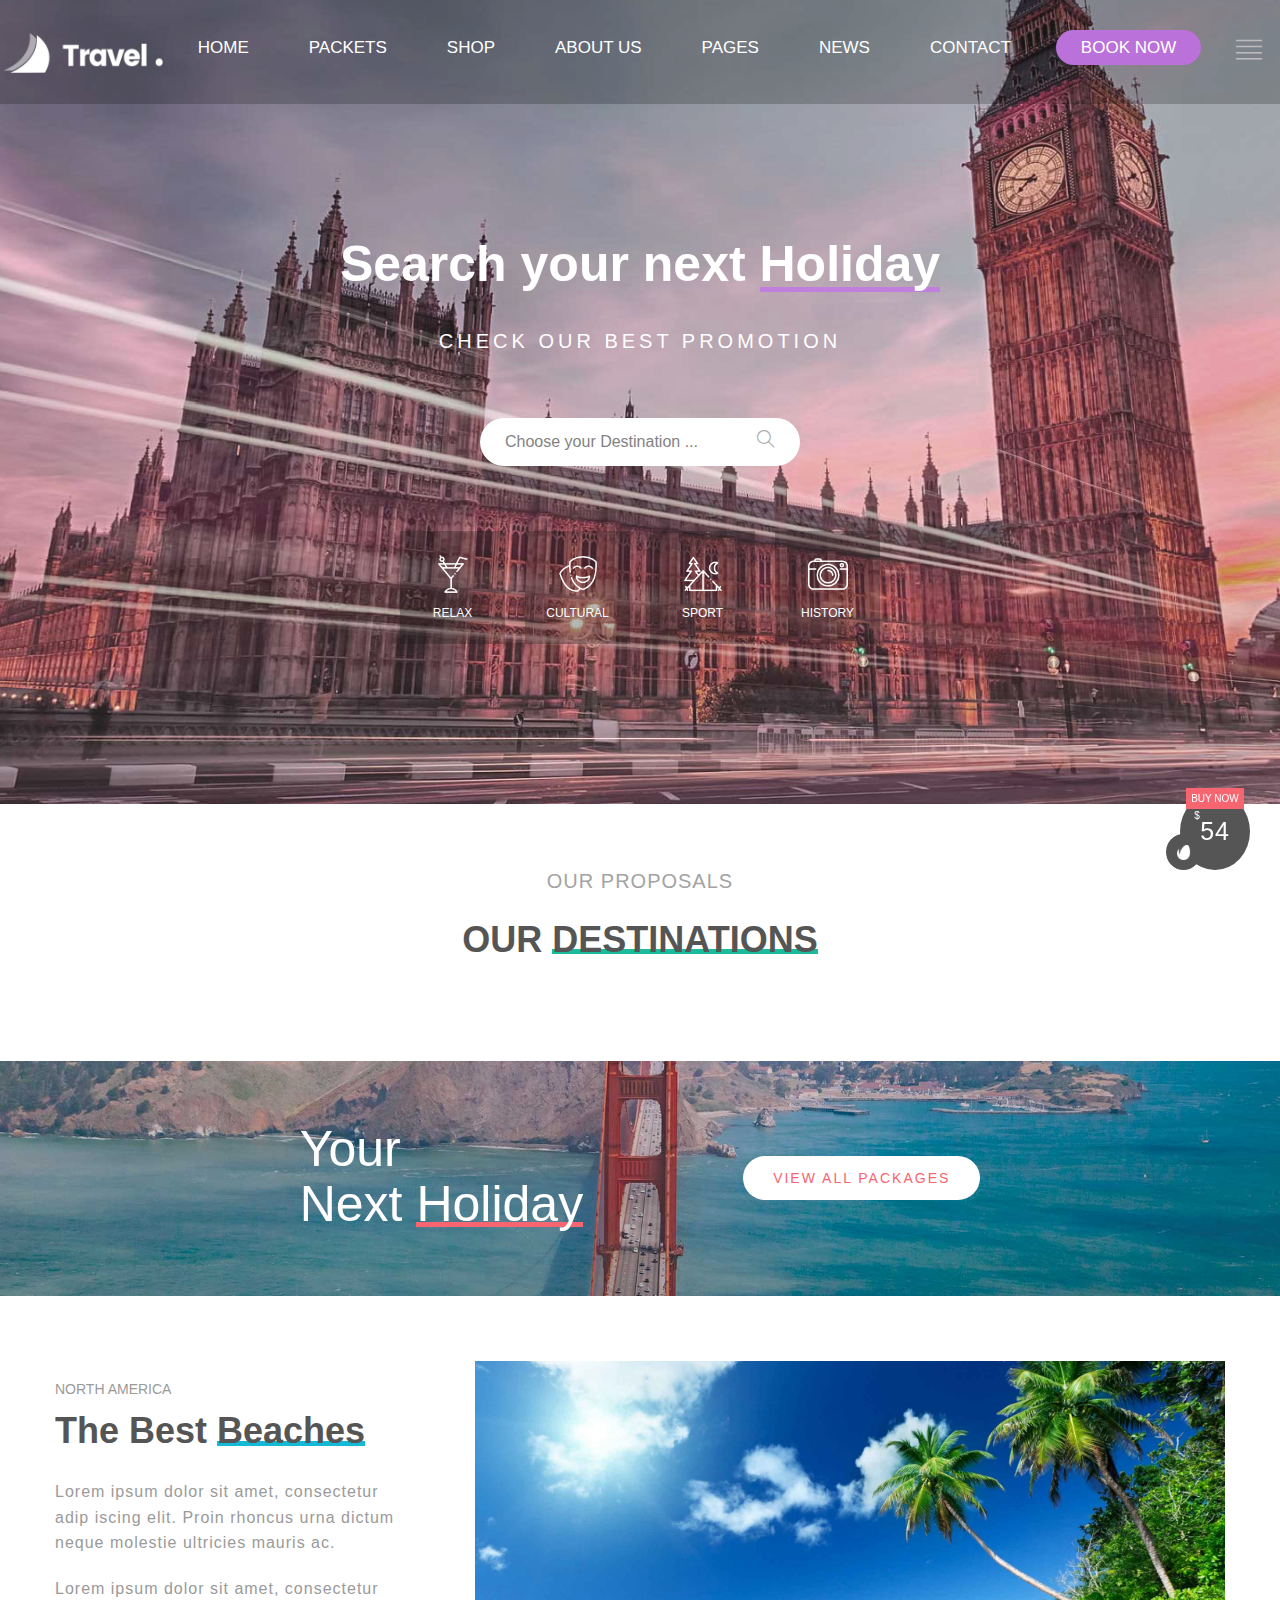
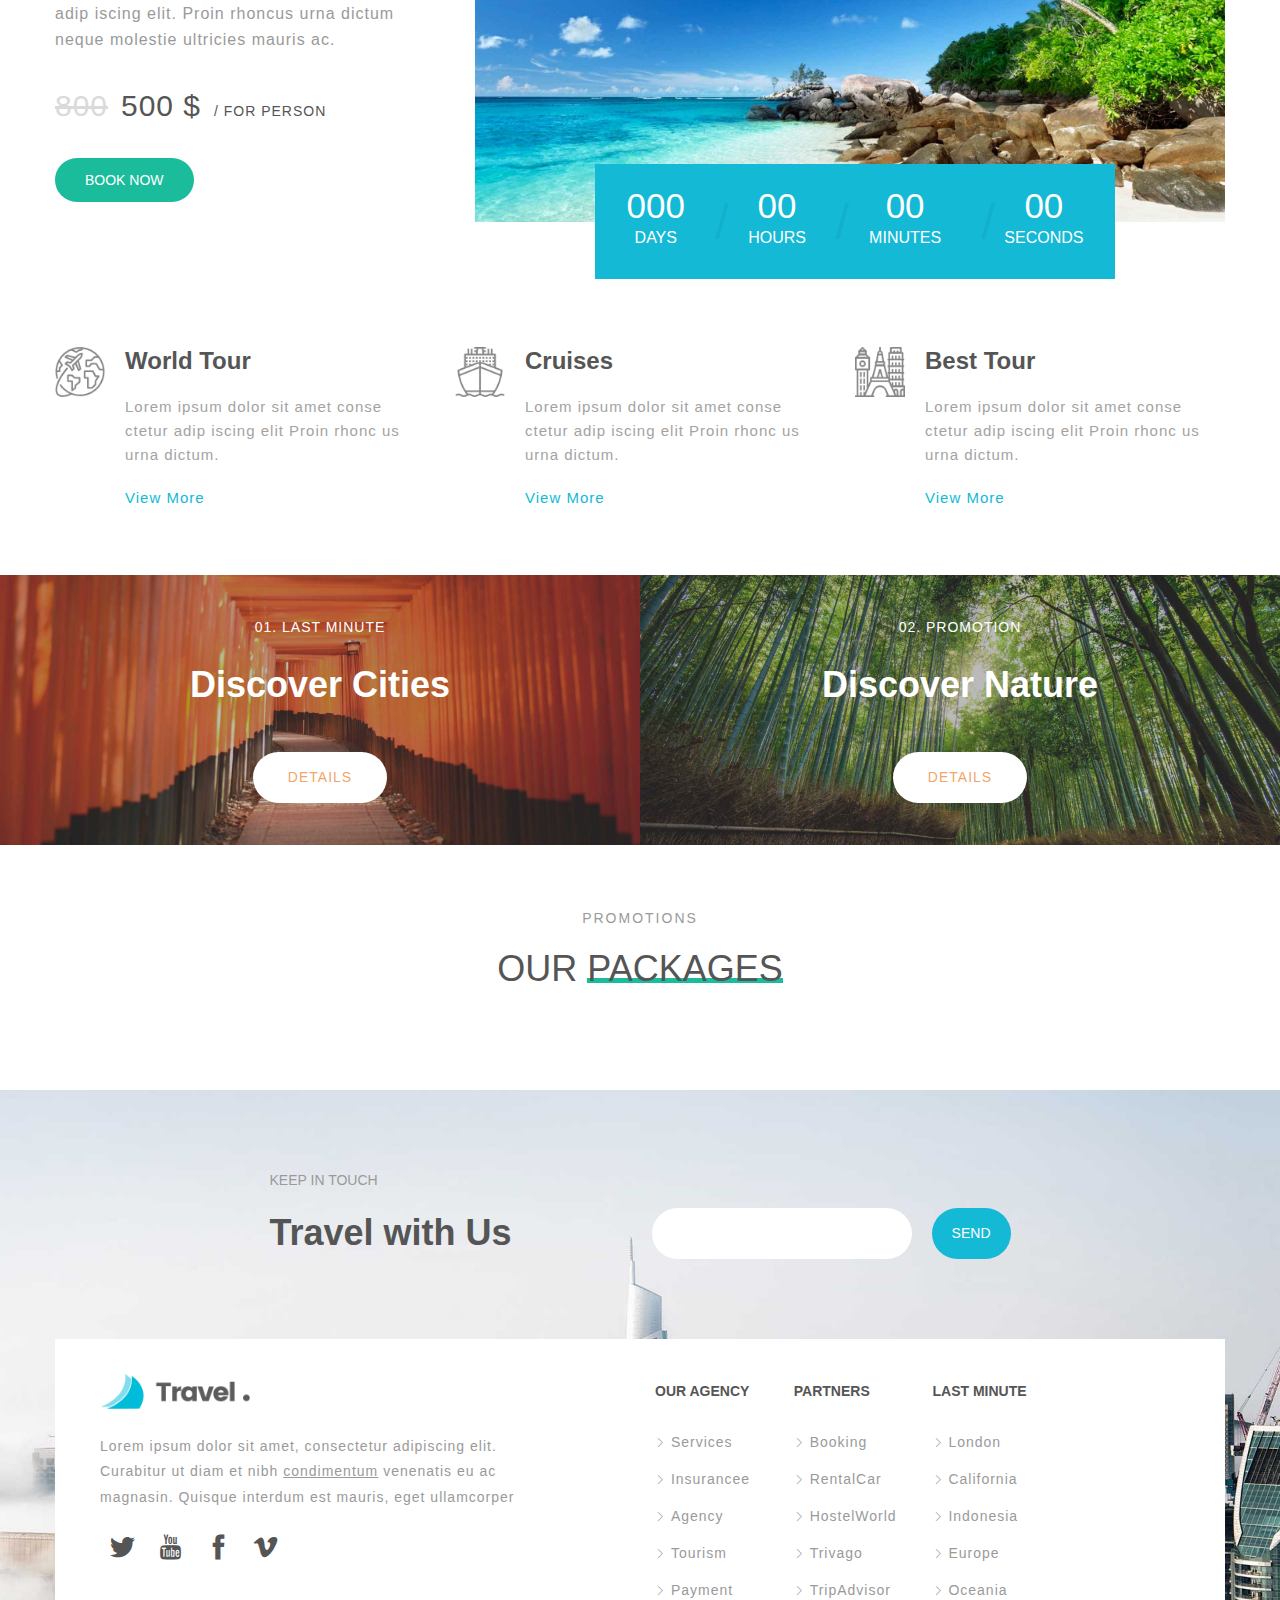
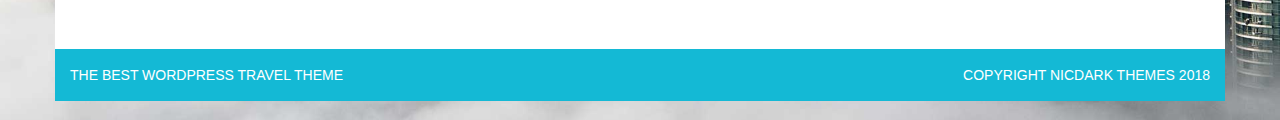
==== commit b040d16d: "database for index.html" ====
--- a/index.html
+++ b/index.html
@@ -5,6 +5,7 @@
     <meta http-equiv="X-UA-Compatible" content="IE=edge">
     <meta name="viewport" content="width=device-width, initial-scale=1.0">
     <link rel="stylesheet" href="https://cdn.jsdelivr.net/npm/bootstrap@4.6.1/dist/css/bootstrap.min.css">
+    <link rel="stylesheet" href="./assets/packages.css">
     <link rel="stylesheet" href="./assets/style.css">
     <link rel="stylesheet" href="./assets/base.css">
     <link rel="stylesheet" href="./assets/icon/themify-icons/themify-icons.css">
@@ -217,141 +218,7 @@
                     <span class="des__title-underline">DESTINATIONS</span>
                 </h1>
                 <div class="des__list">
-                    <div class="col-lg-4 col-sm-6 des__item">
-                        <img src="./assets/img/destinations/des-img/Europe.jpg" alt="" class="des__item-img">
-                        <div class="des__item-content">
-                            <div class="des__item-content-img">
-                                <img src="./assets/img/destinations/des-icon/with-Europe.png" alt="">
-                            </div>
-                            <div class="des__item-content-text">
-                                <h1 class="des__item-title">Europe</h1>                            
-                                <p class="des__item-text">3 PACKAGES</p>
-                            </div>
-                        </div>
-                        <div class="des__item--hover">
-                            <h1 class="des__item--hover-title">Packages</h1>
-                            <div class="des__item--hover-list">
-                                <a href="" class="des__item--hover-item">Berlin</a>
-                                <a href="" class="des__item--hover-item">Amsterdam</a>
-                                <a href="" class="des__item--hover-item">Tuscany</a>
-                            </div>
-                            <div class="des__item--hover-btn">
-                                <a href="" class="des__item--hover-btn-link">VIEW DESTINATION</a>
-                            </div>
-                        </div>
-                    </div>
-
-                    <div class="col-lg-4 col-sm-6 des__item">
-                        <img src="./assets/img/destinations/des-img/Thailandia.jpg" alt="" class="des__item-img">
-                        <div class="des__item-content">
-                            <div class="des__item-content-img">
-                                <img src="./assets/img/destinations/des-icon/with-Thailandia.png" alt="">
-                            </div>
-                            <div class="des__item-content-text">
-                                <h1 class="des__item-title">Thailandia</h1>                            
-                                <p class="des__item-text">1 PACKAGES</p>
-                            </div>
-                        </div>
-                        <div class="des__item--hover">
-                            <h1 class="des__item--hover-title">Packages</h1>
-                            <div class="des__item--hover-list">
-                                <a href="" class="des__item--hover-item">Phuket</a>
-                            </div>
-                            <div class="des__item--hover-btn">
-                                <a href="" class="des__item--hover-btn-link">VIEW DESTINATION</a>
-                            </div>
-                        </div>
-                    </div>
-
-                    <div class="col-lg-4 col-sm-6 des__item">
-                        <img src="./assets/img/destinations/des-img/Asia.jpg" alt="" class="des__item-img">
-                        <div class="des__item-content">
-                            <div class="des__item-content-img">
-                                <img src="./assets/img/destinations/des-icon/with-Asia.png" alt="">
-                            </div>
-                            <div class="des__item-content-text">
-                                <h1 class="des__item-title">Asia</h1>                            
-                                <p class="des__item-text">2 PACKAGES</p>
-                            </div>
-                        </div>
-                        <div class="des__item--hover">
-                            <h1 class="des__item--hover-title">Packages</h1>
-                            <div class="des__item--hover-list">
-                                <a href="" class="des__item--hover-item">Hongkong</a>
-                                <a href="" class="des__item--hover-item">Phuket</a>
-                            </div>
-                            <div class="des__item--hover-btn">
-                                <a href="" class="des__item--hover-btn-link">VIEW DESTINATION</a>
-                            </div>
-                        </div>
-                    </div>
-
-                    <div class="col-lg-4 col-sm-6 des__item">
-                        <img src="./assets/img/destinations/des-img/Italy.jpg" alt="" class="des__item-img">
-                        <div class="des__item-content">
-                            <div class="des__item-content-img">
-                                <img src="./assets/img/destinations/des-icon/with-Italy.png" alt="">
-                            </div>
-                            <div class="des__item-content-text">
-                                <h1 class="des__item-title">Italy</h1>                            
-                                <p class="des__item-text">1 PACKAGES</p>
-                            </div>
-                        </div>
-                        <div class="des__item--hover">
-                            <h1 class="des__item--hover-title">Packages</h1>
-                            <div class="des__item--hover-list">
-                                <a href="" class="des__item--hover-item">Tuscany</a>
-                                
-                            </div>
-                            <div class="des__item--hover-btn">
-                                <a href="" class="des__item--hover-btn-link">VIEW DESTINATION</a>
-                            </div>
-                        </div>
-                    </div>
-
-                    <div class="col-lg-4 col-sm-6 des__item">
-                        <img src="./assets/img/destinations/des-img/Netherlands.jpg" alt="" class="des__item-img">
-                        <div class="des__item-content">
-                            <div class="des__item-content-img">
-                                <img src="./assets/img/destinations/des-icon/with-Netherlands.png" alt="">
-                            </div>
-                            <div class="des__item-content-text">
-                                <h1 class="des__item-title">Netherlands</h1>                            
-                                <p class="des__item-text">1 PACKAGES</p>
-                            </div>
-                        </div>
-                        <div class="des__item--hover">
-                            <h1 class="des__item--hover-title">Packages</h1>
-                            <div class="des__item--hover-list">
-                                <a href="" class="des__item--hover-item">Amsterdam</a>
-                            </div>
-                            <div class="des__item--hover-btn">
-                                <a href="" class="des__item--hover-btn-link">VIEW DESTINATION</a>
-                            </div>
-                        </div>
-                    </div>
-
-                    <div class="col-lg-4 col-sm-6 des__item">
-                        <img src="./assets/img/destinations/des-img/US.jpg" alt="" class="des__item-img">
-                        <div class="des__item-content">
-                            <div class="des__item-content-img">
-                                <img src="./assets/img/destinations/des-icon/with-US.png" alt="">
-                            </div>
-                            <div class="des__item-content-text">
-                                <h1 class="des__item-title">United States</h1>                            
-                                <p class="des__item-text">1 PACKAGES</p>
-                            </div>
-                        </div>
-                        <div class="des__item--hover">
-                            <h1 class="des__item--hover-title">Packages</h1>
-                            <div class="des__item--hover-list">
-                                <a href="" class="des__item--hover-item">San Francisco</a>
-                            </div>
-                            <div class="des__item--hover-btn">
-                                <a href="" class="des__item--hover-btn-link">VIEW DESTINATION</a>
-                            </div>
-                        </div>
-                    </div>       
+                          
                 </div>
             </div>
         </div>
@@ -456,97 +323,7 @@
                     <span class="packages__title-underline">PACKAGES</span>
                 </h1>
                 <div class="packages__list">
-                    <div class="col-lg-4 col-md-6 col-sm-12 packages__item">
-                        <div class="packages__item-img">
-                            <img src="./assets/img/packages/berlin.jpg" alt="" class="packages__item-img-pic">
-                            <a href="" class="packages__item-img-icon berlin-icon-color">
-                                <img src="./assets/img/packages/berlin.png" alt="">
-                            </a>
-                        </div>
-                        <div class="packages__item-content">
-                            <div class="packages__item-destination">
-                                <h1 class="packages__item-destination-name">Berlin</h1>
-                                <p class="packages__item-destination-place">
-                                    <i class="ti-location-pin"></i>
-                                    Europe
-                                </p>
-                            </div>
-                            <div class="packages__item-price">
-                                <p class="packages__item-price-name">CULTURAL <br>
-                                    <span>RELAX</span>
-                                    <button class="packages__item-price-btn berlin-btn-color">+ 1</button>
-                                </p>
-                                <span class="packages__item-price-money">700 $</span>
-                            </div>
-                            <div class="packages__item-description">
-                                <p class="packages__item-description-p">Lorem ipsum dolor sit amet, consectetur adipiscing elit. Nunc ut efficitur ante. Donec dapibus dictum scelerisque.</p>
-                                <a href="" class="packages__item-description-btn berlin-btn-color">DETAILS</a>
-                            </div>
-                        </div>
-                    </div>
-
-                    <div class="col-lg-4 col-md-6 col-sm-12 packages__item">
-                        <div class="packages__item-img">
-                            <img src="./assets/img/packages/hong-kong.jpg" alt="" class="packages__item-img-pic">
-                            <a href="" class="packages__item-img-icon hongkong-icon-color">
-                                <img src="./assets/img/packages/hong-kong.png" alt="">
-                            </a>
-                            <a href="" class="packages__item-img-sale">SALE</a>
-
-                        </div>
-                        <div class="packages__item-content">
-                            <div class="packages__item-destination">
-                                <h1 class="packages__item-destination-name">Hong Kong</h1>
-                                <p class="packages__item-destination-place">
-                                    <i class="ti-location-pin"></i>
-                                    Asia
-                                </p>
-                            </div>
-                            <div class="packages__item-price">
-                                <p class="packages__item-price-name">HISTORY <br>
-                                    <span>CULTURAL</span>
-                                    <button class="packages__item-price-btn hongkong-btn-color">+ 1</button>
-                                </p>
-                                <span class="packages__item-price-money">
-                                    <span class="packages__item-price-old">1000</span>
-                                    500 $
-                                </span>
-                            </div>
-                            <div class="packages__item-description">
-                                <p class="packages__item-description-p">Lorem ipsum dolor sit amet, consectetur adipiscing elit. Nunc ut efficitur ante. Donec dapibus dictum scelerisque.</p>
-                                <a href="" class="packages__item-description-btn hongkong-btn-color">DETAILS</a>
-                            </div>
-                        </div>
-                    </div>
-
-                    <div class="col-lg-4 col-md-6 col-sm-12 packages__item">
-                        <div class="packages__item-img">
-                            <img src="./assets/img/packages/san-francisco.jpg" alt="" class="packages__item-img-pic">
-                            <a href="" class="packages__item-img-icon sanFrancisco-icon-color">
-                                <img src="./assets/img/packages/san-francisco.png" alt="">
-                            </a>
-                        </div>
-                        <div class="packages__item-content">
-                            <div class="packages__item-destination">
-                                <h1 class="packages__item-destination-name">San Francisco</h1>
-                                <p class="packages__item-destination-place">
-                                    <i class="ti-location-pin"></i>
-                                    United States
-                                </p>
-                            </div>
-                            <div class="packages__item-price">
-                                <p class="packages__item-price-name">SPORT <br>
-                                    <span>RELAX</span>
-                                    <button class="packages__item-price-btn sanFrancisco-btn-color">+ 1</button>
-                                </p>
-                                <span class="packages__item-price-money">400 $</span>
-                            </div>
-                            <div class="packages__item-description">
-                                <p class="packages__item-description-p">Lorem ipsum dolor sit amet, consectetur adipiscing elit. Nunc ut efficitur ante. Donec dapibus dictum scelerisque.</p>
-                                <a href="" class="packages__item-description-btn sanFrancisco-btn-color">DETAILS</a>
-                            </div>
-                        </div>
-                    </div>             
+                             
                 </div>
             </div>
         </div>
@@ -792,7 +569,7 @@
         </div>
     </div>
 
-
+    <script src="./assets/index.js"></script>
     <script>
         $(document).ready(function(){
             $(".slider__content-search").click(function(){
--- a/assets/packages.css
+++ b/assets/packages.css
@@ -0,0 +1,339 @@
+
+.nav__item--btn {
+    background-color: #f76570;
+}
+.slider {
+    position: relative;
+    padding-top: 50%;
+    background-image: url('../assets/img/parallax-search-2.jpg');
+    background-repeat: no-repeat;
+    background-position: center;
+    background-size: cover;
+    top: -104px;
+    height: 50%;
+    left: 0;
+    right: 0;
+    z-index: 0;
+}
+
+.slider-content {
+    position: absolute;
+    top: 200px;
+    left: inherit;
+    right: inherit;
+    padding: 0 15px;
+
+}
+
+
+.slider__title-sub-heading {
+    font-size: 14px;
+    color: #fff;
+    margin-bottom: 20px;
+    letter-spacing: 2px;
+    font-weight: 500;
+}
+
+.slider__title-heading {
+    font-size: 40px;
+    color: #fff;
+    font-weight: bold
+}
+
+.slider-title-heading-underline {
+    position: relative;
+}
+
+.slider-title-heading-underline::after {
+    content: "";
+    position: absolute;
+    width: 100%;
+    height: 5px;
+    background-color: #e27557;
+    bottom: 6px;
+    left: 0;
+    z-index: -1;
+}
+
+.slider__selection {
+    position: relative;
+    margin-top: 40px;
+    background-color: #fff;
+}
+.slider__selection-content {
+    padding: 35px;
+    display: flex;
+}
+.selctor-destination {
+    padding: 10px;
+    width: 100%;
+}
+.selection-option {
+    position: relative;
+    width: 100%;
+
+}
+
+.selection-option__progress {
+    width: 100%;
+    height: 5px;
+    border: none;
+}
+.selctor-destination__title {
+    font-size:  16px;
+    color: #555;
+    font-weight: bold;
+    margin-bottom: 20px;
+}
+
+.selctor-destination__price {
+    margin-left: 200px;
+}
+.selctor-destination__input,
+.selection-option__input {
+    cursor: pointer;
+    border: 1px solid #f1f1f1;
+    border-radius: 30px;
+    font-size: 16px;
+    color: #999;
+    padding: 10px 15px;
+    width: 100%;
+    -webkit-appearance: none;
+    background-color: #f9f9f9;
+    box-sizing: border-box;
+    outline: none;
+    
+}
+
+.selection-option__img {
+    position: absolute;
+    width: 20px;
+    right: 15px;
+    top: 10px;
+}
+
+.content {
+    margin-top: 0px;
+}
+
+.packages__list {
+    flex-wrap: wrap;
+
+}
+
+
+.thailandia-icon-color {
+    background: linear-gradient(to right, #14b9d5 0%, #14d5b1 100%);;
+}
+.thailandia-btn-color {
+    background-color: #14b9d5;
+}
+
+.amsterdam-icon-color {
+    background: linear-gradient(to right, #f3a46b 0%, #f3c96b 100%);
+}
+
+.amsterdam-btn-color {
+    background-color: #f3a46b;
+}
+
+.tuscany-icon-color {
+    background: linear-gradient(to right, #1bbc9b 0%, #1bbc63 100%);
+}
+
+.tuscany-btn-color {
+    background-color: #1bbc9b;
+}
+
+.selection-option__checkbox {
+    margin-top: 15px;
+}
+
+.selection-option__checkbox-description {
+    font-size: 16px;
+    color: #999;
+    padding-left: 10px;
+}
+
+.slider__filter {
+    position: absolute;
+    bottom: -16px;
+    right: 42%;
+    background-color: #e27557;
+    padding: 7px 20px;
+    border-radius: 30px;
+    text-align: center;
+}
+
+.slider__filter:hover .filter__selection {
+    display: block;
+}
+
+.slider__filter-icon {
+    color: #fff;
+    font-size: 12px;
+    padding-right: 10px;;
+}
+
+.slider__filter-title {
+    font-size: 14px;
+    color: #fff;
+    letter-spacing: 1px;
+}
+
+.filter__selection {
+    position: absolute;
+    bottom: -260px;
+    right: -150%;
+    background-color: #fff;
+    min-width: 700px;
+    box-shadow: 0 3px 5px rgba(0, 0, 0, 0.5);
+    display: none;
+}
+
+.filter__selection:before {
+    content: "";
+    border-width: 20px 30px;
+    border-style: solid;
+    position: absolute;
+    border-color: transparent transparent var(--white-color) transparent;
+    right: 46%;
+    top: -30px;
+
+}
+.filter__content {
+    padding: 25px;
+    display: flex;
+}
+
+.filter__content-list {
+    padding: 15px;
+}
+
+.filter__content-list ul {
+    list-style: none;
+    padding-left: 0;
+    text-align: left;
+}   
+
+.filter__content-title {
+    font-size: 16px;
+    color: #555;
+    letter-spacing: 1px;
+    font-weight: 600;
+    margin-bottom: 25px;
+}
+
+.filter__content-item {
+    font-size: 16px;
+    color: #9a9a9a;
+    letter-spacing: 1px;
+    margin: 10px 0;
+}
+
+.filter__content-item-checkbox {
+    margin-right: 10px;
+}
+
+.slider__option {
+    margin-top: 100px;
+    
+}
+
+.slider__option-content {
+    display: flex;
+    justify-content: space-between;
+    text-align: center;
+}
+
+.slider__option-filter {
+    display: flex;
+    position: relative;
+
+}
+
+.slider__option-name:hover .slider__option-name-filter{
+    display: block;
+}
+
+.slider__option-name {
+    position: relative;
+}
+
+.slider__option-name-filter {
+    position: absolute;
+    left: 0;
+    top: 40px;
+    display: none;
+    min-width: 150px;
+    text-align: left;
+}
+
+.slider__option-name:before {
+    content: "";
+    display: block;
+    position: absolute;
+    width: 50px;
+    height: 35px;
+    bottom: -32px;
+    /* background-color: #14b9d5; */
+
+}
+
+.slider__option-name-filter-item {
+    font-size: 12px;
+    color: #9a9a9a;
+    background-color: #5d5d5d;
+    padding: 15px 20px;
+    letter-spacing: 1px;
+    text-decoration: none;
+    display: block;
+}
+.slider__option-name-filter-item-2 {
+    font-size: 12px;
+    color: #9a9a9a;
+    background-color: #555;
+    padding: 15px 20px;
+    letter-spacing: 1px;
+    text-decoration: none;
+    display: block;
+}
+
+
+
+.slider__option-name {
+    display: flex;
+    text-align: center;
+    margin: 10px;
+
+}
+
+.slider__option-name-title {
+    color: #fff;
+    font-size: 16px;
+    letter-spacing: 1px;
+    margin-right: 10px;
+}
+
+.slider__option-name-icon {
+    color: #fff;
+    font-size: 10px;
+    margin-top: 4px;
+
+}
+.slider__option-icon {
+    margin-top: 7px;
+    cursor: pointer;
+}
+.slider__option-icon i {
+    font-size: 25px;
+    color: #9a9a9a;
+    padding: 0 10px;
+}
+
+
+
+
+
+
+
